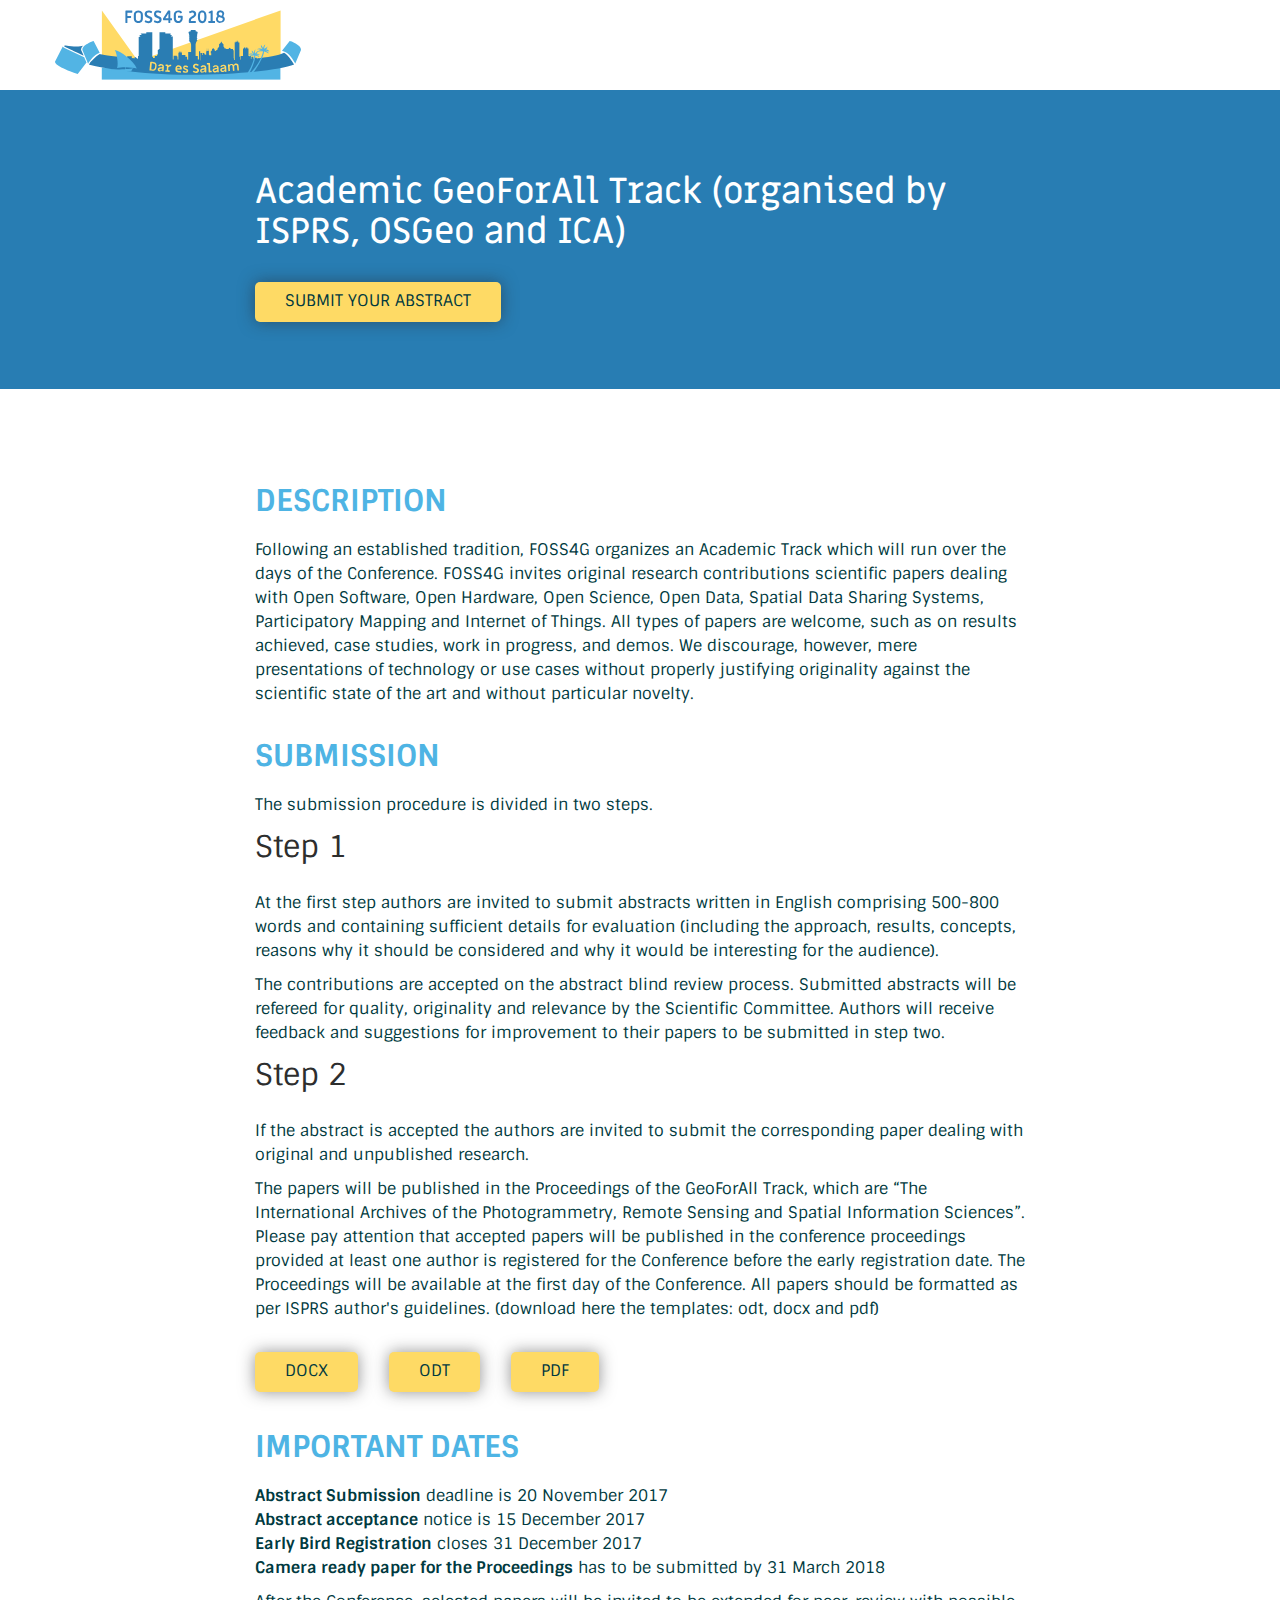
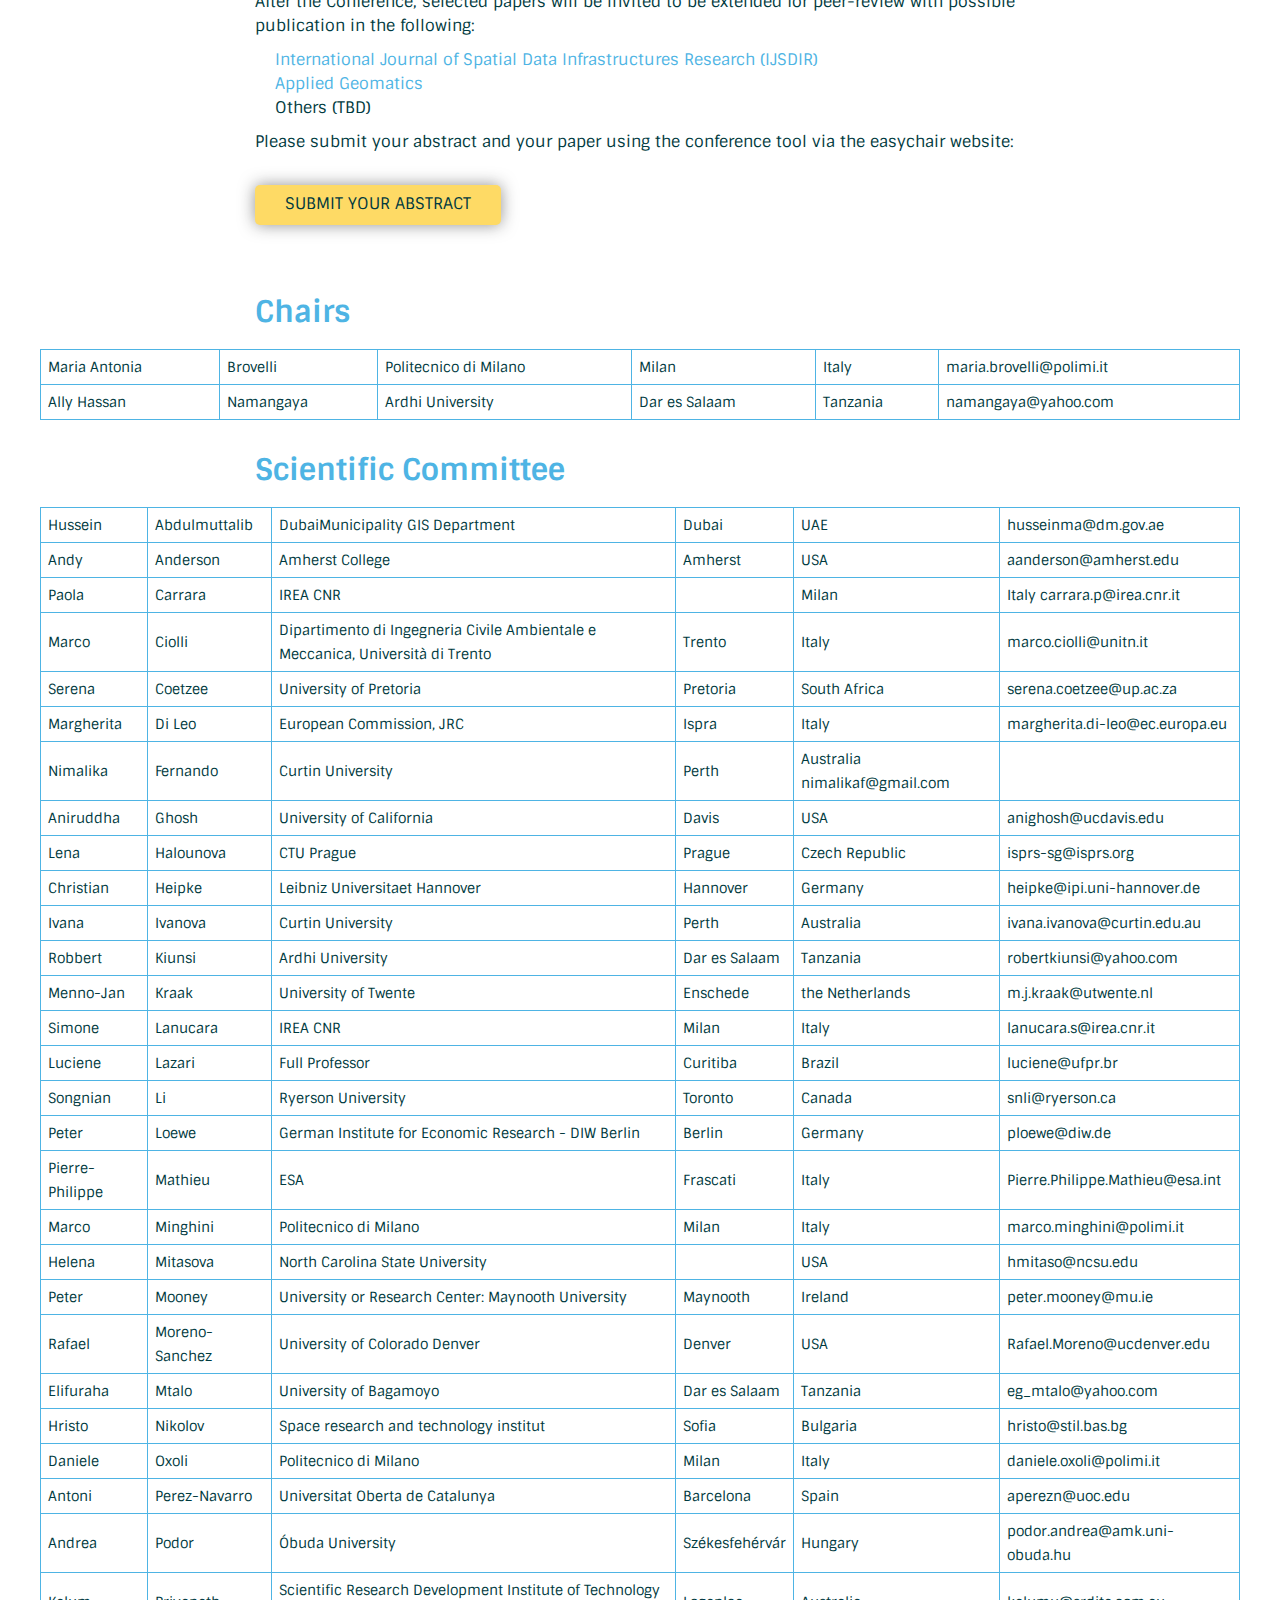
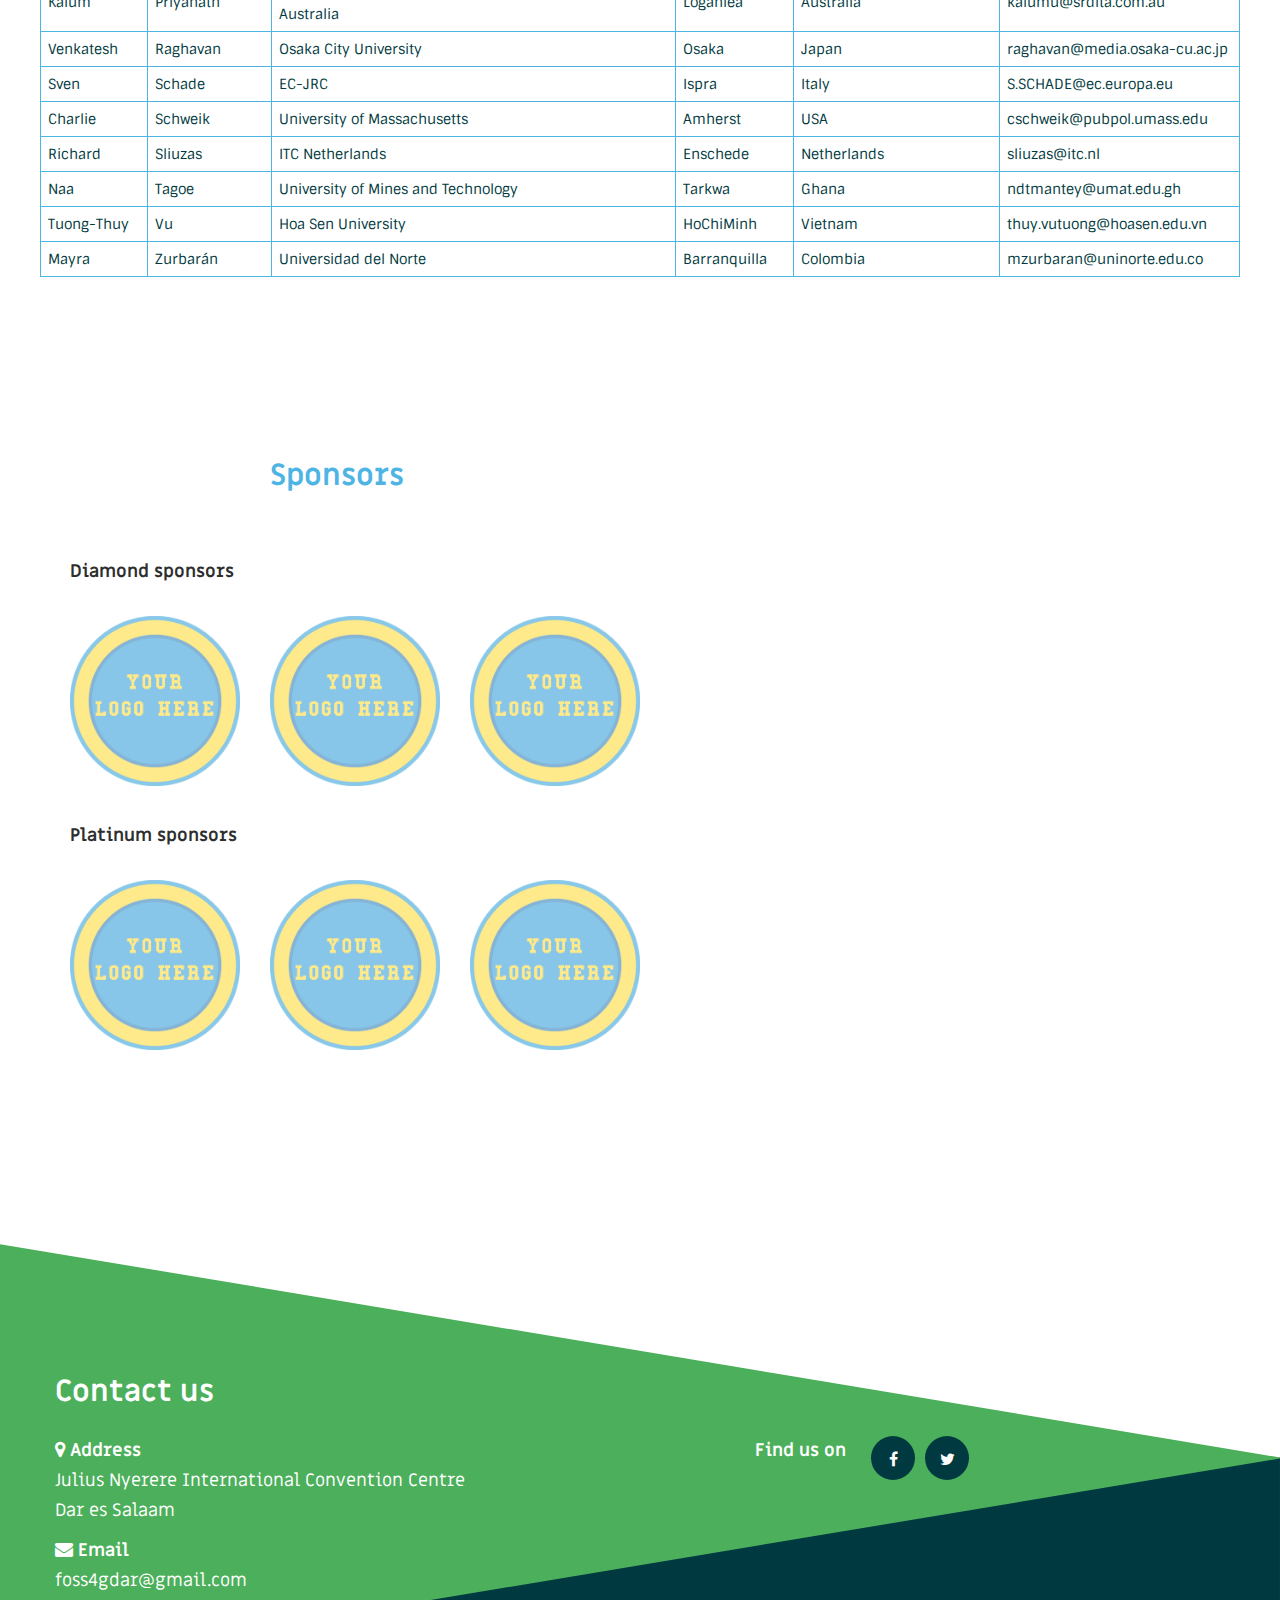
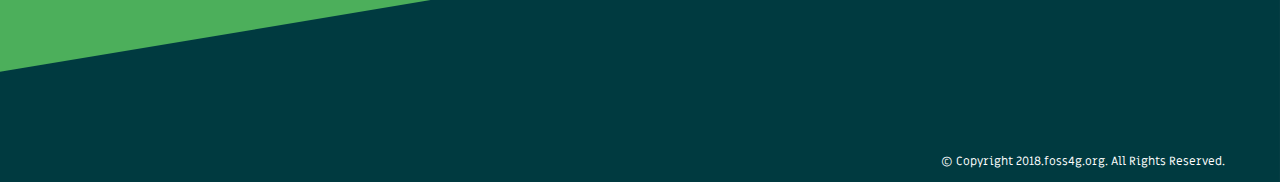
==== call-for-papers.html @ 8e07f941 "Merge pull request #9 from timlinux/maria" ====
﻿<!DOCTYPE html>
<html>
<head>
<meta charset="utf-8">
<title>Academic GeoForAll Track (organised by ISPRS, OSGeo and ICA)</title>
<meta name="viewport" content="width=device-width, initial-scale=1.0">
<meta name="description" content="">
<meta name="author" content="">
<link rel="icon" type="image/png" sizes="32x32" href="/img/favicons/favicon-32x32.png">
<link rel="icon" type="image/png" sizes="16x16" href="/img/favicons/favicon-16x16.png">
<link rel="manifest" href="/img/favicons/manifest.json">
<link rel="mask-icon" href="/img/favicons/safari-pinned-tab.svg" color="#5bbad5">
<link rel="shortcut icon" href="./img/favicon.ico">
<meta name="theme-color" content="#ffffff">
<link rel="stylesheet" href="https://maxcdn.bootstrapcdn.com/bootstrap/3.3.7/css/bootstrap.min.css" integrity="sha384-BVYiiSIFeK1dGmJRAkycuHAHRg32OmUcww7on3RYdg4Va+PmSTsz/K68vbdEjh4u" crossorigin="anonymous">
<link rel="stylesheet" type="text/css" href="css/slick.css"/>
<link href="css/plugins.css" rel="stylesheet" type="text/css" />
<link href="css/style.css" rel="stylesheet" type="text/css" />
<link href="https://fonts.googleapis.com/css?family=Sintony:400,700" rel="stylesheet"> 
<link href="https://fonts.googleapis.com/css?family=Miriam+Libre:400,700" rel="stylesheet"> 
<script type="text/javascript" src="js/jquery.min.js"></script>
<script type="text/javascript" src="js/slick.min.js"></script>
</head>

<body class="animated" data-animated="fadeIn">
<div class="wrapper">
    <!-- header section -->
    <section id="top">
        <header>
            <div class="container">
                <!-- logo -->
                <div id="logo"> <a href="index.html"><img src="./img/FOSSG42018logo.svg" width="246" height="70" alt="logo" /></a> </div>
                <!-- menu -->
                <nav class="navmenu">
                    <ul>
                        <!-- <li class="scrollable active"><a href="#home">Home</a></li> 
                        <li class="scrollable"><a href="#about">About</a></li>
                        <li class="scrollable"><a href="#vision">Vision</a></li>
                        <li class="scrollable"><a href="#program">Program</a></li>
                        <li class="scrollable"><a href="#sponsors">Sponsors</a></li>
                        <li class="scrollable"><a href="#contact">Contact</a></li>-->
                    </ul>
                </nav>
                <!-- end nav -->
                <div class="clear"></div>
            </div>
        </header>
    </section>
    <!-- //header section -->

    <!-- page content -->
    <section class="page_section header">
    	<div class="dark_blue_wrap" id="program">
            <div class="container">
                <div class="row">                   
                    <div class="col-md-8 col-md-offset-2">
                        <h1>Academic GeoForAll Track (organised by ISPRS, OSGeo and ICA)</h1>
                        <div class="entry-content">
                        <div class="btns"><a href="https://easychair.org/conferences/?conf=foss4g2018" class="shortcode_button" target="_blank">Submit your abstract</a></div>
                        </div>
                    </div>
                </div>
            </div>
        </div>
    </section>
    <section class="page_section common" id="about">
        <div class="inner">
            <div class="container">
                <div class="row">
                    <!-- Welcome Text -->
                    <div class="col-md-8 col-md-offset-2">
                    <div class="entry-content">
                    <h2>DESCRIPTION</h2>
                    <p>Following an established tradition, FOSS4G organizes an Academic Track which will run
over the days of the Conference. FOSS4G invites original research contributions scientific
papers dealing with Open Software, Open Hardware, Open Science, Open Data, Spatial
Data Sharing Systems, Participatory Mapping and Internet of Things. All types of papers are
welcome, such as on results achieved, case studies, work in progress, and demos. We
discourage, however, mere presentations of technology or use cases without properly
justifying originality against the scientific state of the art and without particular novelty.</p>
                   <h2>SUBMISSION</h2>
<p>The submission procedure is divided in two steps.</p>
<h3>Step 1</h3>
<p>At the first step authors are invited to submit abstracts written in English comprising
500-800 words and containing sufficient details for evaluation (including the approach,
results, concepts, reasons why it should be considered and why it would be interesting for
the audience).</p>
<p>The contributions are accepted on the abstract blind review process. Submitted abstracts
will be refereed for quality, originality and relevance by the Scientific Committee. Authors
will receive feedback and suggestions for improvement to their papers to be submitted in
step two.</p>

<h3>Step 2</h3>
<p>If the abstract is accepted the authors are invited to submit the corresponding paper dealing
with original and unpublished research.</p>
<p>The papers will be published in the Proceedings of the GeoForAll Track, which are “The
International Archives of the Photogrammetry, Remote Sensing and Spatial Information
Sciences”. Please pay attention that accepted papers will be published in the conference
proceedings provided at least one author is registered for the Conference before the early
registration date. The Proceedings will be available at the first day of the Conference.
All papers should be formatted as per ISPRS author's guidelines. (download here the
templates: odt, docx and pdf)</p>
                 <div class="btns"><a href="templates/ISPRS_template_FOSS4G2018.docx" class="shortcode_button" target="_blank">DOCX</a> <a href="templates/ISPRS_template_FOSS4G2018.odt" class="shortcode_button" target="_blank">ODT</a> <a href="templates/ISPRS_template_FOSS4G2018.pdf" class="shortcode_button" target="_blank">PDF</a></div>
                  
                  <h2>IMPORTANT DATES</h2>
<p><strong>Abstract Submission</strong> deadline is 20 November 2017<br>
<strong>Abstract acceptance</strong> notice is 15 December 2017<br>
<strong>Early Bird Registration</strong> closes 31 December 2017<br>
<strong>Camera ready paper for the Proceedings</strong> has to be submitted by 31 March 2018</p>
<p>After the Conference, selected papers will be invited to be extended for peer-review with
possible publication in the following:</p>
<ul><li><a href="http://ijsdir.jrc.ec.europa.eu/index.php/ijsdir/" target="_blank">International Journal of Spatial Data Infrastructures Research (IJSDIR)</a></li>
<li><a href="http://www.springer.com/earth+sciences+and+geography/geography/journal/12518" target="_blank">Applied Geomatics</a></li>
<li>Others (TBD)</li></ul>

<p>Please submit your abstract and your paper using the conference tool via the easychair website:</p>
                    <div class="btns"><a href="https://easychair.org/conferences/?conf=foss4g2018" class="shortcode_button" target="_blank">Submit your abstract</a></div>
                    
                    <div style="clear: both;"></div>
                    </div>
                    </div>
                </div>
            </div>
        </div>
    </section>
    <section id="people">
    	<div class="container">
    	<div class="row">
    	  <div class="entry-content">
    		<h2 class="col-md-8 col-md-offset-2">Chairs</h2>
                    <table style="width: 100%;">
                    <tbody>
                    <tr><td>Maria Antonia</td><td>Brovelli</td><td>Politecnico di Milano</td><td>Milan</td><td>Italy</td><td>maria.brovelli@polimi.it</td></tr>
<tr><td>Ally Hassan</td><td>Namangaya</td><td>Ardhi University</td><td>Dar es Salaam</td><td>Tanzania</td><td>namangaya@yahoo.com</td></tr>
                    </tbody></table>
<h2 class="col-md-8 col-md-offset-2">Scientific Committee</h2>
                   <table style="width: 100%;">
                   	<tbody>
                   		<tr><td>Hussein</td><td>Abdulmuttalib</td><td>DubaiMunicipality GIS Department</td><td>Dubai</td><td>UAE</td><td>husseinma@dm.gov.ae</td></tr>
                   		<tr><td>Andy</td><td>Anderson</td><td>Amherst College</td><td>Amherst</td><td>USA</td><td>aanderson@amherst.edu</td></tr>
                   		<tr><td>Paola</td><td>Carrara</td><td>IREA CNR</td><td></td><td>Milan</td><td>Italy	carrara.p@irea.cnr.it</td></tr>
                   		<tr><td>Marco</td><td>Ciolli</td><td>Dipartimento di Ingegneria Civile Ambientale e Meccanica, Università di Trento</td><td>Trento</td><td>Italy</td><td>marco.ciolli@unitn.it</td></tr>
                   		<tr><td>Serena</td><td>Coetzee</td><td>University of Pretoria</td><td>Pretoria</td><td>South Africa</td><td>serena.coetzee@up.ac.za</td></tr>
                   		<tr><td>Margherita</td><td>Di Leo</td><td>European Commission, JRC</td><td>Ispra</td><td>Italy</td><td>margherita.di-leo@ec.europa.eu</td></tr>
                   		<tr><td>Nimalika</td><td>Fernando</td><td>Curtin University</td><td>Perth</td><td>Australia	nimalikaf@gmail.com</td></tr>
                   		<tr><td>Aniruddha</td><td>Ghosh</td><td>University of California</td><td>Davis</td><td>USA</td><td>anighosh@ucdavis.edu</td></tr>
                   		<tr><td>Lena</td><td>Halounova</td><td>CTU Prague</td><td>Prague</td><td>Czech Republic</td><td>isprs-sg@isprs.org</td></tr>
                   		<tr><td>Christian</td><td>Heipke</td><td>Leibniz Universitaet Hannover</td><td>Hannover</td><td>Germany</td><td>heipke@ipi.uni-hannover.de</td></tr>
                   		<tr><td>Ivana</td><td>Ivanova</td><td>Curtin University</td><td>Perth</td><td>Australia</td><td>ivana.ivanova@curtin.edu.au</td></tr>
                   		<tr><td>Robbert</td><td>Kiunsi</td><td>Ardhi University</td><td>Dar es Salaam</td><td>Tanzania</td><td>robertkiunsi@yahoo.com</td></tr>
                   		<tr><td>Menno-Jan</td><td>Kraak</td><td>University of Twente</td><td>Enschede</td><td>the Netherlands</td><td>m.j.kraak@utwente.nl</td></tr>
                   		<tr><td>Simone</td><td>Lanucara</td><td>IREA CNR</td><td>Milan</td><td>Italy</td><td>lanucara.s@irea.cnr.it</td></tr>
                   		<tr><td>Luciene</td><td>Lazari</td><td>Full Professor</td><td>Curitiba</td><td>Brazil</td><td>luciene@ufpr.br</td></tr>
                   		<tr><td>Songnian</td><td>Li</td><td>Ryerson University</td><td>Toronto</td><td>Canada</td><td>snli@ryerson.ca</td></tr>
                   		<tr><td>Peter</td><td>Loewe</td><td>German Institute for Economic Research - DIW Berlin</td><td>Berlin</td><td>Germany</td><td>ploewe@diw.de</td></tr>
                   		<tr><td>Pierre-Philippe</td><td>Mathieu</td><td>ESA</td><td>Frascati</td><td>Italy</td><td>Pierre.Philippe.Mathieu@esa.int</td></tr>
						<tr><td>Marco</td><td>Minghini</td><td>Politecnico di Milano</td><td>Milan</td><td>Italy</td><td>marco.minghini@polimi.it</td></tr>
                  	    <tr><td>Helena</td><td>Mitasova</td><td>North Carolina State University</td><td></td><td>USA</td><td>hmitaso@ncsu.edu</td></tr>
                  	    <tr><td>Peter</td><td>Mooney</td><td>University or Research Center: Maynooth University</td><td>Maynooth</td><td>Ireland</td><td>peter.mooney@mu.ie</td></tr>
                  	    <tr><td>Rafael</td><td>Moreno-Sanchez</td><td>University of Colorado Denver</td><td>Denver</td><td>USA</td><td>Rafael.Moreno@ucdenver.edu</td></tr>
                  	    <tr><td>Elifuraha</td><td>Mtalo</td><td>University of Bagamoyo</td><td>Dar es Salaam</td><td>Tanzania</td><td>eg_mtalo@yahoo.com</td></tr>
                  	    <tr><td>Hristo</td><td>Nikolov</td><td>Space research and technology institut</td><td>Sofia</td><td>Bulgaria</td><td>hristo@stil.bas.bg</td></tr>
                  	    <tr><td>Daniele</td><td>Oxoli</td><td>Politecnico di Milano</td><td>Milan</td><td>Italy</td><td>daniele.oxoli@polimi.it</td></tr>
                  	    <tr><td>Antoni</td><td>Perez-Navarro</td><td>Universitat Oberta de Catalunya</td><td>Barcelona</td><td>Spain</td><td>aperezn@uoc.edu</td></tr>
                  	    <tr><td>Andrea</td><td>Podor</td><td>Óbuda University</td><td>Székesfehérvár</td><td>Hungary</td><td>podor.andrea@amk.uni-obuda.hu</td></tr>
                  	    <tr><td>Kalum</td><td>Priyanath</td><td>Scientific Research Development Institute of Technology Australia</td><td>Loganlea</td><td>Australia</td><td>kalumu@srdita.com.au</td></tr>
                  	    <tr><td>Venkatesh</td><td>Raghavan</td><td>Osaka City University</td><td>Osaka</td><td>Japan</td><td>raghavan@media.osaka-cu.ac.jp</td></tr>
                  	    <tr><td>Sven</td><td>Schade</td><td>EC-JRC</td><td>Ispra</td><td>Italy</td><td>S.SCHADE@ec.europa.eu</td></tr>
                  	    <tr><td>Charlie</td><td>Schweik</td><td>University of Massachusetts</td><td>Amherst</td><td>USA</td><td>cschweik@pubpol.umass.edu</td></tr>
                  	    <tr><td>Richard</td><td>Sliuzas</td><td>ITC Netherlands</td><td>Enschede</td><td>Netherlands</td><td>sliuzas@itc.nl</td></tr>
                  	    <tr><td>Naa</td><td>Tagoe</td><td>University of Mines and Technology</td><td>Tarkwa</td><td>Ghana</td><td>ndtmantey@umat.edu.gh</td></tr>
                  	    <tr><td>Tuong-Thuy</td><td>Vu</td><td>Hoa Sen University</td><td>HoChiMinh</td><td>Vietnam</td><td>thuy.vutuong@hoasen.edu.vn</td></tr>
                  	    <tr><td>Mayra</td><td>Zurbarán</td><td>Universidad del Norte</td><td>Barranquilla</td><td>Colombia</td><td>mzurbaran@uninorte.edu.co</td></tr>
                   	</tbody>
                   </table>
                </div>
            </div>
    	</div>
    </section>
   
    
    

<section id="sponsors">
    <div class="container pt110 pb52">
        <div class="container ">
            <div class="row">
                <div class="col-md-8 col-md-offset-2">
                    <div class="welcome_text">
                        <h2>Sponsors</h2>
                        
                    </div>
                </div>
			</div>
              <div class="sponsor-group">
                   <h3>Diamond sponsors</h3>
               <div class="row">              
                   
                    
                        <div class="partner col-md-2 col-sm-3 col-xs-4">
                            <a href="javascript:void(0);">
                               
                                    <img src="./img/Put_your_logo_here_faint.png" alt="Your logo here"/>
                                
                            </a>
                        </div>
                         <div class="partner col-md-2 col-sm-3  col-xs-4">
                            <a href="javascript:void(0);">
                               
                                    <img src="./img/Put_your_logo_here_faint.png" alt="Your logo here"/>
                                
                            </a>
                        </div>
                        <div class="partner col-md-2 col-sm-3 col-xs-4">
                            <a href="javascript:void(0);">
                               
                                    <img src="./img/Put_your_logo_here_faint.png" alt="Your logo here"/>
                                
                            </a>
                        </div>
                    
                </div>
            </div>
            <div class="sponsor-group">
                   <h3>Platinum sponsors</h3>
               <div class="row">              
                   
                    
                        <div class="partner col-md-2 col-sm-3 col-xs-4">
                            <a href="javascript:void(0);">
                               
                                    <img src="./img/Put_your_logo_here_faint.png" alt="Your logo here"/>
                                
                            </a>
                        </div>
                         <div class="partner col-md-2 col-sm-3 col-xs-4">
                            <a href="javascript:void(0);">
                               
                                    <img src="./img/Put_your_logo_here_faint.png" alt="Your logo here"/>
                                
                            </a>
                        </div>
                        <div class="partner col-md-2 col-sm-3 col-xs-4">
                            <a href="javascript:void(0);">
                               
                                    <img src="./img/Put_your_logo_here_faint.png" alt="Your logo here"/>
                                
                            </a>
                        </div>
                    
                </div>
            </div>
        </div>
    </div>
</section>

<footer class="content-info" role="contentinfo">
    <section class="block lets-connect">
        <div class="container">
            <h3 class="title title-h2">Contact us</h3>
            <div class="row">

                <div class="col-lg-6 col-md-7">
                    <section class="subscriptions">
                        <p><i class="fa fa-map-marker" aria-hidden="true"></i> <strong>Address</strong><br>
                         Julius Nyerere International Convention Centre<br>
Dar es Salaam</p>   
                    </section>
                    <section class="subscriptions">
                        <p><i class="fa fa-envelope" aria-hidden="true"></i> <strong>Email</strong><br>
                        foss4gdar@gmail.com</p>   
                    </section>
                </div>
                <div class="col-lg-6 col-md-4">
                    <section class="social-media">
                        <p><strong>Find us on</strong></p>
                        <ul class="social list-inline">
            <li><a href="https://www.facebook.com/Foss4g2018/?ref=bookmarks"><i class="fa fa-facebook" aria-hidden="true"></i></a></li>
            <li><a href="https://twitter.com/foss4g2018#"><i class="fa fa-twitter" aria-hidden="true"></i></span></a></li>
    </ul>
                    </section>
                </div>
            </div>
        </div>
    </section>

    <section class="block colophon">
        <div class="container">
            
                <p>© Copyright 2018.foss4g.org. All Rights Reserved. </p>

                
            
        </div>
    </section>
    <div class="compass-footer"></div>
	</footer>

<!--Contact content -->
<section class="" id="contact">



    <div class="module_google_map" style="display:none;">
        <iframe src="https://www.google.com/maps/embed?pb=!1m18!1m12!1m3!1d3966.6151825602956!2d106.82654155061107!3d-6.182229562275676!2m3!1f0!2f0!3f0!3m2!1i1024!2i768!4f13.1!3m3!1m2!1s0x2e69f42e10e365ff%3A0x6e3aac73cfbe1a87!2sBPBD+PROVINSI+DKI+JAKARTA!5e0!3m2!1sen!2sus!4v1457518219034" width="80%" height="450" frameborder="0" style="border:0" allowfullscreen height="400">
        </iframe>
    </div>
</section> 



</div>
<!-- //wrapper -->
<header class="fixed-menu"></header>
<script type="text/javascript" src="js/jquery-ui.min.js"></script>
<script type="text/javascript" src="js/modules.js"></script>
<script type="text/javascript" src="js/current.js"></script>
<script type="text/javascript" src="js/jquery.countdown.min.js"></script>
</body>
</html>
---- css/style.css ----
/* GRID */
body, html {
    padding: 0;
    margin: 0;
	overflow-x:hidden !important;
}

iframe {border:0;
}
input,
textarea {
	outline:none !important;
	resize:none;
	-webkit-appearance: none;
}
.clear {
	clear:both;
	height:0;
	font-size:0;
}
ul {
	padding:0;
	margin:0;
}
li {
	padding:0;
	margin:0;
	list-style:none;
}
.fleft {float:left;
}
.fright {float:right;
}

.color {color:#5b93b8;
}

/** MAIN **/
html {
  font-size: 62.5%;
}
body {
	color: #003a40;
    font-family: "Miriam Libre","Helvetica Neue",Helvetica,Arial,sans-serif;
    font-size: 1.4rem;	
	line-height: 2.2rem;
	background: #fff;	
	margin: 0;
	padding: 0;
}
::selection{
	background: #5b93b8;
	color: #ffffff;
}
::-moz-selection {
	background: #5b93b8;
	color: #ffffff;
}
.wrapper {overflow:hidden;
}
a {
	color: #4eb4e4;
	text-decoration:none !important;
}
a:hover { color: #2980b9;
}
strong { font-weight: 700;
}
.center {text-align: center;
}
.justify {text-align: justify;
}
p {
	padding:0;
	margin:0 0 10px 0;
}

/** HEADER **/
#top {
	background:#fff;
	border:none;
	position:absolute;
	left:0;
	top:0;
	width:100%!important;
	z-index:999;
}
#top header,
.fixed-menu-wrapper {
	padding: 10px 0;
}
.fixed-menu {
	border:none;
	position:fixed;
	left:0;
	top:-100px;
	background:#fff;
	z-index:9999;
	opacity: 0;
	filter:progid:DXImageTransform.Microsoft.Alpha(opacity=0);
	width:100% !important;
	transition: all 250ms;
	-webkit-transition: all 250ms;
}
.fixed-menu.fixed_show {
	top:0;
	opacity: 1;
	filter:progid:DXImageTransform.Microsoft.Alpha(opacity=100);
}

/* Logo */
#logo {
	float:left;
	vertical-align:top;
}

/*Menu*/
.navmenu{
	margin: 0;
	padding:0;
	float:right;
}
.navmenu ul li {
	display: inline-block;
	vertical-align:top;
	list-style: none;
    margin: -2px 0 0 0;
    position: relative;
	text-transform: uppercase;
}
.navmenu ul li a {
	border-radius: 0.5rem;
	color: #003a40;
	font-size: 1.8rem;
	font-weight: bold;
	line-height: 2.2rem;
	margin-right: 1.5rem;
	padding: 1rem 1.5rem 0.75rem;
	text-decoration:none !important;
	outline:none;
	transition: all 300ms;
	-webkit-transition: all 300ms;
	position:relative;
}
.navmenu li a:hover,
.navmenu li.active a {
    color: #4caf5b;
}
/*.navmenu ul li a:before {
	position:absolute;
	left:50%;
	right:50%;
	width:0;
	height:1px;
	bottom:3px;
	content:'';
	background:#2d2e2e;
	transition: all 300ms;
	-webkit-transition: all 300ms;
}
.navmenu li a:hover:before,
.navmenu li.active a:before {
    width:100%;
	left:0;
	right:0;
}*/
a.menu_toggler {display:none;
}
.mobile_menu_wrapper {display:none;
}
.navmenu ul li:last-child {margin-right:0;
}

/* Main Slider */
#home {
    padding-top: 90px;
}
.full_slider {
	background-position:center center;
	background-repeat:no-repeat;
}
.full_slider.preloader {
	background-image:url(../img/preloader.gif);
}
.full_slider_caption {
    position:absolute;
	top:50%;
	left:0;
	right:0;
	transform:translateY(-50%);
	-webkit-transform:translateY(-50%);
	text-align:center;
	color: #2d2e2e;
    font-size: 18px;
    font-weight: 300;
	line-height: 27px;
    margin: 0;
    text-shadow: none;
	opacity: 1;
	filter:progid:DXImageTransform.Microsoft.Alpha(opacity=100);
	float:none;
	z-index: 3;
}
.full_slider_caption img {
	width:auto !important;
	margin:0 auto;
}
.dark-bg {
	position: absolute;
	bottom: 0;
	right: -4px;
	background-image: url(../img/bgs/top-dark.svg);
	background-size: contain;
	background-repeat: no-repeat;
	background-position: right bottom;
	height: 100%;
	width: 100%;
	z-index: 1;
}
.green-bg {
	position: absolute;
	bottom: 0;
	left: -4px;
	background-image: url(../img/bgs/top-green.svg);
	background-position: left bottom;
	background-size: contain;
	background-repeat: no-repeat;
	height: 100%;
	width: 100%;
	z-index: 1;
}
/*CountDown*/
.global_count_wrapper {
    text-align: center;
    overflow: hidden;
	padding-top:104px;
	padding-bottom:67px;
}
.countdown-rtl {
    direction: rtl;
}
.countdown-row {
    clear: both;
    width: 100%;
    padding: 0;
    text-align: center;
    overflow: hidden;
}
.countdown-section {
    display: inline-block;
    text-align: center;
	margin-right:10px;
	width:152px;
	height:124px;
	position:relative;
	margin-bottom:20px;
	padding-top:21px;
	padding-bottom:0;
	background: rgba(0,57,63,0.6);
}
.countdown-section:last-child {
	margin-right:0;
}
.countdown-amount {
    font-size: 90px;
    line-height: 92px;
    color: #fff;
    font-weight: 300;
    padding: 0;
	margin-bottom:3px;
}
.countdown-period {
    padding: 0 10px;
    font-size: 24px;
    line-height: 24px;
    font-weight: 300;
    color: #fff;
    display: block;
    width: 100% !important;
    text-align: center !important;
    position: relative;
    text-transform: none;
    margin: 0;
}

.shortcode_button {
	display:inline-block;
	margin:0 0 5px 0;
	text-decoration:none;
	border:none;
	background-color:#feda65;
	color: #00393f;
	font-weight: bold;
	transition: all 300ms;
	-webkit-transition: all 300ms;
	line-height:41px;
	font-size:18px;
	padding:12px 30px 14px 30px;
	font-weight:300;
	text-transform:uppercase;
	vertical-align:middle;
	text-align:center;
	border-radius:5px;
	-webkit-border-radius:5px;
	-webkit-box-shadow: 0px 0px 16px 0px rgba(38, 38, 38, 0.5);
-moz-box-shadow:    0px 0px 16px 0px rgba(38, 38, 38, 0.5);
box-shadow:         0px 0px 16px 0px rgba(38, 38, 38, 0.5);
}
.announce {
	background: rgba(255,255,255,0.8);
	color: #00393f;
	font-weight: bold;
	font-size:18px;
	padding:12px 30px 14px 30px;
	font-weight:300;	
	vertical-align:middle;
	text-align:center;
	border-radius:5px;
	-webkit-border-radius:5px;
	margin: 20px auto 0 auto;
	
	-webkit-box-shadow: 0px 0px 16px 0px rgba(38, 38, 38, 0.5);
-moz-box-shadow:    0px 0px 16px 0px rgba(38, 38, 38, 0.5);
box-shadow:         0px 0px 16px 0px rgba(38, 38, 38, 0.5);
}
.announce a {
	color: #00393f;
}
.shortcode_button:hover {
	background-color:#fff;
	color: #00393f;
}

.next_section {
	position:absolute;
	left:50%;
	bottom:30px;
	width:24px;
	height:42px;
	margin-left:-12px;
	transition: all 300ms;
	-webkit-transition: all 300ms;
	background-image:url(../img/sprite.png);
	background-position:0 0;
	background-repeat:no-repeat;
}
.next_section:hover {
	opacity:0.7;
}

.stretch {
	background-position:center center;
	background-size:cover;
	-webkit-background-size:cover;
	background-repeat:no-repeat;
	background-attachment:fixed;
}

h2 {
	line-height:39px;
	color:#4eb4e4;
	font-weight:bold;
	font-size:30px;
	margin:0;
	padding:0 0 18px 0;
	text-transform:none;
}
.entry-content {
  font-family: "Sintony","Helvetica Neue",Helvetica,Arial,sans-serif;
	font-size: 16px;
	line-height: 24px;
}
.entry-content table {
	border: 1px solid #4eb4e4;
	margin-bottom: 30px;
}
.entry-content table td {
	border: 1px solid #4eb4e4;
	padding: 5px 7px;
	font-size: 14px;
}
.page_section .inner {
	padding: 62px 0;
}
.page_section.header {
	margin-top: 90px;
}
.page_section.triangle {
	background-position: center center;
    background-repeat: no-repeat;
    background-size: cover;
    color: #fff;
    display: block;
    margin: 15rem 0 0;
    position: relative;
    width: 100%;
    z-index: 0;
	height: 64rem;
}
.page_section.triangle .overlay-top {
  background-position: left center;
  background-repeat: no-repeat;
  background-size: cover;
  content: "";
  display: block;
  height: 100rem;
  position: absolute;
  top: -33.1rem;
  width: 100%;
}
.page_section.triangle .overlay-bottom {
  background-position: left center;
  background-repeat: no-repeat;
  background-size: cover;
  bottom: -67rem;
  content: "";
  display: block;
  height: 100rem;
  position: absolute;
  width: 100%;
}
.page_section.triangle h2, .page_section.triangle .descr, .dark_blue_wrap h2, .dark_blue_wrap .descr {
  color: #fff;
}
.page_section.triangle [class^="col-"], .page_section.triangle [class*=" col-"] {
  left: 0;
  position: absolute;
  top: -5rem;
  z-index: 1;
}
.blue_wrap {
	background:#287db3;
}
.page_section.common h2 {
	margin-top: 30px;
	
}
.page_section.common ul {
	margin-bottom: 10px;
	padding-left: 20px;
}
.dark_blue_wrap {
	background:#287db3;
	color: #fff;
	padding: 62px 0;
}

.rhomb_block {
	margin-right: auto;
	transform:rotate(-45deg);
	-webkit-transform:rotate(-45deg);
	margin-left:20px;
}
.rhomb_block.col3 {
	width:606px;
}
.rhomb_block.col4 {
	width:808px;
}
.rhomb_block .odd {
	text-align:left;
}
.rhomb_block .even {
	text-align:right;
}
.rhomb {
	width:193px;
	height:193px;
	display:inline-block;
	vertical-align:top;
	margin:0 0 9px 5px;
}
.rhomb_block .even .rhomb {
	margin:0 4px 9px 1px;
}

.welcome_text,
.speaker_text {
	padding:39px 0;
}
.welcome_text p,
.speaker_text p {padding-right:30px;
}
.speaker_text {
	padding-top:75px;
}
.descr {
	position:relative;
	line-height:27px;
	padding:0 0 20px 0;
	font-size:18px;
	font-weight:300;
	color:#2980b9;
}
/* Rule */
ol li {
    list-style: decimal;
}
ol li ol li {
    list-style: lower-alpha;
}
/* Partners */
.partners .partner {
    display: inline-block;
    width: 200px;
    height: 180px;
    text-align: center;
    margin: 10px;
    background: #fff;
}
.partners .partner img {
    max-height: 100%;
}
/* Padding */
.pt9 {
	padding-top:9px;
}
.pt20 {
	padding-top:20px;
}
.pt110 {
	padding-top:110px;
}
.pt130 {
	padding-top:130px;
}
.pt170 {
	padding-top:170px;
}
.pb165 {
	padding-bottom:165px;
}
.pb123 {
	padding-bottom:123px;
}
.pb85 {
	padding-bottom:85px;
}
.pb30 {
	padding-bottom:30px;
}
.pt16 {
	padding-top:16px;
}
.pt108 {
	padding-top:108px;
}
.pb106 {
	padding-bottom:106px;
}
.pb52 {
	padding-bottom:52px;
}

/* Margin */
.mb30 {
	margin-bottom:30px;
}
.mb35 {
	margin-bottom:35px;
}

.btns {
	padding-top:21px;
}
.btns .shortcode_button {
	margin-right:26px;
	line-height:24px;
	font-size:16px;
	padding:7px 30px 9px 30px;
}
.shortcode_button.type2 {
	background:#5a6383;
}
.shortcode_button.type2:hover {
	background:#6c779e;
}



/*Tabs*/
.all_heads_cont {
	display:block;
	clear:both;
	text-align:center;
	padding-bottom:51px;
}
.shortcode_tab_item_title {
	background:#5a6383;
	display:inline-block;
	vertical-align:top;
	margin:0 9px 9px 0;
	cursor:pointer;
	padding:7px 30px 9px 30px;
	font-size:16px;
	line-height:24px;
	position:relative;
	z-index:10;
	color:#ffffff;
	font-weight:300;
	border:0;
	text-transform:none;
}
.shortcode_tab_item_title:hover,
.shortcode_tab_item_title.active {
	background:#6c779e;
	color:#fff;
}
.shortcode_tab_item_title.active {
	cursor:default;
	background:#5b93b8 !important;
	color:#fff;
}
.all_body_cont {
	position:relative;
}
.shortcode_tab_item_body {
	display:none;
}
.shortcode_tab_item_body.active {
}

/* Reports block */
.reports_block {
	position:relative;
	overflow:hidden;
}
.reports_block:before {
	position:absolute;
	width:170px;
	height:36px;
	background:#fff;
	left:50%;
	margin-left:-85px;
	content:'';
	z-index:50;
}
.report {
	width:100%;
	padding:20px 20px 15px 20px;
	background:#f6f6f6;
	margin-bottom:30px;
	position:relative;
}
.info {
	padding:13px 20px;
	background:#dddddd;
	font-size:14px;
	color:#2d2e2e;
	margin-bottom:14px;
}
.info .fleft span {
	margin-right:14px
}
.info i {
	font-weight:normal;
	color:#2d2e2e;
}
.info a {
	color:#2d2e2e;
}
.info a:hover,
.info a:hover i {
	color:#5b93b8;
}
.report:before {
	width:1px;
	height:1000px;
	background:#cdcdcd;
	position:absolute;
	content:'';
	right:-85px;
	top:0;
	margin-top:-955px;
	z-index:10;
}
.fright .report:before {
	right:auto;
	left:-86px;
}
.report:after {
	width:37px;
	height:1px;
	background:#cdcdcd;
	position:absolute;
	content:'';
	right:-57px;
	top:44px;
	z-index:15;
}
.fright .report:after {
	right:auto;
	left:-57px;
}
.thumb {
	position:relative;
}
.thumb img {
	width:100%;
	height:auto;
}
.thumb:before {
	width:15px;
	height:15px;
	background:#5b93b8;
	position:absolute;
	border-radius:50%;
	-webkit-border-radius:50%;
	content:'';
	right:-112px;
	top:16px;
	z-index:55;
	box-shadow:0 0 0 20px #fff;
	-webkit-box-shadow:0 0 0 20px #fff;
}
.fright .thumb:before {
	right:auto;
	left:-112px;
}

h5 {
	font-size:18px;
	color:#2d2e2e;
	font-weight:300;
	line-height:27px;
	padding:0;
	margin:0 0 7px 0;
}

h6 {
	font-size:16px;
	color:#2d2e2e;
	font-weight:300;
	line-height:24px;
	padding:0;
	margin:0 0 9px 0;
}

h3 {
	font-size:30px;
	color:#2d2e2e;
	font-weight:400;
	line-height:40px;
	padding:0;
	margin:0 0 24px 0;
}

.report h5 a,
.report h6 a,
h3 a {
	color:#2d2e2e;
}
.report h5 a:hover,
.report h6 a:hover,
h3 a:hover {
	color:#5b93b8;
}

.subscribe_block {
	padding-top:108px;
	padding-bottom:102px;
	background-image:url(../img/bgs/bg1.jpg);
}
.subscribe_form {
	margin-top:140px;
	position:relative;
}
/** Speakers **/
.speakers-slider {
	position: relative;
	z-index: 20;
}
.slick-arrow {
	position: absolute;
	top: 20px;
	font-size: 62px;
	cursor: pointer;
}
.slick-arrow.fa-angle-left {
	left: -30px;
}
.slick-arrow.fa-angle-right {
	right: -30px;
}
.speakers-slider .speaker .photo {
	float: left;
	margin: 0 15px;
	overflow: hidden;
	height: 96px;
	width: 96px;
	border-radius: 50%;
}
.speakers-slider .speaker .name {
	font-size: 18px;
	font-weight: bold;
	margin-top: 10px;
}
.speakers-slider .speaker .topic {
	font-size: 18px;
}
/** Sponsors **/
.sponsor-group h3 {
	font-size: 18px;
	font-weight: bold;
}
.sponsor-group {
	margin-bottom: 30px;
}
.partner img {
	width: 100%;
	height: auto;
}
/** Contact Section **/
form input[type="text"],
form textarea {
	background: #fff;
	margin: 0 0 30px 0;
	padding: 7px 10px 9px 10px;
	width: 100%;
	border:1px #cdcdcd solid;
	outline:none;
	border-radius:0;
	-webkit-border-radius:0;
	box-shadow:none;
	font-size:14px;
	color:#666666;
	font-weight:300;
	font-family: 'Open Sans', sans-serif;
	line-height:22px;
}
form textarea {
	height:150px;
}

input.send_btn,
input.subscribe {
	cursor: pointer;
	background: #5b93b8 !important;
	color: #fff !important;
	margin: 0 0 30px 0 !important;
	border-radius: 0 !important;
	-webkit-border-radius:0 !important;
	display: inline-block;
	padding: 0 30px !important;
	height:40px;
	line-height:39px;
	font-size: 16px !important;
	font-weight: 300 !important;
	width: 100%;
	font-family: 'Open Sans', sans-serif;
	vertical-align:top;
	-webkit-transition:all 0.4s ease;
    transition:all 0.4s ease;
	border:0 !important;
	text-transform:none;
}
input.send_btn:hover,
input.subscribe:hover {
    background-color:#68a7d0 !important;
    text-decoration: none;
	color:#fff !important;
}

input.subscribe {
	position:absolute;
	top:0;
	right:15px;
	width:130px;
	padding-left:0;
	padding-right:0;
}

.subscribe_form form input[type="text"] {
	width:calc(100% - 150px);
	font-size:16px;
}
/*** Footer ***/
.content-info {
  background-color: #fff;
  background-image: url("../img/bgs/footer.svg");
  background-position: right center;
  background-repeat: no-repeat;
  background-size: cover;
  color: #fff;
  height: 65rem;
  overflow: hidden;
  position: relative;
  width: 100%;
  z-index: 0;
}
.content-info .lets-connect {
  font-size: 1.8rem;
  position: absolute;
  top: 24rem;
  width: 100%;
  z-index: 1;
}
.content-info .colophon {
  bottom: 0;
  font-size: 1.2rem;
  position: absolute;
  text-align: right;
  width: 100%;
  z-index: 1;
}
.content-info .lets-connect .title {
  color: #fff;
	font-weight: bold;
}
.content-info .lets-connect p {
  float: left;
  line-height: 3rem;
  margin: 0 2rem 1rem 0;
}
.content-info .subscriptions p {
  float: none;
}
.content-info .social-media .social {
  display: flex;
}
.content-info ul {
  list-style-position: inside;
  padding: 0;
}
.list-inline > li {
  display: inline-block;
  position: relative;
}
.list-inline > li {
  padding-left: 5px;
  padding-right: 5px;
}
.content-info .social-media .social a {
  background-color: #003a40;
  border-radius: 100%;
  color: #fff;
  display: inline-block;
  font-size: 1.6rem;
  height: 4.4rem;
  line-height: 4.8rem;
  text-align: center;
  width: 4.4rem;
}
/* Placeholder */
::-webkit-input-placeholder {
    opacity: 1 !important;
}

:-moz-placeholder { /* Firefox 18- */
   opacity: 1 !important;
}

::-moz-placeholder {  /* Firefox 19+ */
   opacity: 1 !important;
}

:-ms-input-placeholder {
    opacity: 1 !important;
}

/* WebKit browsers */
input:focus::-webkit-input-placeholder,
textarea:focus::-webkit-input-placeholder {
    color: transparent !important;
}

/* Mozilla Firefox 4 to 18 */
input:focus:-moz-placeholder,
textarea:focus:-moz-placeholder {
    color: transparent !important;
}

/* Mozilla Firefox 19+ */
input:focus::-moz-placeholder,
textarea:focus::-moz-placeholder {
    color: transparent !important;
}

/* Internet Explorer 10+ */
input:focus:-ms-input-placeholder,
textarea:focus:-ms-input-placeholder {
    color: transparent !important;
}

/** form valid style **/
.notification_error,
.notification_ok {
    border-radius: 0;
	-webkit-border-radius:0;
    margin: 0 0 30px 0;
    padding: 12px 10px 12px 35px;
	position:relative;
	text-align:left;
	line-height:22px;
	font-size:14px;
}
.notification_ok {
    border: 1px #038BD4 solid;
    color: #038BD4;
	background:#D0E3EA;
}
.notification_error {
    border: 1px #C93119 solid;
    color: #C93119;
	background:#FFCFCF;
}
.notification_error:before,
.notification_ok:before {
    content: '';
	width: 16px;
	height: 16px;
	position: absolute;
	left:11px;
	top:13px;
	background-position:0 0;
	background-repeat:no-repeat;
}
.notification_error:before {background-image:url(../img/error.png);
}
.notification_ok:before {background-image:url(../img/info.png);
}

.blog_section {
	padding-top:110px;
	padding-bottom:110px;
}
.post_preview {
	padding-top:50px;
}
.post_preview img,
.post_preview iframe {
	margin-bottom:32px;
	width:100%;
}
.post_preview .shortcode_button {
	margin-top:24px;
	padding:7px 30px 9px 30px;
	font-size:16px;
}

/*Price Table*/
.price_table_wrap {
	padding-top:52px;
}
.price_item_wrapper {
	margin-bottom:30px;
	background:#fff;
	text-align:center;
	border:1px #cdcdcd solid;
	padding:31px 33px 34px 33px;
}
.most_popular {
	border-color:#5b93b8;
	margin-top:-16px;
	margin-bottom:-16px;
}
.price_item_title {
	margin-bottom:25px;
	text-align:center;
	border-bottom:1px #cdcdcd solid;
	padding-bottom:33px;
}
.price_item_title h5 {
	padding:0;
	margin:0 0 14px 0;
	line-height:40px;
	color:#2d2e2e;
	font-size:30px;
	font-weight:300;
	text-align:center;
}
.price_item_title h5 span {
	font-weight:400;
}
.price_item_title h6 {
	padding:0;
	margin:0;
	line-height:24px;
	color:#2d2e2e;
	font-size:16px;
	font-weight:300;
	text-align:center;
}
.price_item_text {
	text-align:center;
	padding-bottom:7px;
	font-size:14px;
	color:#2d2e2e;
}
.price_item_cost {
	padding:22px 0 32px 0;
	text-align:center;
}
.price_item_cost h3 {
	line-height:50px;
	margin:0;
	padding:0;
	color:#262626;
	font-size:48px;
	font-weight:400;
	vertical-align:top;
}
.price_item_cost h3 span {
	line-height:16px;
	display:inline-block;
	vertical-align:top;
	padding-top:1px;
	font-size:16px;
}
.price_item_btn {
}
.price_item_btn a {
	padding:7px 30px 9px 30px;
	font-size:16px;
	background:#5a6383;
	color:#fff;
}
.price_item_btn a:hover {
	background:#6c779e;
}
.most_popular .price_item_btn a {
	background:#5b93b8 !important;
}
.most_popular .price_item_btn a:hover {
	background:#68a7d0 !important;
}

/* Icon Box */
.icon_box {
	margin-bottom:55px;
	text-align:center;
}
.icon_box h6 {
	font-size:18px;
	font-weight:400;
}
.icon_box p,
.icon_box a {
	color:#2d2e2e;
}
.icon_box a:hover {
	color:#5b93b8;
}
.icon_img {
	display:inline-block;
	position:relative;
	padding-bottom:52px;
}
.icon_img:after {
	position:absolute;
	left:50%;
	bottom:16px;
	width:1px;
	height:20px;
	background:#2d2e2e;
	content:'';
}

.module_google_map iframe {
	width:100%;
	margin:0 0 -5px 0;
	overflow:hidden;
	border:0;
}

.contact_form {
	padding-bottom:90px;
}

/* Footer */
.footer {
	background:#f6f6f6;
	line-height:24px;
	padding-top:39px;
	padding-bottom:24px;
	font-size:16px;
	color:#666666;
	text-align:center;
}

/* Socials */
.socials {
	padding-top:32px;
	padding-bottom:14px;
}
.socials li {
	padding:0;
	margin:0 7px 20px 9px;
	display:inline-block;
	vertical-align:top;
}
.socials a {
	width:30px;
	height:30px;
	display:block;
	text-indent:9999px;
	background-image:url(../img/sprite.png);
	background-repeat:no-repeat;
}
.socials a.fb_icon {
	background-position:-29px -1px;
}
.socials a.tweet_icon {
	background-position:-69px -1px;
}
.socials a.dribbble_icon {
	background-position:-109px -1px;
}
.socials a.behance_icon {
	background-position:-149px -1px;
}
.socials a.linkedin_icon {
	background-position:-189px -1px;
}
.socials a.pinterest_icon {
	background-position:-229px -1px;
}
.socials a.fb_icon:hover {
	background-position:-29px -31px;
}
.socials a.tweet_icon:hover {
	background-position:-69px -31px;
}
.socials a.dribbble_icon:hover {
	background-position:-109px -31px;
}
.socials a.behance_icon:hover {
	background-position:-149px -31px;
}
.socials a.linkedin_icon:hover {
	background-position:-189px -31px;
}
.socials a.pinterest_icon:hover {
	background-position:-229px -31px;
}

.hide {
	opacity:0;
}

/* Services */
.services_block {
	margin-left:-31px;
	padding:30px 0 35px 0;
}
.service {
	display:inline-block;
	vertical-align:top;
}
.services_block .odd {
	text-align:right;
}
.services_block .odd .service {
	margin:0 41px 0 45px;
}
.services_block .even {
	text-align:left;
	margin-top:-48px;
}
.services_block .even .service {
	margin:0 45px 0 41px;
}

.service a {
	width:193px;
	height:193px;
	display:block;
	-webkit-transition: all 300ms;
	position:relative;
}

.service a:before {
	width:100%;
	height:100%;
	top:0;
	left:0;
	display:block;
	background:#fff;
	transition: all 300ms;
	-webkit-transition: all 300ms;
	position:absolute;
	content:'';
	transform:rotate(-45deg);
	-webkit-transform:rotate(-45deg);
	border:2px #fff solid;
}

.service a:hover:before {
	border:2px #5b93b8 solid;
}

.service_in {
	display:block;
	position:absolute;
	top:50%;
	left:0;
	text-align:center;
	width:100%;
	font-size:18px;
	color:#2d2e2e;
	font-weight:300;
	line-height:24px;
	transform:translateY(-50%);
	-webkit-transform:translateY(-50%);
	margin-top:-5px;
}
.icon {
	display:block;
	text-align:center;
	margin-bottom:15px;
}
/* FAQ */
.question {
    font-weight: bold;
}
.answer {
    margin-bottom: 1em;
}

/* Responsive changes */
@media only screen and (max-width: 767px) {
	#top header {
		position: fixed;
		width: 100%;
		z-index: 999;
		top: 0;
		left:0;
		background:#eaeaea;
	}
	#top header nav {
		display: none !important;
	}
	a.menu_toggler {
		display:inline-block;
		float:right;
		margin:-17px 20px 0px 0;
		border:#cfcfcf 1px solid;
		border-radius:4px;
		box-shadow:inset #fbfbfb 0 1px 0;
		width:34px;
		height:34px;
		position:absolute;
		overflow:hidden;
		right:0;
		top:50%;

		background-color:#efefef;
		background-image: linear-gradient(top, #f5f5f5, #e9e9e9);
		background-image: -webkit-linear-gradient(top, #f5f5f5, #e9e9e9);
		background-image: -moz-linear-gradient(top, #f5f5f5, #e9e9e9);
		background-image: -ms-linear-gradient(top, #f5f5f5, #e9e9e9);
		background-image: -o-linear-gradient(top, #f5f5f5, #e9e9e9);
	}
	a.menu_toggler:hover {
		background-color:#f5f5f5;
		background-image: linear-gradient(top, #e9e9e9, #f5f5f5);
		background-image: -webkit-linear-gradient(top, #e9e9e9, #f5f5f5);
		background-image: -moz-linear-gradient(top, #e9e9e9, #f5f5f5);
		background-image: -ms-linear-gradient(top, #e9e9e9, #f5f5f5);
		background-image: -o-linear-gradient(top, #e9e9e9, #f5f5f5);
	}
	a.menu_toggler:before {
		content:'';
		display:block;
		position:absolute;
		left:7px;
		top:7px;
		width:20px;
		height:20px;
		background-repeat:no-repeat;
		background:url(../img/sprite.png) no-repeat -160px -70px;
	}
	.fixed-menu,
	.fixed-menu:before,
	.fixed-menu:after {
		display:none!important;
	}
	.mobile_menu_wrapper {
		display:block;
		background:#2d2e2e;
		position: fixed;
		width: 100%;
		z-index: 999;
		top: 80px;
		left:0;
		padding:15px 40px 20px 20px;
	}
	.mobile_menu_wrapper a {
		color:#fff;
		font-size:13px;
	}
	.mobile_menu_wrapper a:hover {color:#5b93b8;
	}

	.full_slider_caption .container {
		padding-bottom:0 !important;
	}
	.full_slider_caption .container h2 {
		font-size:30px;
		line-height:34px;
		padding-bottom:5px;
	}
	.full_slider_caption .container p {
		font-size:13px;
		line-height:20px;
	}
	.page_section.triangle .overlay-top {
		background-position: right center;
		height: 45rem;
		top: -20rem;
	}
	.content-info {
  background-position: center bottom;

}
	.content-info .lets-connect {
  font-size: 1.6rem;
  top: 18rem;
}
	.full_slider_caption .container h2 {
  font-size: 20px;
}
	.announce {
		font-size: 13px;
		line-height: 16px;
	}
	

	/*CountDown*/
	.global_count_wrapper {
		padding-top:22px;
		padding-bottom:12px;
	}
	.countdown-section {
		margin-right:10px;
		width:78px;
		height:78px;
		padding-top:10px;
		padding-bottom:14px;
	}
	.countdown-amount {
		font-size: 26px;
		line-height: 34px;
		margin-bottom:0;
	}
	.countdown-period {
		padding: 0;
		font-size: 14px;
		line-height: 20px;
	}

	.next_section {
		display:none;
	}
.shortcode_button {
  font-size: 12px;
  padding: 3px 18px 3px;
	line-height: 16px;
}

	/* Rhomb */
	.rhomb_block {
		margin-left: auto;
		margin-right:auto;
		padding-top:40px;
	}
	.rhomb_block.col3 {
		width:378px;
	}
	.rhomb_block.col4 {
		width:504px;
	}
	.rhomb,
	.team {
		width:117px;
		height:117px;
	}
	.team_avatar {
		width:167px;
		height:167px;
		margin-left:-25px;
		margin-top:-25px;
	}
	h2 {
		line-height:45px;
		font-size:35px;
	}
	.welcome_text p,
	.speaker_text p {padding-right:0;
	}
	.icon {margin-bottom:5px;
	}
	.icon img {width:25%;
	}

	.pt110 {
		padding-top:60px;
	}
	.pt130 {
		padding-top:80px;
	}
	.pt170 {
		padding-top:120px;
	}
	.pb165 {
		padding-bottom:115px;
	}
	.pb123 {
		padding-bottom:73px;
	}
	.pb85 {
		padding-bottom:35px;
	}
	.welcome_text,
	.speaker_text {padding:0;
	}

	.reports_block .fleft,
	.reports_block .fright {
		float:none;
	}
	.reports_block:before,
	.report:before,
	.report:after,
	.thumb:before {
		display:none !important;
	}

	.post_preview iframe {
		height:250px;
	}

	.most_popular {
		margin-top:0;
		margin-bottom:0;
	}

	/* Services */
	.services_block {
		margin:0 auto;
		padding:30px 0 15px 0;
		width:400px;
	}
	.services_block .odd .service {
		margin:0 25px 0 25px;
	}
	.services_block .even {
		margin-top:-28px;
		margin-left:-24px;
	}
	.services_block .even .service {
		margin:0 25px 0 25px;
	}
	.service a {
		width:117px;
		height:117px;
	}
	.service_in {
		font-size:12px;
	}

}

@media only screen and (max-width: 500px) {
	/*CountDown*/
	.countdown-section {
		margin-right:10px;
		width:47px;
		height:47px;
		padding-top:0;
		padding-bottom:0;
	}
	.countdown-amount {
		font-size: 12px;
		line-height: 13px;
		margin-bottom:0;
	}
	.countdown-period {
		padding: 0;
		font-size: 10px;
		line-height: 12px;
	}
	.full_slider_caption .container h2 {
		font-size:20px;
		line-height:24px;
		padding-bottom:5px;
	}

	/* Rhomb */
	.rhomb_block {
		margin-left: auto;
		margin-right:auto;
		padding-top:40px;
		transform:rotate(0);
		-webkit-transform:rotate(0);
		width:193px;
	}
	.rhomb_block.col3,
	.rhomb_block.col4 {
		width:193px;
	}
	.rhomb_block .odd,
	.rhomb_block .even {
		text-align:center;
	}
	.rhomb,
	.team {
		width:193px;
		height:193px;
	}
	.team_avatar {
		width:273px;
		height:273px;
		margin-left:-40px;
		margin-top:-40px;
	}
	.rhomb {
		transform:rotate(-45deg);
		-webkit-transform:rotate(-45deg);
		margin:0 0 100px 0 !important;
	}
	.rhomb.fake {
		display:none !important;
	}


	h2 {
		line-height:45px;
		font-size:35px;
	}
	.welcome_text p,
	.speaker_text p {padding-right:0;
	}
	.icon {margin-bottom:5px;
	}
	.icon img {width:auto;
	}

	.pt110 {
		padding-top:60px;
	}
	.pt130 {
		padding-top:80px;
	}
	.pt170 {
		padding-top:60px;
	}
	.pb165 {
		padding-bottom:35px;
	}
	.pb123 {
		padding-bottom:53px;
	}
	.pb85 {
		padding-bottom:35px;
	}

	.welcome_text,
	.speaker_text {padding:0;
	}

	/* Services */
	.services_block {
		margin:0 auto;
		padding:50px 0 0 0;
		width:193px;
	}
	.services_block .odd .service,
	.services_block .even .service {
		margin:0 auto 90px auto;
	}
	.services_block .even,
	.services_block .odd {
		margin-top:0;
		text-align:center;
	}
	.service a {
		width:193px;
		height:193px;
	}
	.service_in {
		font-size:18px;
	}
}

@media only screen and (min-width: 768px) and (max-width: 991px) {
    /* Menu */
	#logo img {
		width: 180px;
	}
	.navmenu ul li a {
		font-size: 1.5rem;
		margin-right: 1.2rem;
	}
	.page_section.triangle .overlay-top {
		background-position: right center;
		height: 45rem;
		top: -20rem;
	}
	.content-info {
  background-position: center bottom;

}
	.content-info .lets-connect {
  font-size: 1.6rem;
  top: 18rem;
}
	/*CountDown*/
	.global_count_wrapper {
		padding-top:62px;
		padding-bottom:42px;
	}
	.countdown-section {
		margin-right:10px;
		width:117px;
		height:117px;
		padding-top:20px;
		padding-bottom:19px;
	}
	.countdown-amount {
		font-size: 38px;
		line-height: 42px;
		margin-bottom:3px;
	}
	.countdown-period {
		padding: 0;
		font-size: 18px;
		line-height: 24px;
	}

	/* Rhomb */
	.rhomb_block {
		margin-left:10px;
	}
	.rhomb_block.col3 {
		width:378px;
	}
	.rhomb_block.col4 {
		width:504px;
	}
	.rhomb,
	.team {
		width:117px;
		height:117px;
	}
	.team_avatar {
		width:167px;
		height:167px;
		margin-left:-25px;
		margin-top:-25px;
	}
	h2 {
		line-height:45px;
		font-size:35px;
	}
	.welcome_text p,
	.speaker_text p {padding-right:10px;
	}
	.icon {margin-bottom:5px;
	}
	.icon img {width:25%;
	}

	.pt110 {
		padding-top:60px;
	}
	.pt130 {
		padding-top:80px;
	}
	.pt170 {
		padding-top:120px;
	}
	.pb165 {
		padding-bottom:115px;
	}
	.pb123 {
		padding-bottom:73px;
	}
	.pb85 {
		padding-bottom:35px;
	}

	.welcome_text,
	.speaker_text {padding:0;
	}

	.report {
		width:280px;
	}

	.post_preview iframe {
		height:221px;
	}

	/* Services */
	.services_block {
		margin-left:-25px;
		padding:30px 0 35px 0;
	}
	.services_block .odd .service {
		margin:0 25px 0 35px;
	}
	.services_block .even {
		margin-top:-28px;
	}
	.services_block .even .service {
		margin:0 35px 0 25px;
	}
	.service a {
		width:117px;
		height:117px;
	}
	.service_in {
		font-size:12px;
	}

}

@media (min-width: 992px) {
	/* Grid */
	.container {
        width: 990px;
    }
    .col-md-1,
    .col-md-2,
    .col-md-3,
    .col-md-4,
    .col-md-5,
    .col-md-6,
    .col-md-7,
    .col-md-8,
    .col-md-9,
    .col-md-10,
    .col-md-11,
    .col-md-12 {
        float: left;
    }
    .col-md-12 {
        width: 100%;
    }
    .col-md-11 {
        width: 91.66666666666666%;
    }
    .col-md-10 {
        width: 83.33333333333334%;
    }
    .col-md-9 {
        width: 75%;
    }
    .col-md-8 {
        width: 66.66666666666666%;
    }
    .col-md-7 {
        width: 58.333333333333336%;
    }
    .col-md-6 {
        width: 50%;
    }
    .col-md-5 {
        width: 41.66666666666667%;
    }
    .col-md-4 {
        width: 33.33333333333333%;
    }
    .col-md-3 {
        width: 25%;
    }
    .col-md-2 {
        width: 16.666666666666664%;
    }
    .col-md-1 {
        width: 8.333333333333332%;
    }

	/*CountDown*/
	.global_count_wrapper {
		padding-top:72px;
		padding-bottom:53px;
	}
	.countdown-section {
		margin-right:10px;
		width:158px;
		height:138px;
		padding-top:21px;
		padding-bottom:19px;
	}
	.countdown-amount {
		font-size: 62px;
		line-height: 71px;
		margin-bottom:3px;
	}
	.countdown-period {
		padding: 0 20px;
		font-size: 22px;
		line-height: 26px;
	}

	/* Rhomb */
	.rhomb_block {
		margin-left:10px;
	}
	.rhomb_block.col3 {
		width:501px;
	}
	.rhomb_block.col4 {
		width:668px;
	}
	.rhomb,
	.team {
		width:158px;
		height:158px;
	}
	.team_avatar {
		width:224px;
		height:224px;
		margin-left:-33px;
		margin-top:-33px;
	}
	h2 {
		line-height:39px;
		font-size:30px;
	}

	.welcome_text p,
	.speaker_text p {padding-right:30px;
	}
	.report {
		width:395px;
	}

	.post_preview iframe {
		height:294px;
	}

	/* Services */
	.services_block {
		margin-left:-30px;
		padding:30px 0 35px 0;
	}
	.services_block .odd .service {
		margin:0 35px 0 35px;
	}
	.services_block .even {
		margin-top:-38px;
	}
	.services_block .even .service {
		margin:0 35px 0 35px;
	}
	.service a {
		width:158px;
		height:158px;
	}
	.service_in {
		font-size:14px;
	}

}

@media only screen and (min-width: 1200px) {
    .container {
        width: 1200px;
    }

	/*CountDown*/
	.global_count_wrapper {
		padding-top:68px;
		padding-bottom:61px;
	}
	.countdown-section {
		margin-right:10px;
		width:193px;
		height:154px;
		padding-top:21px;
		padding-bottom:0;
	}
	.countdown-amount {
		font-size: 90px;
		line-height: 92px;
		margin-bottom:3px;
	}
	.countdown-period {
		padding: 0 10px;
		font-size: 24px;
		line-height: 24px;
	}

	/* Rhomb */
	.rhomb_block.col3 {
		width:606px;
	}
	.rhomb_block.col4 {
		width:808px;
	}
	.rhomb,
	.team {
		width:193px;
		height:193px;
	}
	.team_avatar {
		width:273px;
		height:273px;
		margin-left:-40px;
		margin-top:-40px;
	}

	h2 {
		line-height:39px;
		font-size:30px;
	}
	.welcome_text p,
	.speaker_text p {padding-right:0;
	}
	.report {
		width:500px;
	}

	.post_preview iframe {
		height:360px;
	}

	/* Services */
	.services_block {
		margin-left:-31px;
		padding:30px 0 35px 0;
	}
	.services_block .odd .service {
		margin:0 41px 0 45px;
	}
	.services_block .even {
		margin-top:-48px;
	}
	.services_block .even .service {
		margin:0 45px 0 41px;
	}
	.service a {
		width:193px;
		height:193px;
	}
	.service_in {
		font-size:18px;
	}

}
/* make date buttons non-clickable */
.shortcode_tab_item_title {
    pointer-events: none !important;
}

/* presentation */
.presentation h3 {
    font-size: 20px;
    line-height: 26px;
    height: 52px;
    margin-bottom: 10px;
}
.presentation {
    margin-bottom: 30px;
    margin-top: 10px;
}
.slide-wrapper {
  height: 0;
  padding-bottom: 56.25%;
  padding-right: 20px;
  padding-top: 25px;
  position: relative;
}
.slide-wrapper iframe {
  height: 100%;
  left: 0;
  position: absolute;
  top: 0;
  width: 100%;
}
.slide-wrapper img {
  left: -2px;
  position: absolute;
  top: -3px;
  z-index: 5;
}
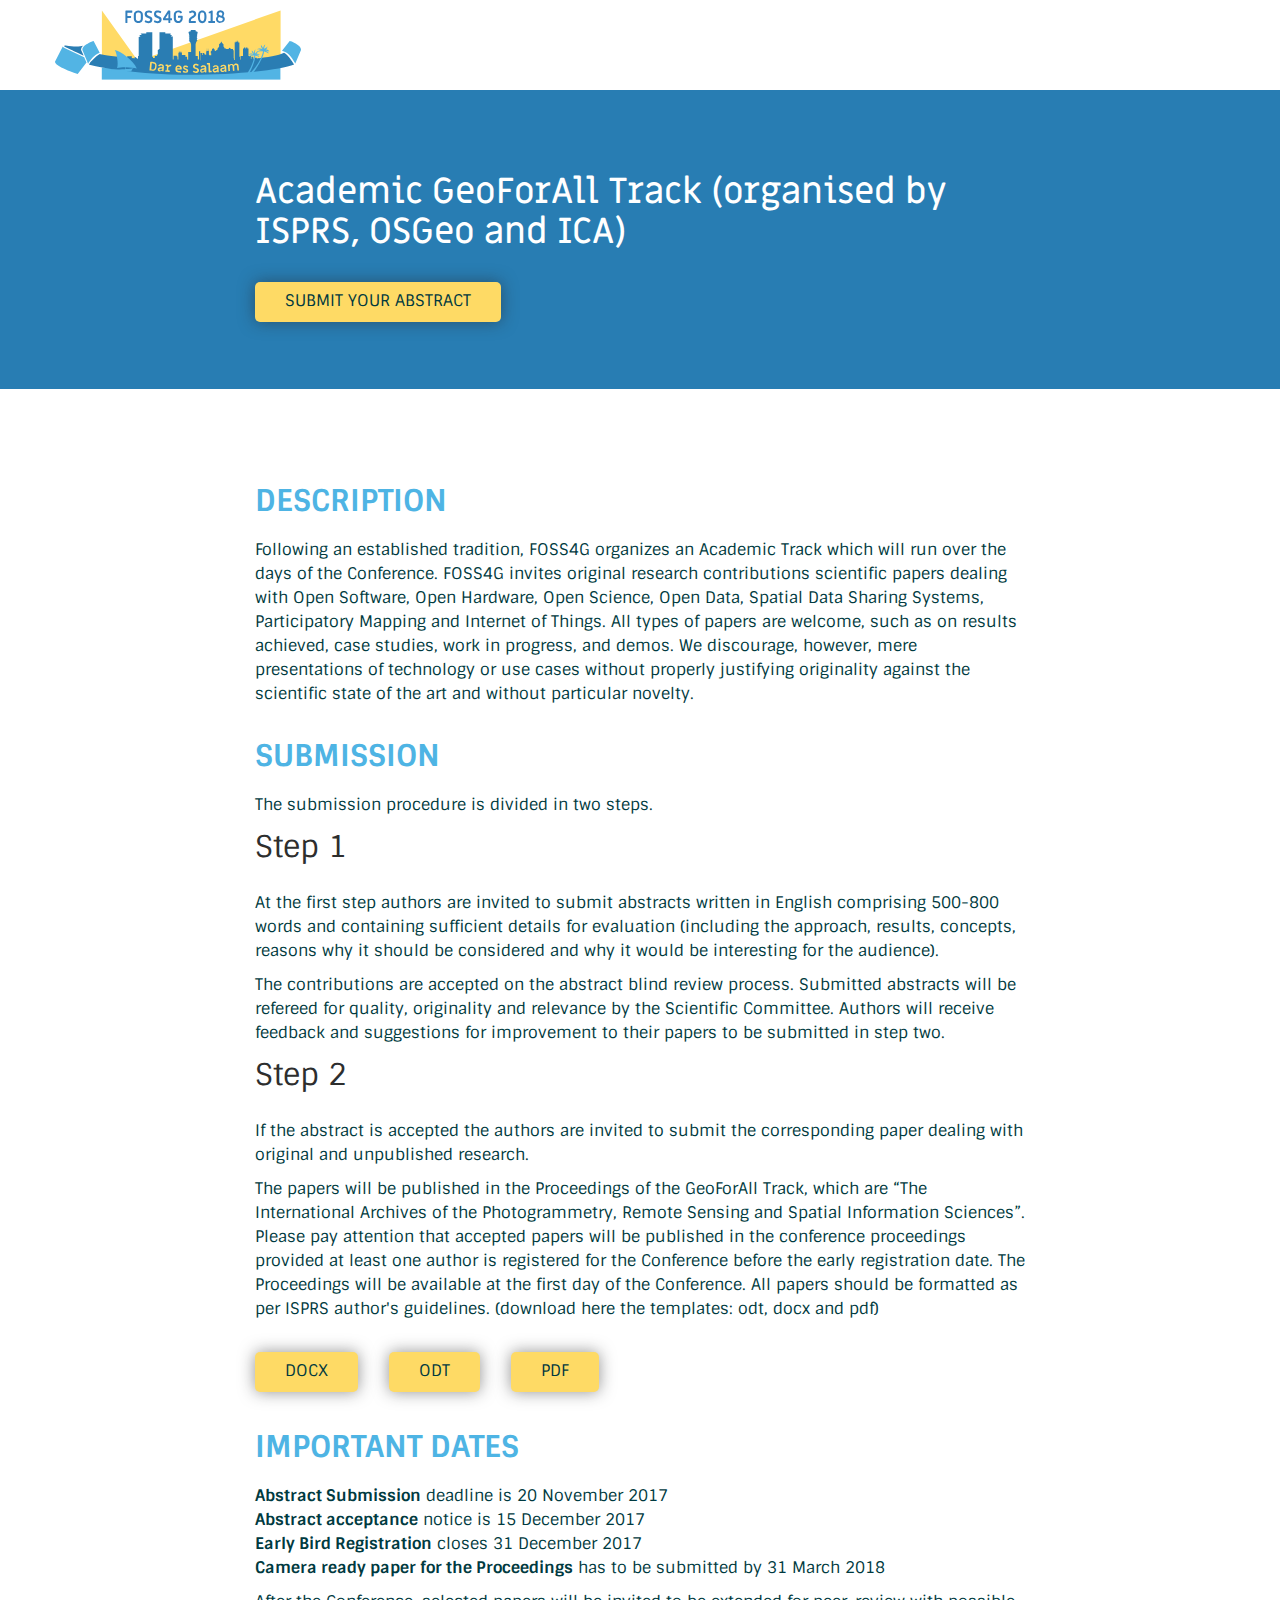
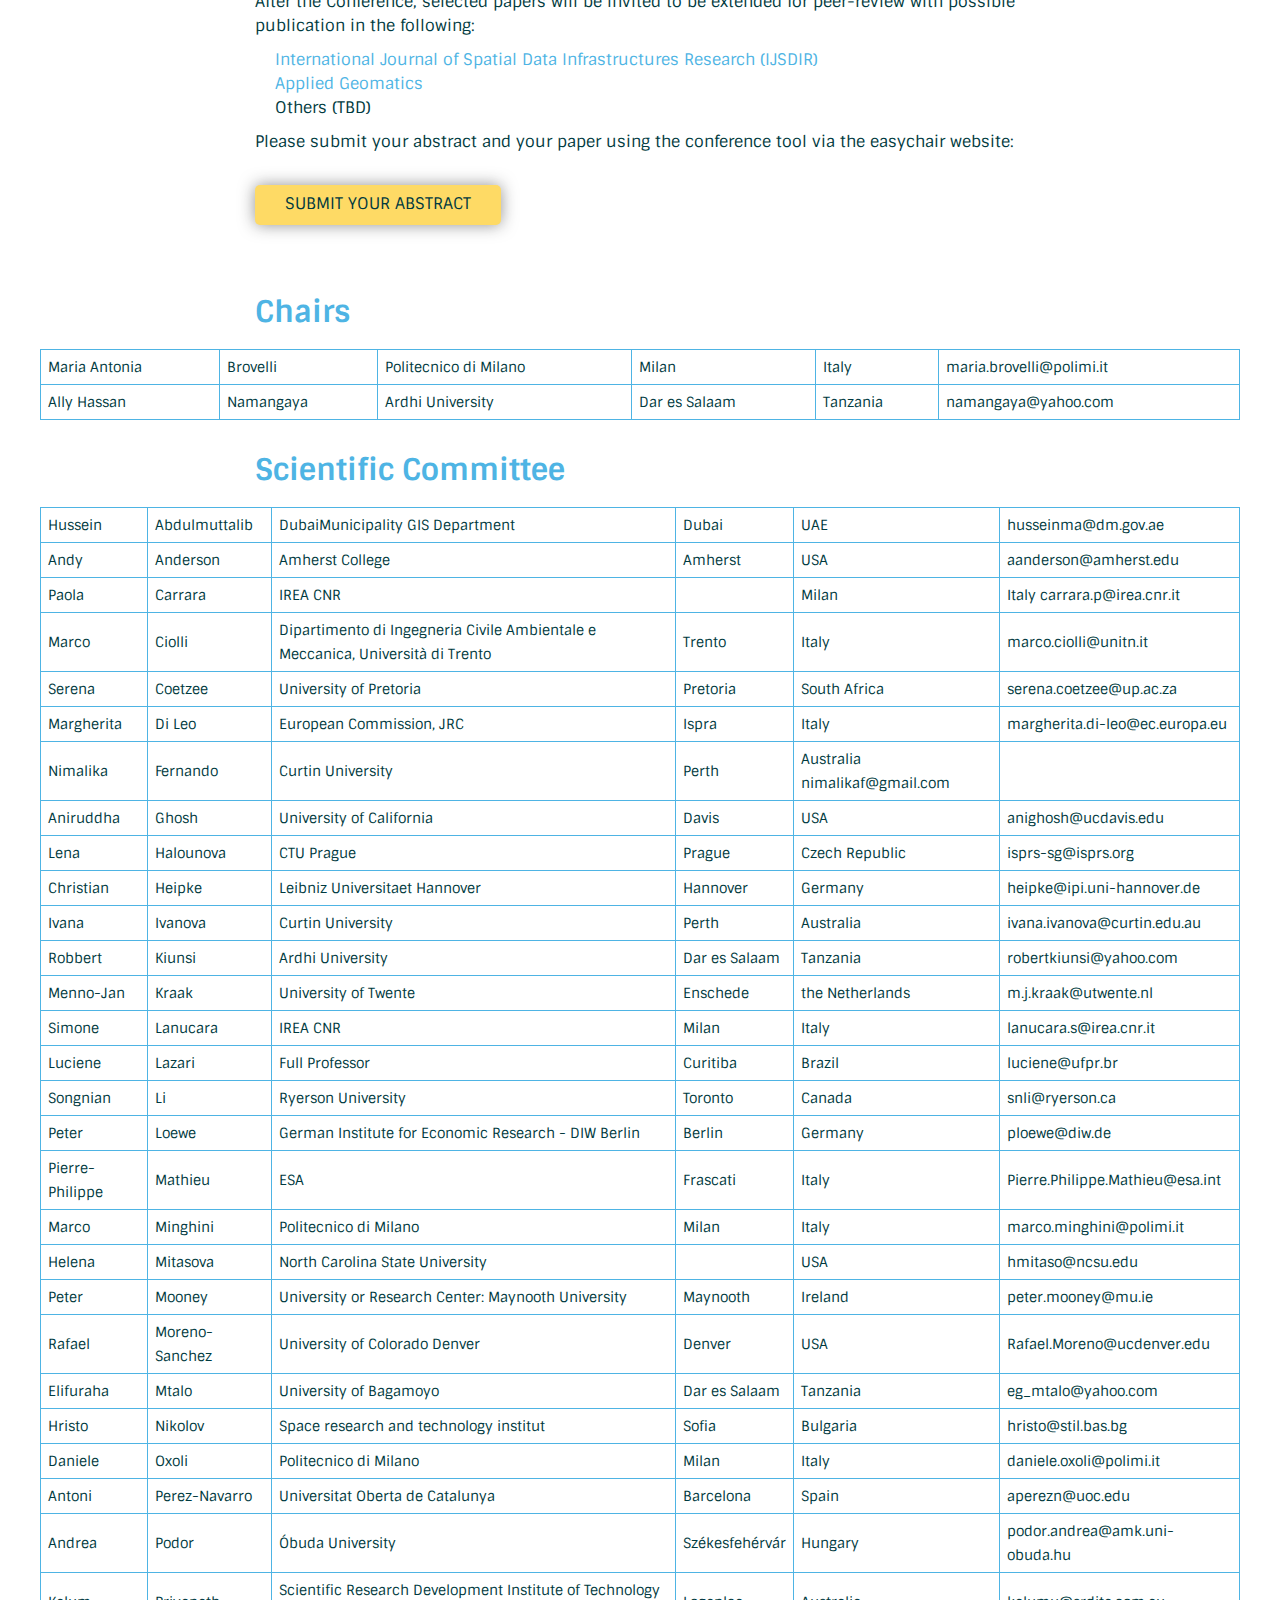
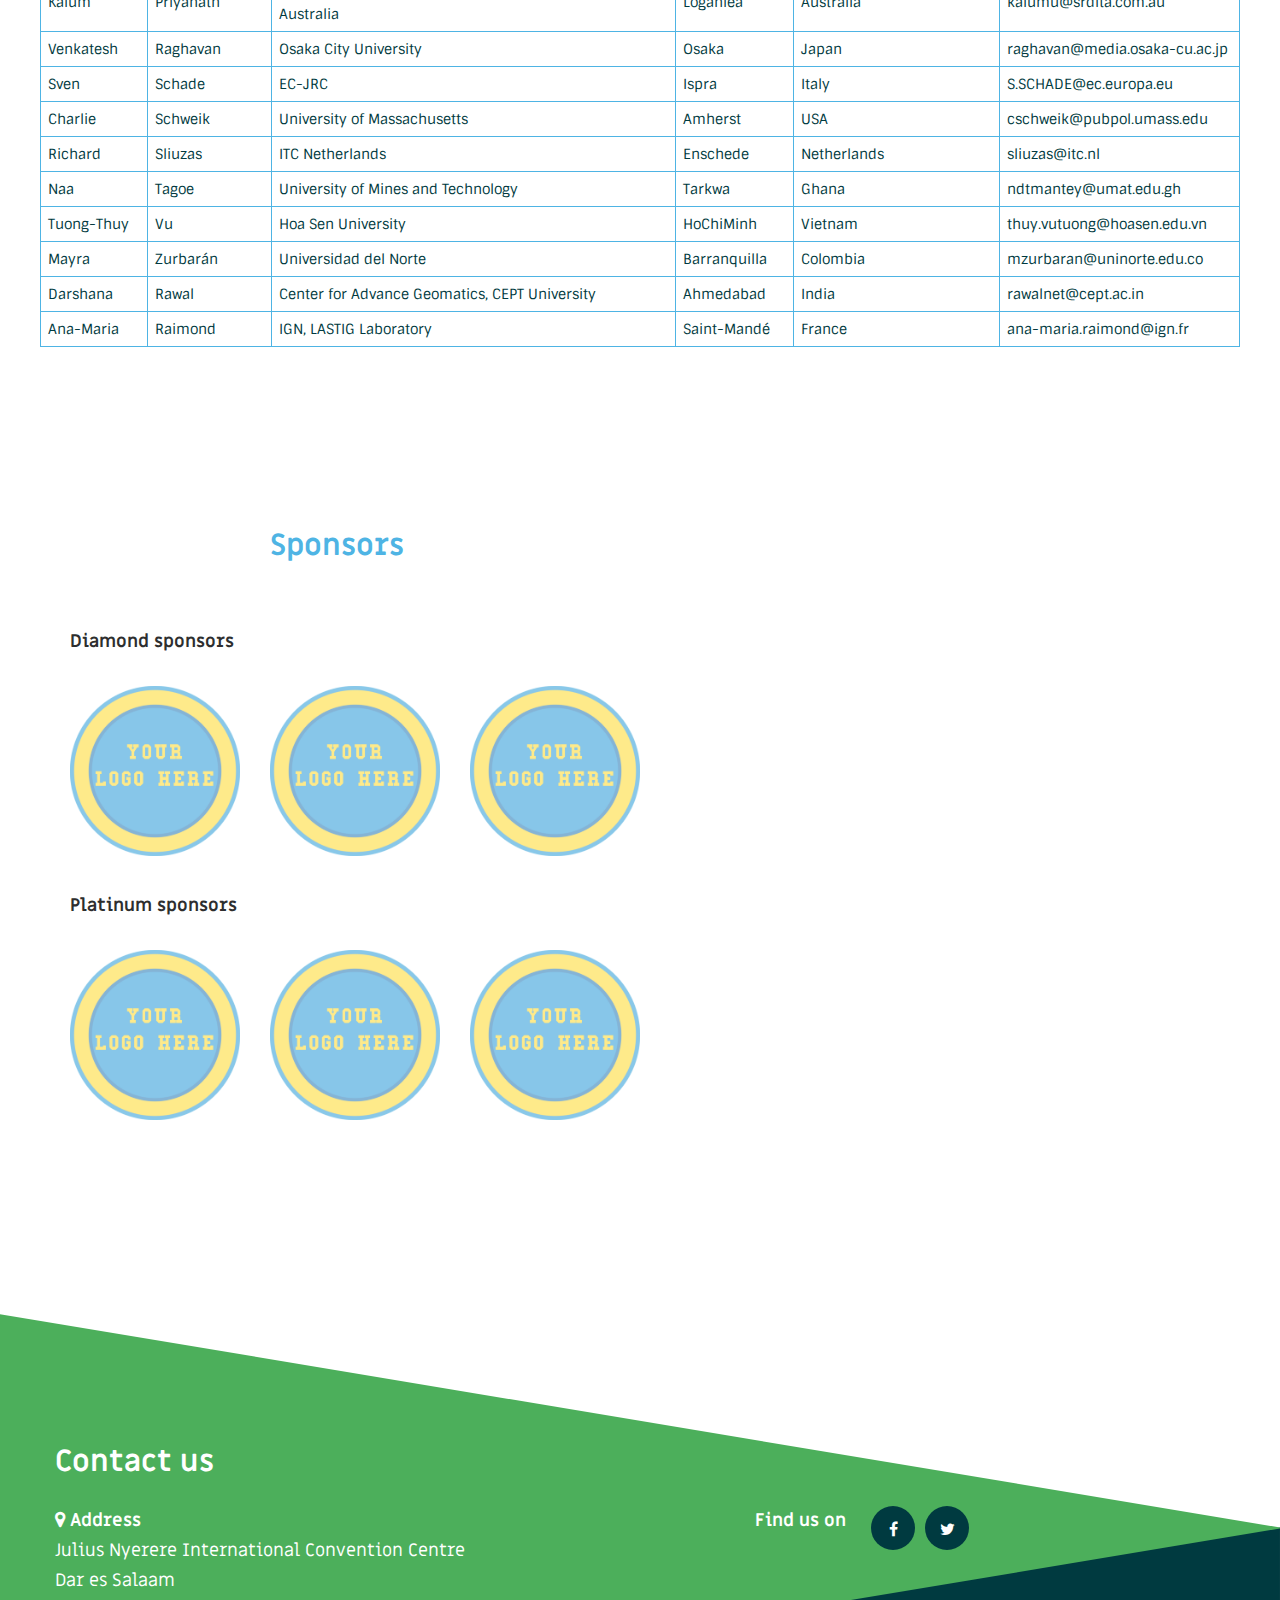
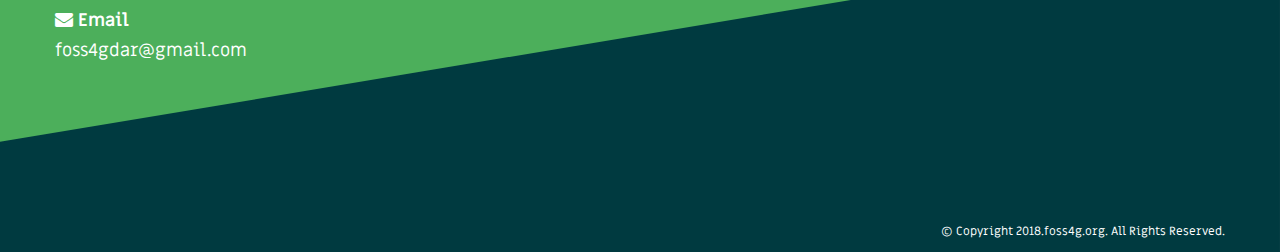
==== commit 7d7a9fdb: "Merge pull request #11 from timlinux/master" ====
--- a/call-for-papers.html
+++ b/call-for-papers.html
@@ -16,8 +16,8 @@
 <link rel="stylesheet" type="text/css" href="css/slick.css"/>
 <link href="css/plugins.css" rel="stylesheet" type="text/css" />
 <link href="css/style.css" rel="stylesheet" type="text/css" />
-<link href="https://fonts.googleapis.com/css?family=Sintony:400,700" rel="stylesheet"> 
-<link href="https://fonts.googleapis.com/css?family=Miriam+Libre:400,700" rel="stylesheet"> 
+<link href="https://fonts.googleapis.com/css?family=Sintony:400,700" rel="stylesheet">
+<link href="https://fonts.googleapis.com/css?family=Miriam+Libre:400,700" rel="stylesheet">
 <script type="text/javascript" src="js/jquery.min.js"></script>
 <script type="text/javascript" src="js/slick.min.js"></script>
 </head>
@@ -33,7 +33,7 @@
                 <!-- menu -->
                 <nav class="navmenu">
                     <ul>
-                        <!-- <li class="scrollable active"><a href="#home">Home</a></li> 
+                        <!-- <li class="scrollable active"><a href="#home">Home</a></li>
                         <li class="scrollable"><a href="#about">About</a></li>
                         <li class="scrollable"><a href="#vision">Vision</a></li>
                         <li class="scrollable"><a href="#program">Program</a></li>
@@ -52,11 +52,11 @@
     <section class="page_section header">
     	<div class="dark_blue_wrap" id="program">
             <div class="container">
-                <div class="row">                   
+                <div class="row">
                     <div class="col-md-8 col-md-offset-2">
                         <h1>Academic GeoForAll Track (organised by ISPRS, OSGeo and ICA)</h1>
                         <div class="entry-content">
-                        <div class="btns"><a href="https://easychair.org/conferences/?conf=foss4g2018" class="shortcode_button" target="_blank">Submit your abstract</a></div>
+                        <div class="btns"><a href="https://easychair.org/cfp/FOSS4G2018ACA" class="shortcode_button" target="_blank">Submit your abstract</a></div>
                         </div>
                     </div>
                 </div>
@@ -101,7 +101,7 @@
 All papers should be formatted as per ISPRS author's guidelines. (download here the
 templates: odt, docx and pdf)</p>
                  <div class="btns"><a href="templates/ISPRS_template_FOSS4G2018.docx" class="shortcode_button" target="_blank">DOCX</a> <a href="templates/ISPRS_template_FOSS4G2018.odt" class="shortcode_button" target="_blank">ODT</a> <a href="templates/ISPRS_template_FOSS4G2018.pdf" class="shortcode_button" target="_blank">PDF</a></div>
-                  
+
                   <h2>IMPORTANT DATES</h2>
 <p><strong>Abstract Submission</strong> deadline is 20 November 2017<br>
 <strong>Abstract acceptance</strong> notice is 15 December 2017<br>
@@ -115,7 +115,7 @@
 
 <p>Please submit your abstract and your paper using the conference tool via the easychair website:</p>
                     <div class="btns"><a href="https://easychair.org/conferences/?conf=foss4g2018" class="shortcode_button" target="_blank">Submit your abstract</a></div>
-                    
+
                     <div style="clear: both;"></div>
                     </div>
                     </div>
@@ -171,15 +171,17 @@
                   	    <tr><td>Naa</td><td>Tagoe</td><td>University of Mines and Technology</td><td>Tarkwa</td><td>Ghana</td><td>ndtmantey@umat.edu.gh</td></tr>
                   	    <tr><td>Tuong-Thuy</td><td>Vu</td><td>Hoa Sen University</td><td>HoChiMinh</td><td>Vietnam</td><td>thuy.vutuong@hoasen.edu.vn</td></tr>
                   	    <tr><td>Mayra</td><td>Zurbarán</td><td>Universidad del Norte</td><td>Barranquilla</td><td>Colombia</td><td>mzurbaran@uninorte.edu.co</td></tr>
+                        <tr><td>Darshana</td><td>Rawal</td><td>Center for Advance Geomatics, CEPT University</td><td>Ahmedabad</td><td>India</td><td>rawalnet@cept.ac.in</td></tr>
+                        <tr><td>Ana-Maria</td><td>Raimond</td><td>IGN, LASTIG Laboratory</td><td>Saint-Mandé</td><td>France</td><td>ana-maria.raimond@ign.fr</td></tr>
                    	</tbody>
                    </table>
                 </div>
             </div>
     	</div>
     </section>
-   
-    
-    
+
+
+
 
 <section id="sponsors">
     <div class="container pt110 pb52">
@@ -188,66 +190,66 @@
                 <div class="col-md-8 col-md-offset-2">
                     <div class="welcome_text">
                         <h2>Sponsors</h2>
-                        
+
                     </div>
                 </div>
 			</div>
               <div class="sponsor-group">
                    <h3>Diamond sponsors</h3>
-               <div class="row">              
-                   
-                    
+               <div class="row">
+
+
                         <div class="partner col-md-2 col-sm-3 col-xs-4">
                             <a href="javascript:void(0);">
-                               
-                                    <img src="./img/Put_your_logo_here_faint.png" alt="Your logo here"/>
-                                
+
+                                    <img src="./img/Put_your_logo_here_faint.png" alt="Your logo here"/>
+
                             </a>
                         </div>
                          <div class="partner col-md-2 col-sm-3  col-xs-4">
                             <a href="javascript:void(0);">
-                               
-                                    <img src="./img/Put_your_logo_here_faint.png" alt="Your logo here"/>
-                                
+
+                                    <img src="./img/Put_your_logo_here_faint.png" alt="Your logo here"/>
+
                             </a>
                         </div>
                         <div class="partner col-md-2 col-sm-3 col-xs-4">
                             <a href="javascript:void(0);">
-                               
-                                    <img src="./img/Put_your_logo_here_faint.png" alt="Your logo here"/>
-                                
-                            </a>
-                        </div>
-                    
+
+                                    <img src="./img/Put_your_logo_here_faint.png" alt="Your logo here"/>
+
+                            </a>
+                        </div>
+
                 </div>
             </div>
             <div class="sponsor-group">
                    <h3>Platinum sponsors</h3>
-               <div class="row">              
-                   
-                    
+               <div class="row">
+
+
                         <div class="partner col-md-2 col-sm-3 col-xs-4">
                             <a href="javascript:void(0);">
-                               
-                                    <img src="./img/Put_your_logo_here_faint.png" alt="Your logo here"/>
-                                
+
+                                    <img src="./img/Put_your_logo_here_faint.png" alt="Your logo here"/>
+
                             </a>
                         </div>
                          <div class="partner col-md-2 col-sm-3 col-xs-4">
                             <a href="javascript:void(0);">
-                               
-                                    <img src="./img/Put_your_logo_here_faint.png" alt="Your logo here"/>
-                                
+
+                                    <img src="./img/Put_your_logo_here_faint.png" alt="Your logo here"/>
+
                             </a>
                         </div>
                         <div class="partner col-md-2 col-sm-3 col-xs-4">
                             <a href="javascript:void(0);">
-                               
-                                    <img src="./img/Put_your_logo_here_faint.png" alt="Your logo here"/>
-                                
-                            </a>
-                        </div>
-                    
+
+                                    <img src="./img/Put_your_logo_here_faint.png" alt="Your logo here"/>
+
+                            </a>
+                        </div>
+
                 </div>
             </div>
         </div>
@@ -264,11 +266,11 @@
                     <section class="subscriptions">
                         <p><i class="fa fa-map-marker" aria-hidden="true"></i> <strong>Address</strong><br>
                          Julius Nyerere International Convention Centre<br>
-Dar es Salaam</p>   
+Dar es Salaam</p>
                     </section>
                     <section class="subscriptions">
                         <p><i class="fa fa-envelope" aria-hidden="true"></i> <strong>Email</strong><br>
-                        foss4gdar@gmail.com</p>   
+                        foss4gdar@gmail.com</p>
                     </section>
                 </div>
                 <div class="col-lg-6 col-md-4">
@@ -286,11 +288,11 @@
 
     <section class="block colophon">
         <div class="container">
-            
+
                 <p>© Copyright 2018.foss4g.org. All Rights Reserved. </p>
 
-                
-            
+
+
         </div>
     </section>
     <div class="compass-footer"></div>
@@ -305,7 +307,7 @@
         <iframe src="https://www.google.com/maps/embed?pb=!1m18!1m12!1m3!1d3966.6151825602956!2d106.82654155061107!3d-6.182229562275676!2m3!1f0!2f0!3f0!3m2!1i1024!2i768!4f13.1!3m3!1m2!1s0x2e69f42e10e365ff%3A0x6e3aac73cfbe1a87!2sBPBD+PROVINSI+DKI+JAKARTA!5e0!3m2!1sen!2sus!4v1457518219034" width="80%" height="450" frameborder="0" style="border:0" allowfullscreen height="400">
         </iframe>
     </div>
-</section> 
+</section>
 
 
 
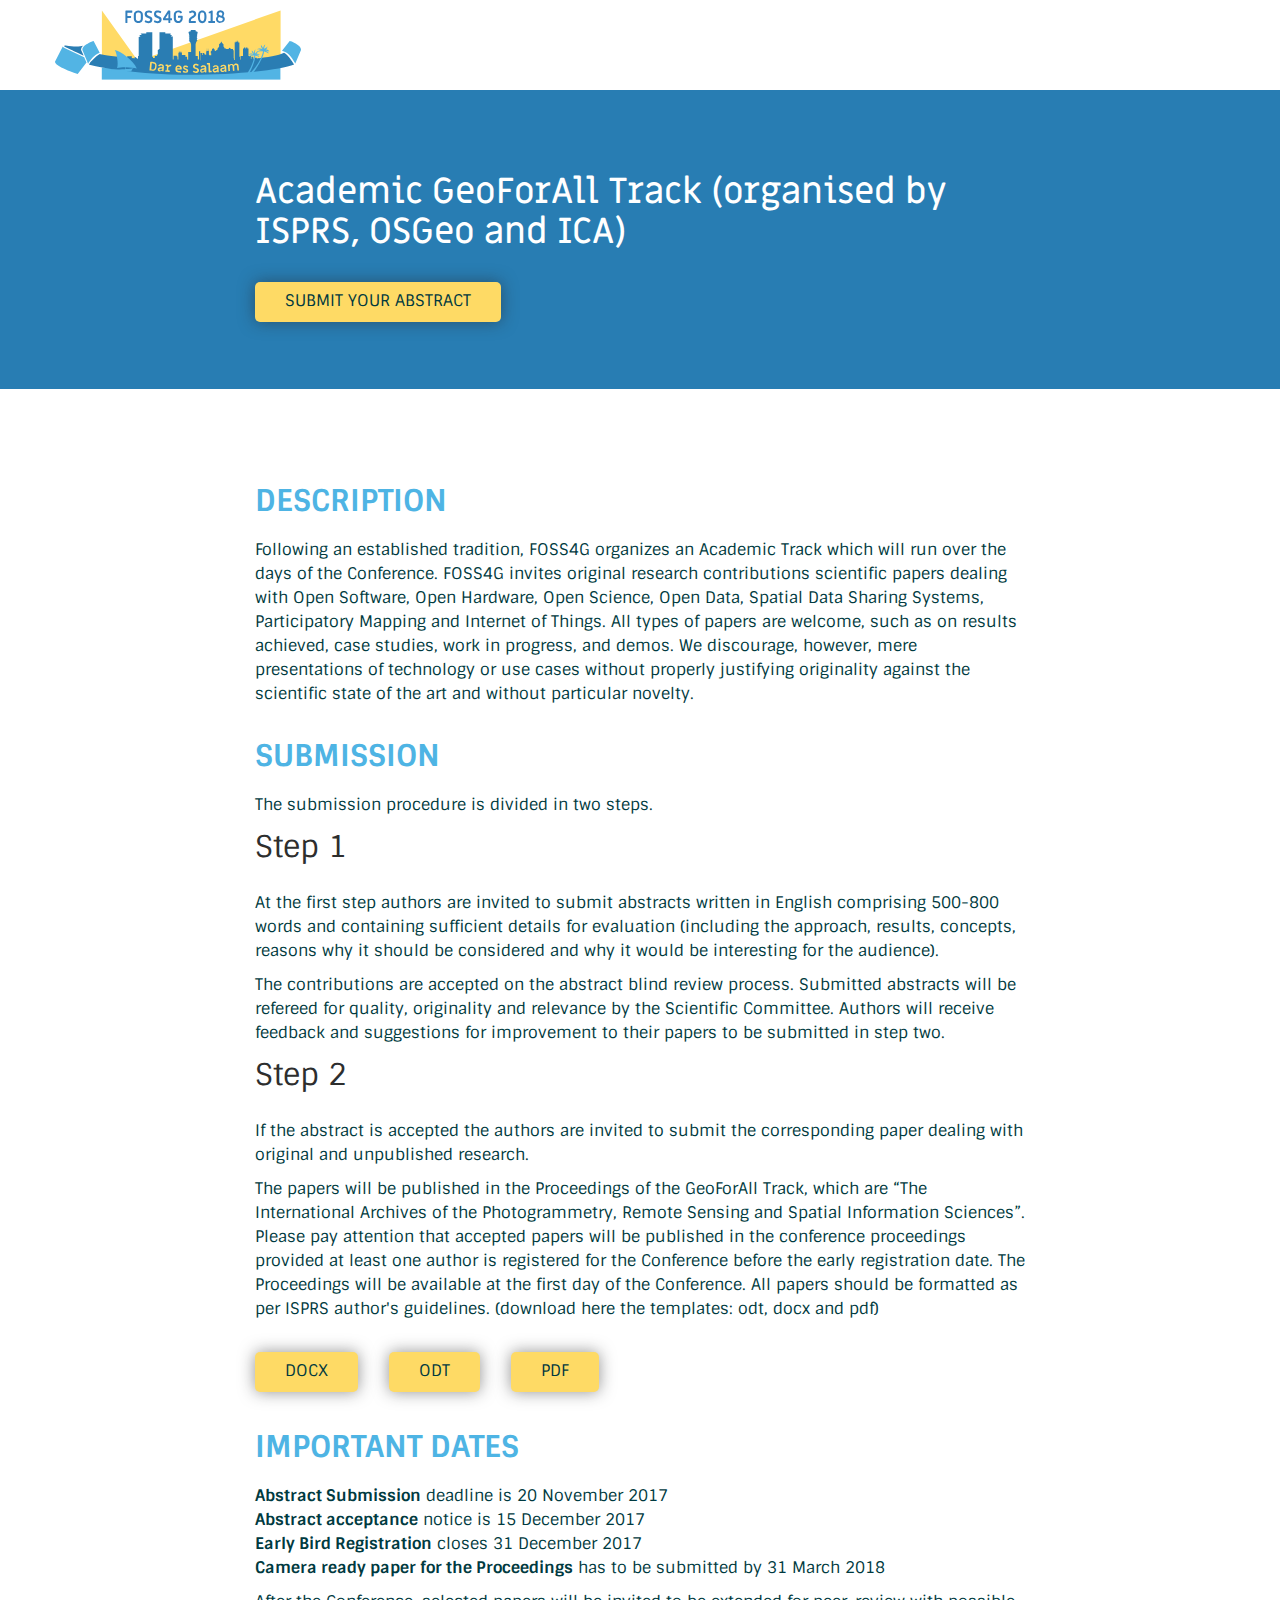
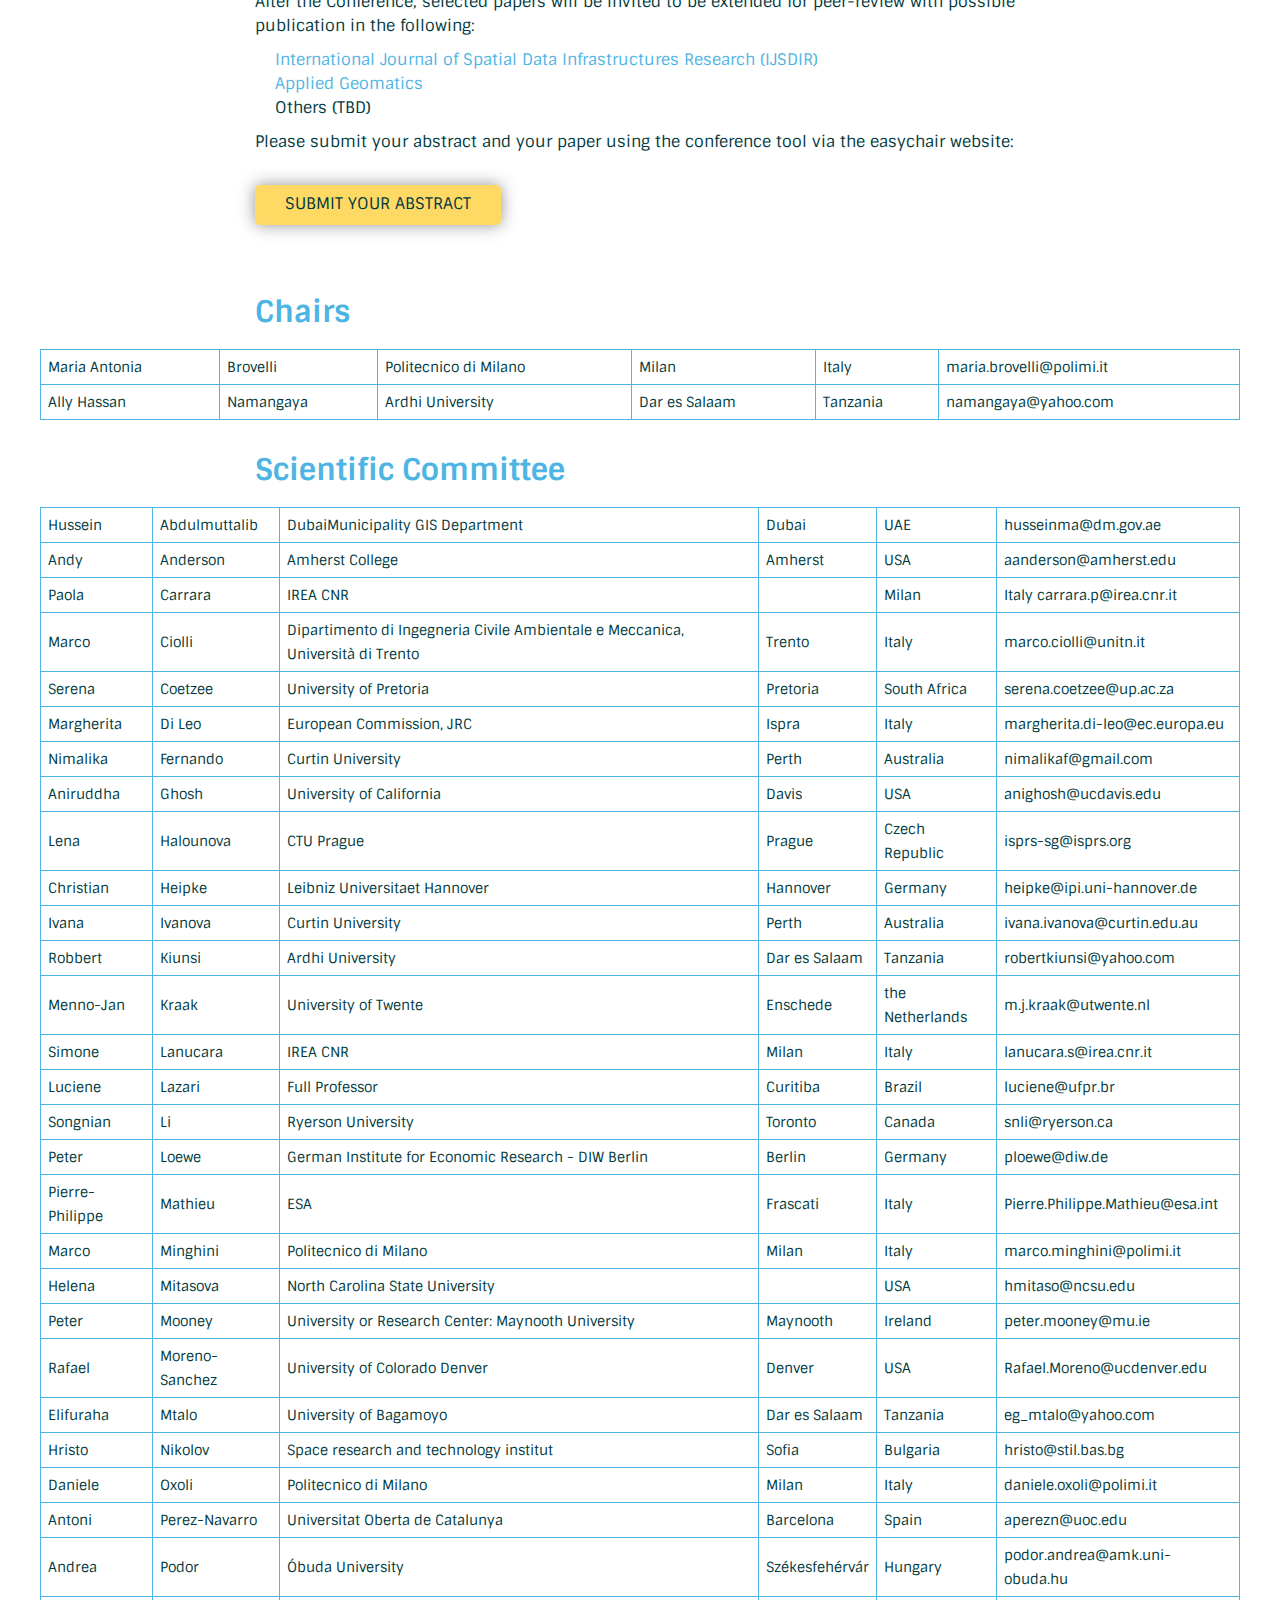
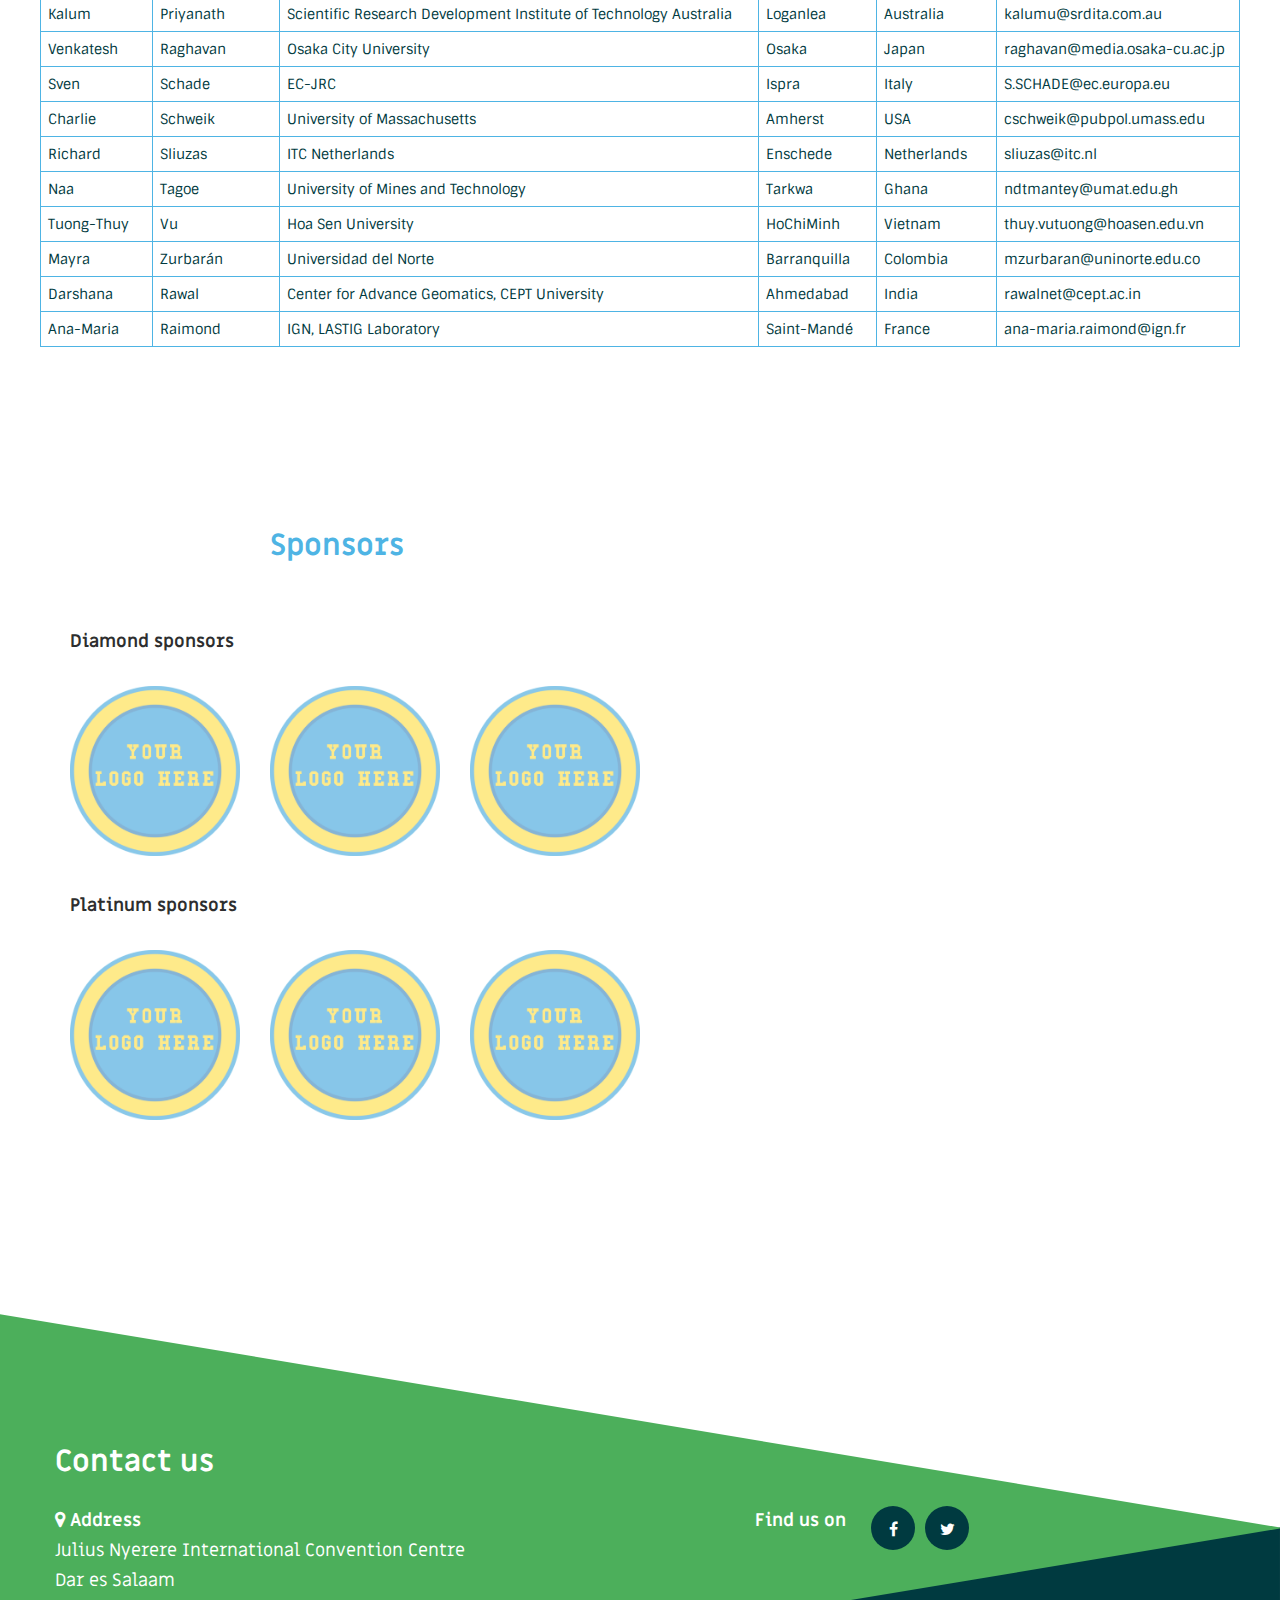
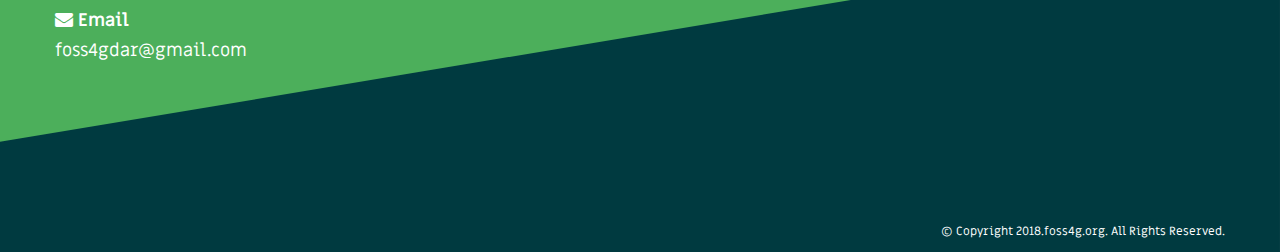
==== commit 2f8cbf37: "Fix formatting for Nimalika Fernando email in scientific committee table" ====
--- a/call-for-papers.html
+++ b/call-for-papers.html
@@ -142,7 +142,7 @@
                    		<tr><td>Marco</td><td>Ciolli</td><td>Dipartimento di Ingegneria Civile Ambientale e Meccanica, Università di Trento</td><td>Trento</td><td>Italy</td><td>marco.ciolli@unitn.it</td></tr>
                    		<tr><td>Serena</td><td>Coetzee</td><td>University of Pretoria</td><td>Pretoria</td><td>South Africa</td><td>serena.coetzee@up.ac.za</td></tr>
                    		<tr><td>Margherita</td><td>Di Leo</td><td>European Commission, JRC</td><td>Ispra</td><td>Italy</td><td>margherita.di-leo@ec.europa.eu</td></tr>
-                   		<tr><td>Nimalika</td><td>Fernando</td><td>Curtin University</td><td>Perth</td><td>Australia	nimalikaf@gmail.com</td></tr>
+                   		<tr><td>Nimalika</td><td>Fernando</td><td>Curtin University</td><td>Perth</td><td>Australia</td><td>nimalikaf@gmail.com</td></tr>
                    		<tr><td>Aniruddha</td><td>Ghosh</td><td>University of California</td><td>Davis</td><td>USA</td><td>anighosh@ucdavis.edu</td></tr>
                    		<tr><td>Lena</td><td>Halounova</td><td>CTU Prague</td><td>Prague</td><td>Czech Republic</td><td>isprs-sg@isprs.org</td></tr>
                    		<tr><td>Christian</td><td>Heipke</td><td>Leibniz Universitaet Hannover</td><td>Hannover</td><td>Germany</td><td>heipke@ipi.uni-hannover.de</td></tr>
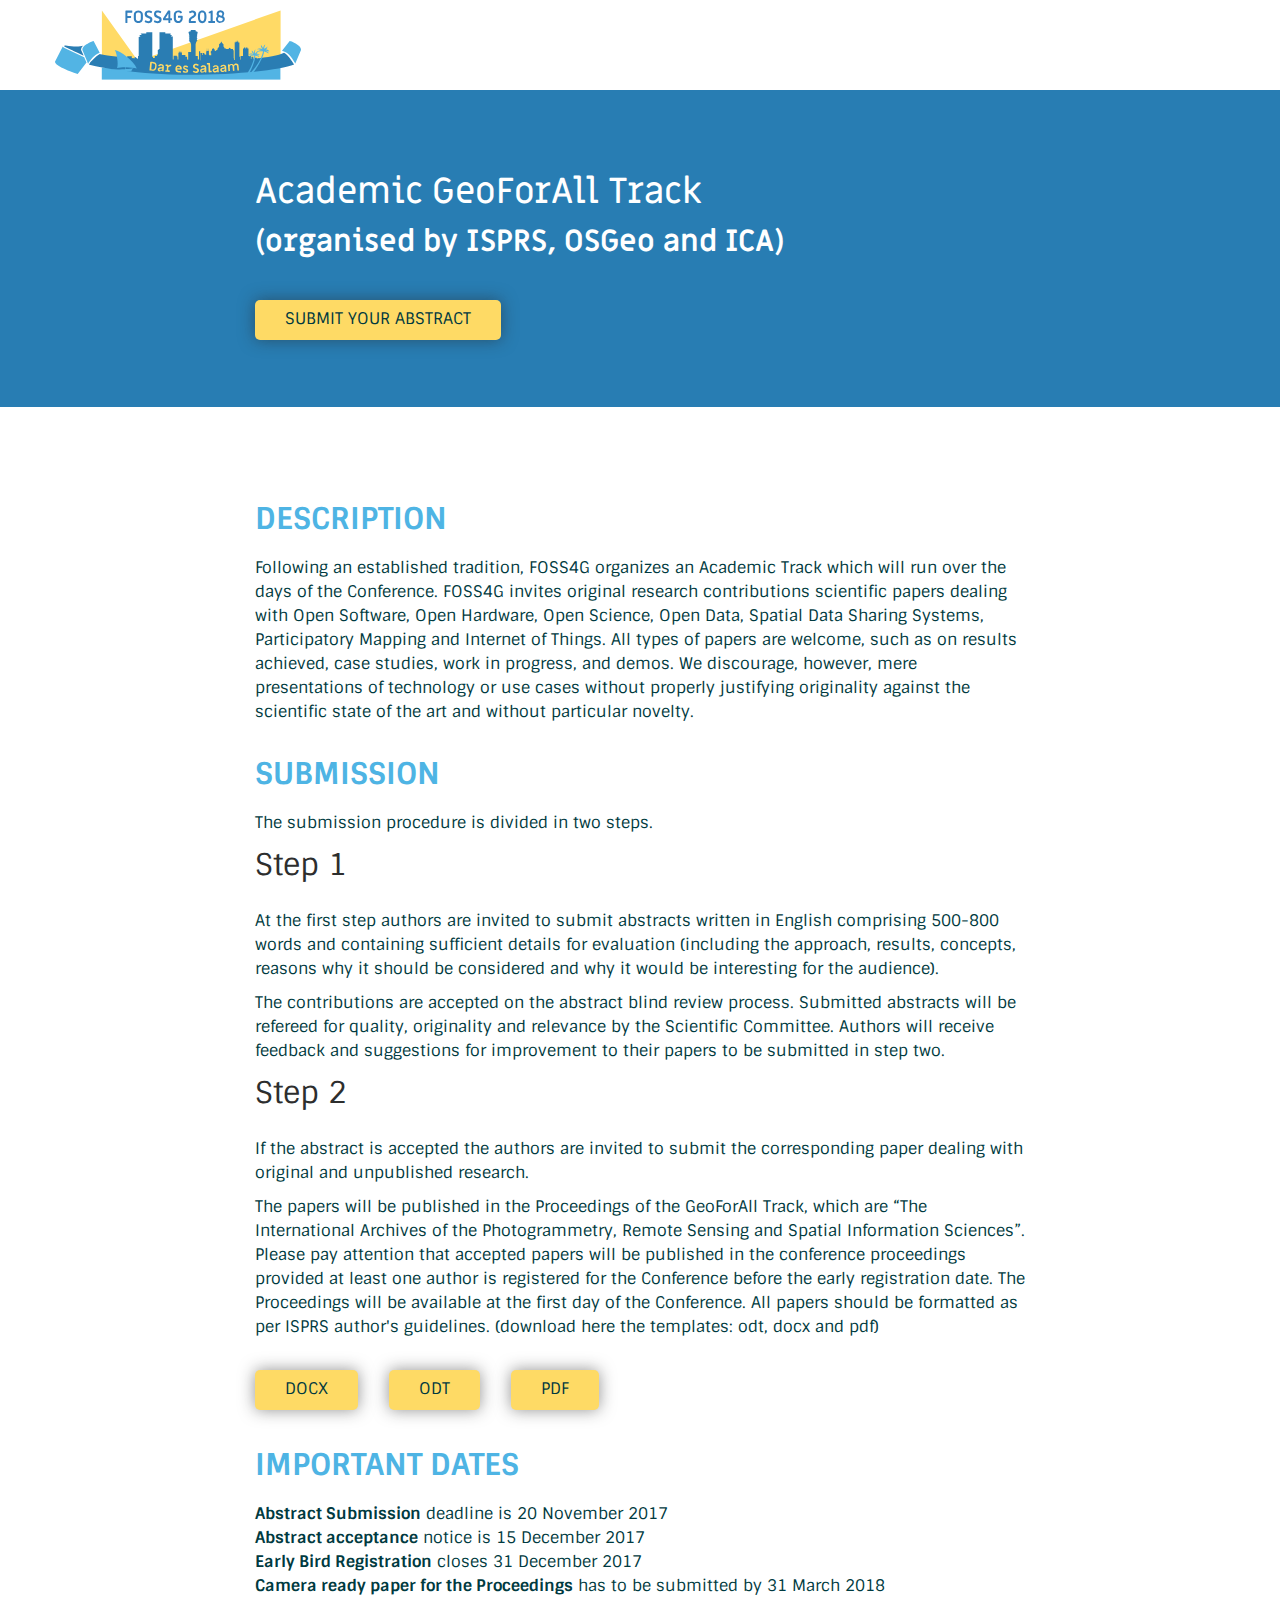
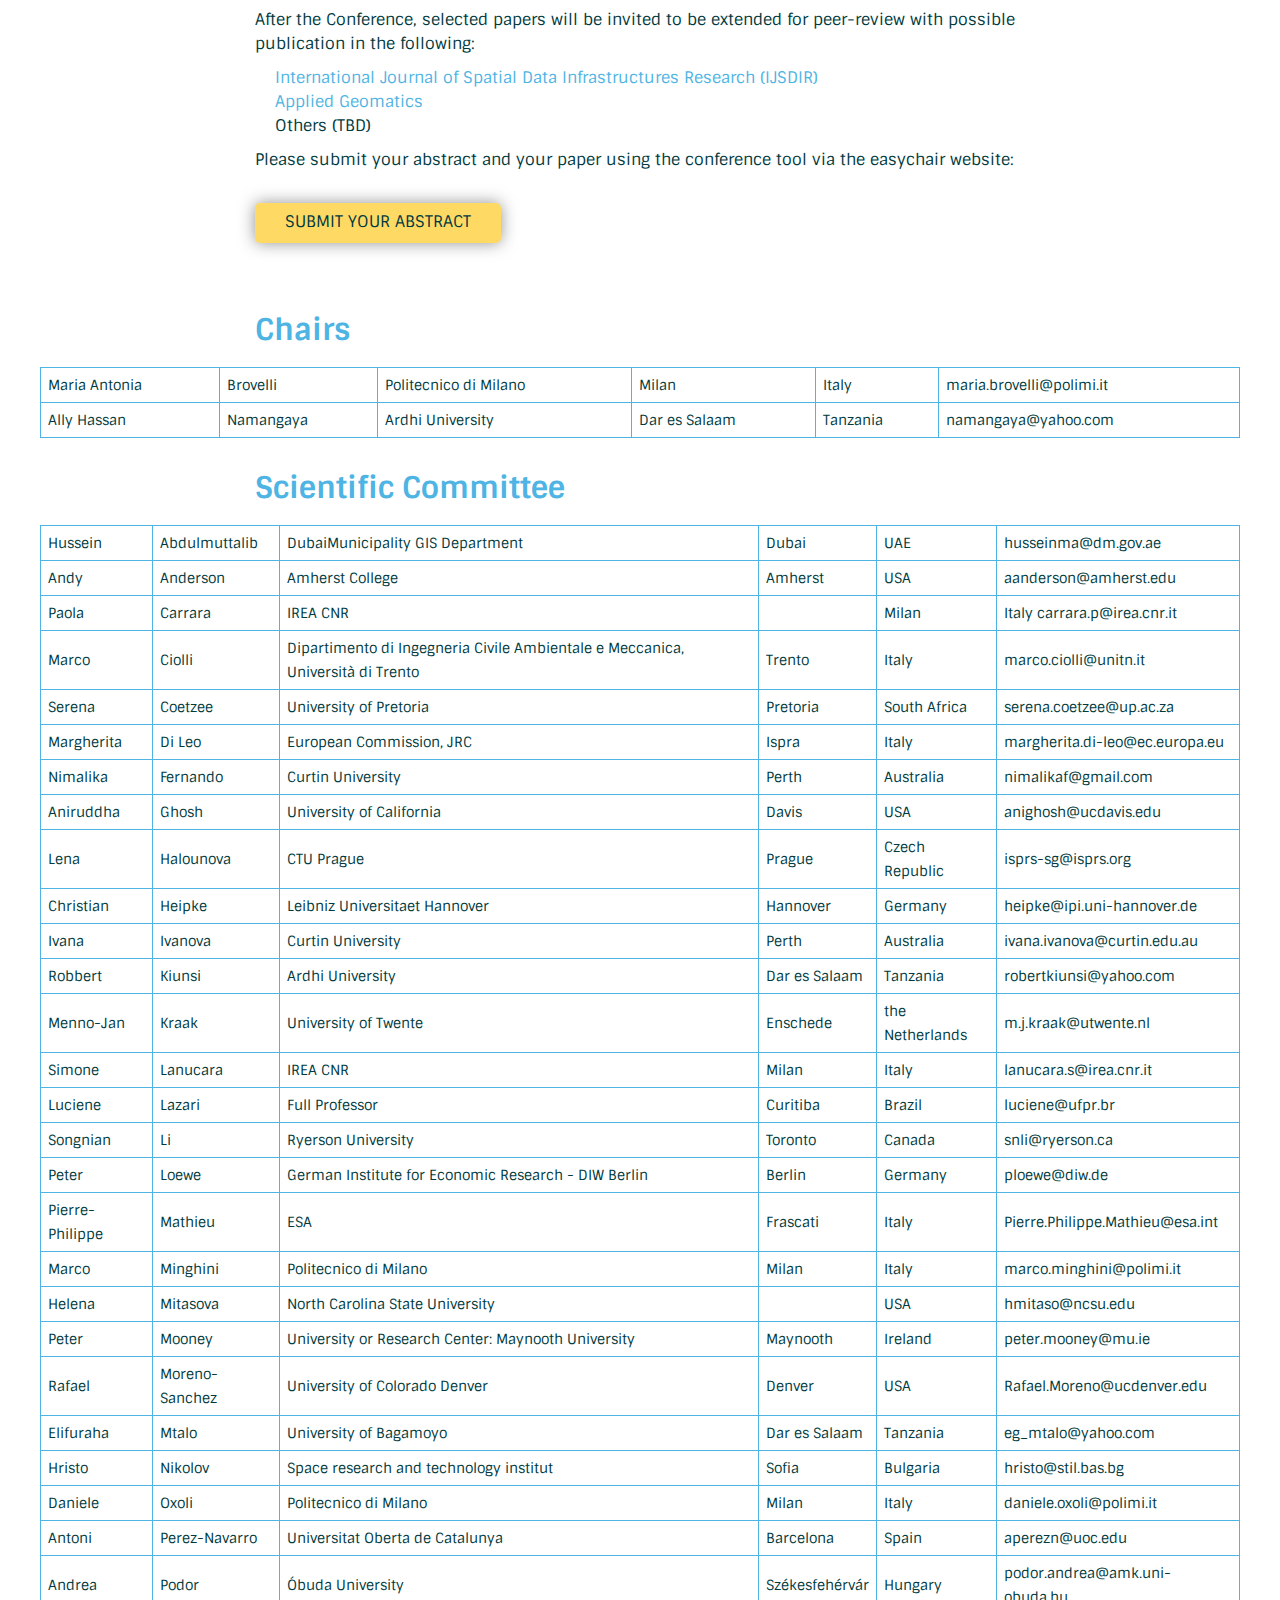
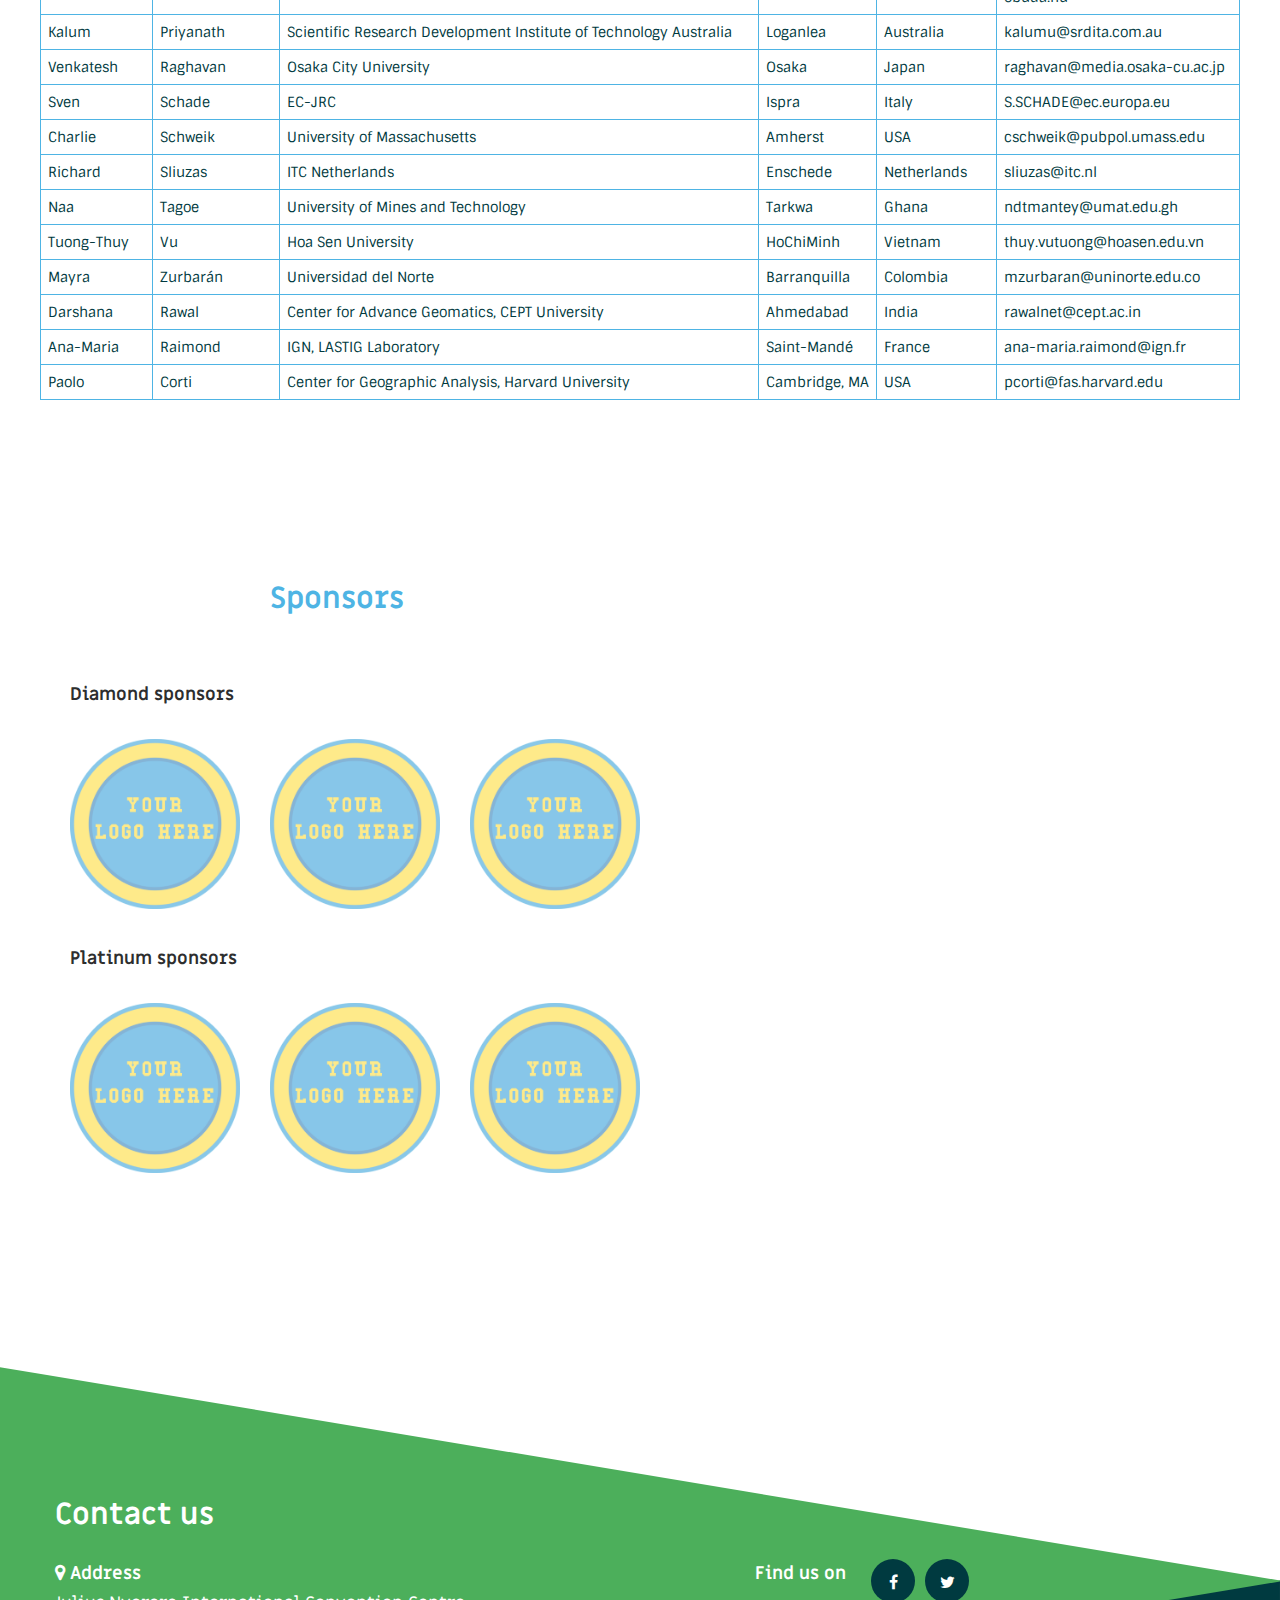
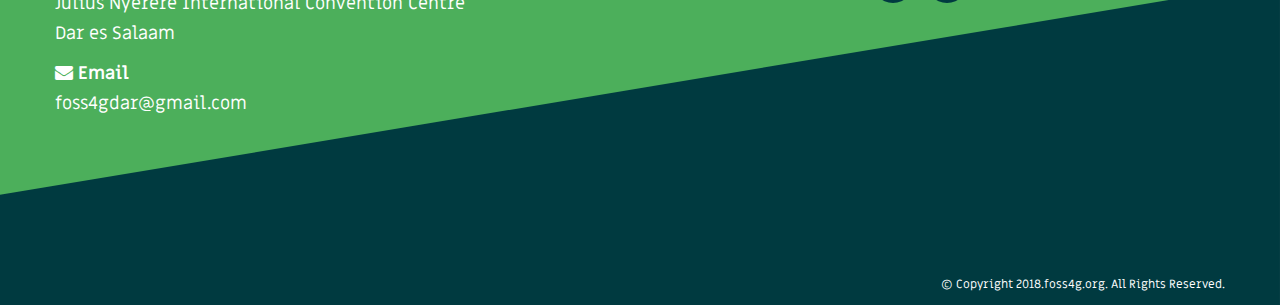
==== commit 926486f4: "Comment out IGU for now at Maria's request" ====
--- a/call-for-papers.html
+++ b/call-for-papers.html
@@ -54,7 +54,8 @@
             <div class="container">
                 <div class="row">
                     <div class="col-md-8 col-md-offset-2">
-                        <h1>Academic GeoForAll Track (organised by ISPRS, OSGeo and ICA)</h1>
+                        <h1>Academic GeoForAll Track</h1>
+                        <h2>(organised by ISPRS, OSGeo and ICA)</h2>
                         <div class="entry-content">
                         <div class="btns"><a href="https://easychair.org/cfp/FOSS4G2018ACA" class="shortcode_button" target="_blank">Submit your abstract</a></div>
                         </div>
@@ -173,6 +174,7 @@
                   	    <tr><td>Mayra</td><td>Zurbarán</td><td>Universidad del Norte</td><td>Barranquilla</td><td>Colombia</td><td>mzurbaran@uninorte.edu.co</td></tr>
                         <tr><td>Darshana</td><td>Rawal</td><td>Center for Advance Geomatics, CEPT University</td><td>Ahmedabad</td><td>India</td><td>rawalnet@cept.ac.in</td></tr>
                         <tr><td>Ana-Maria</td><td>Raimond</td><td>IGN, LASTIG Laboratory</td><td>Saint-Mandé</td><td>France</td><td>ana-maria.raimond@ign.fr</td></tr>
+                        <tr><td>Paolo</td><td>Corti</td><td>Center for Geographic Analysis, Harvard University</td><td>Cambridge, MA</td><td>USA</td><td>pcorti@fas.harvard.edu</td></tr>
                    	</tbody>
                    </table>
                 </div>
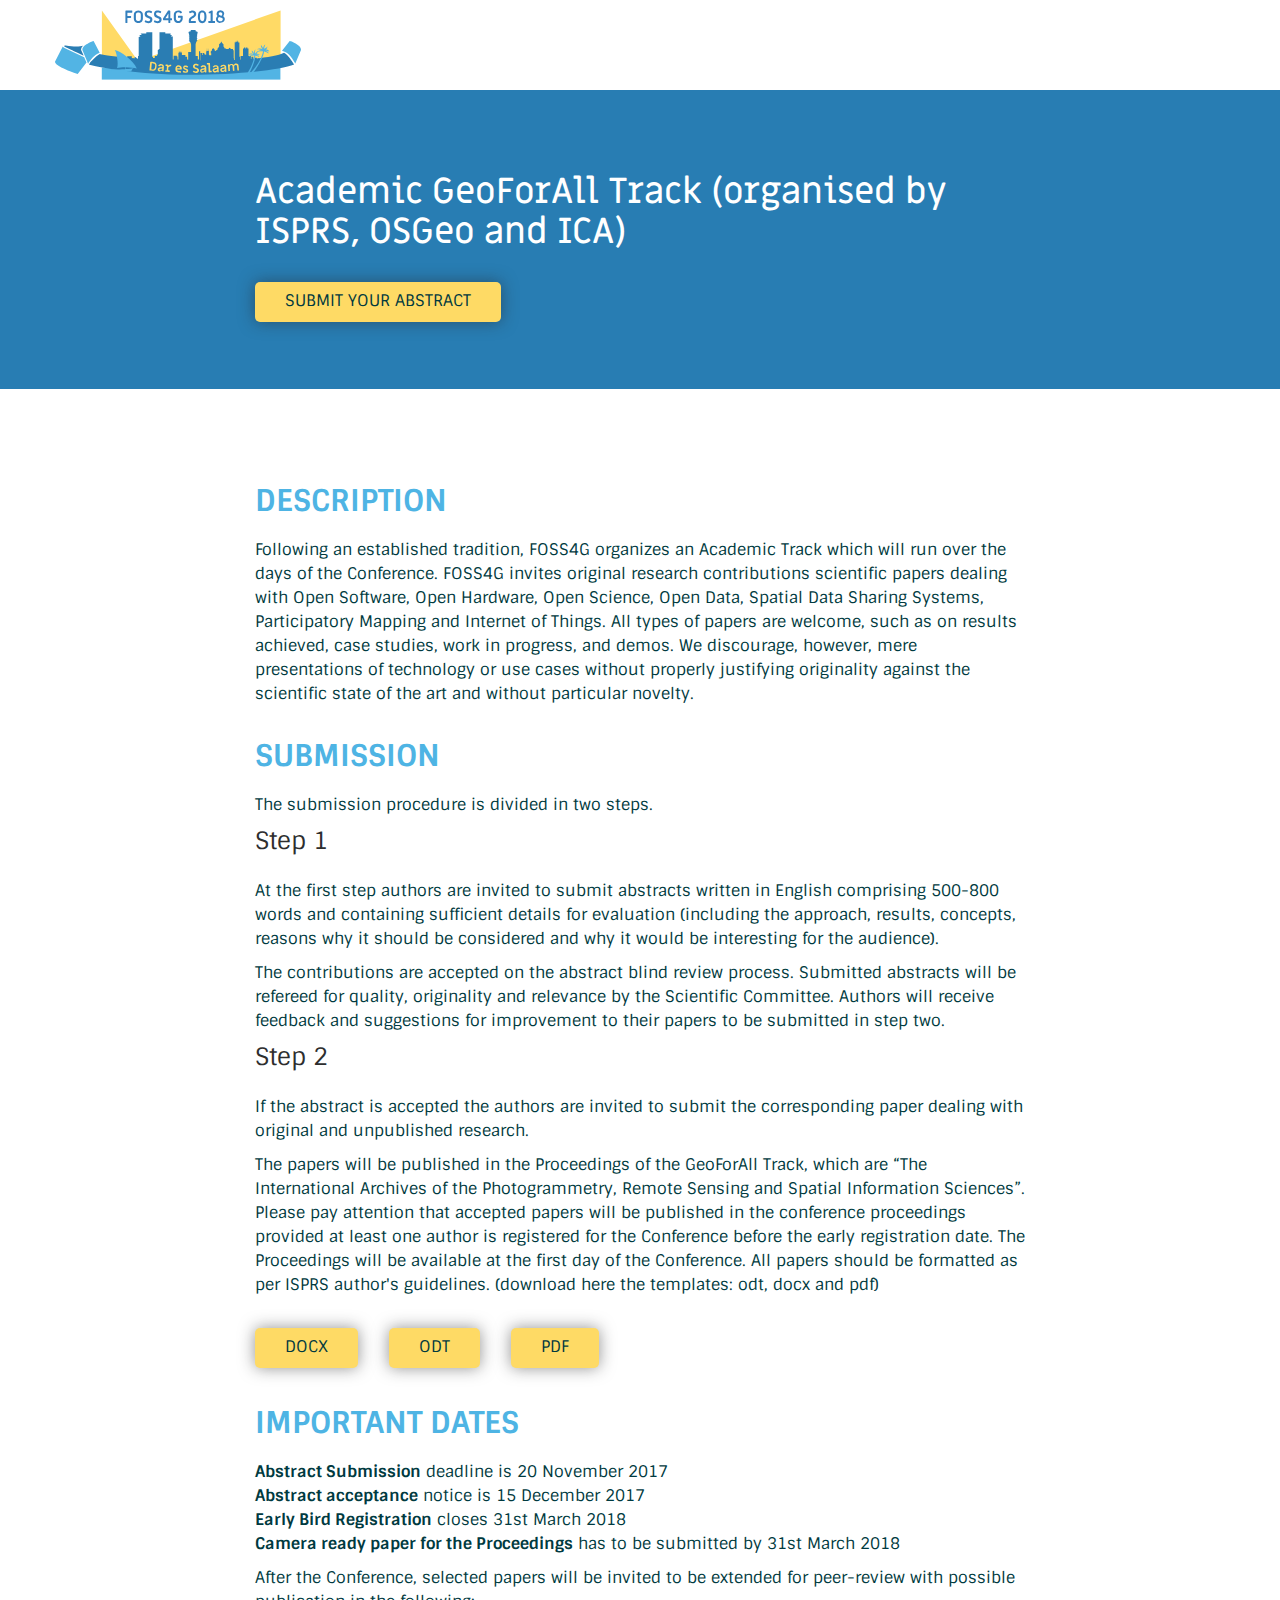
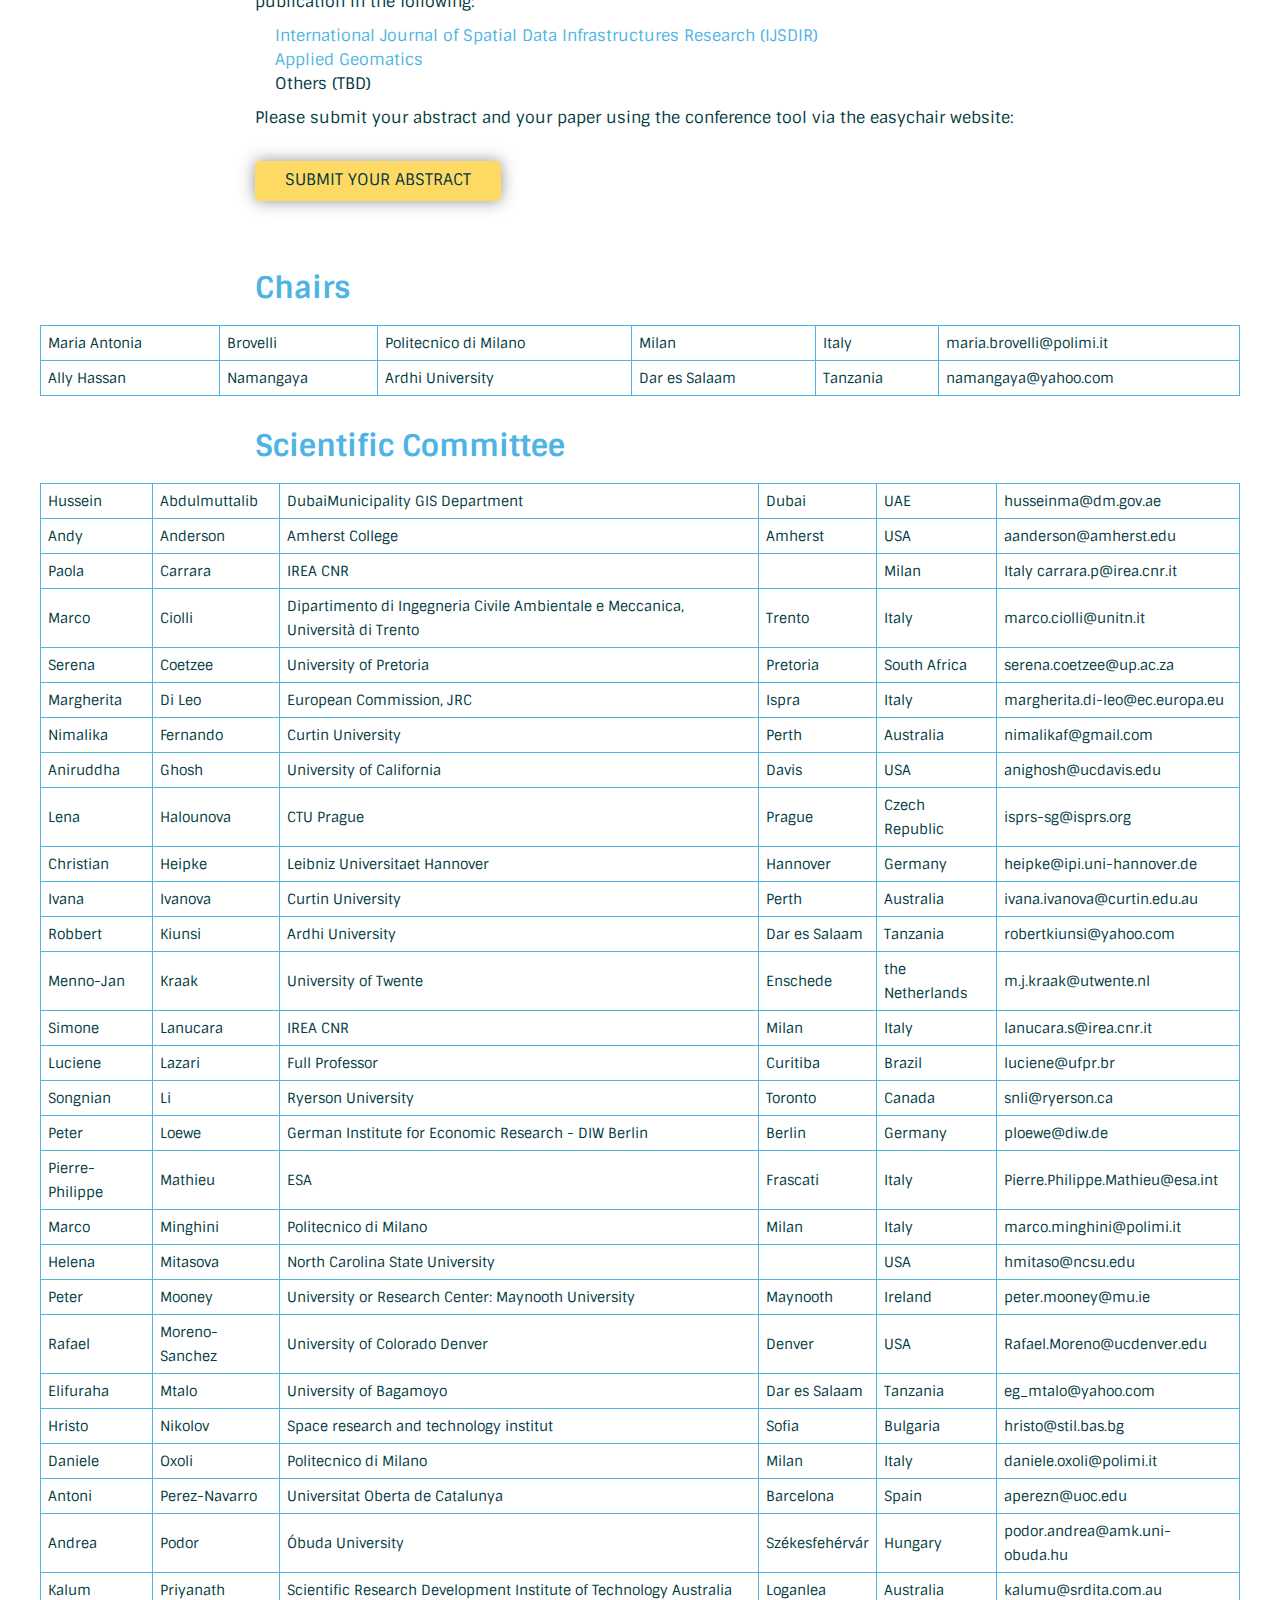
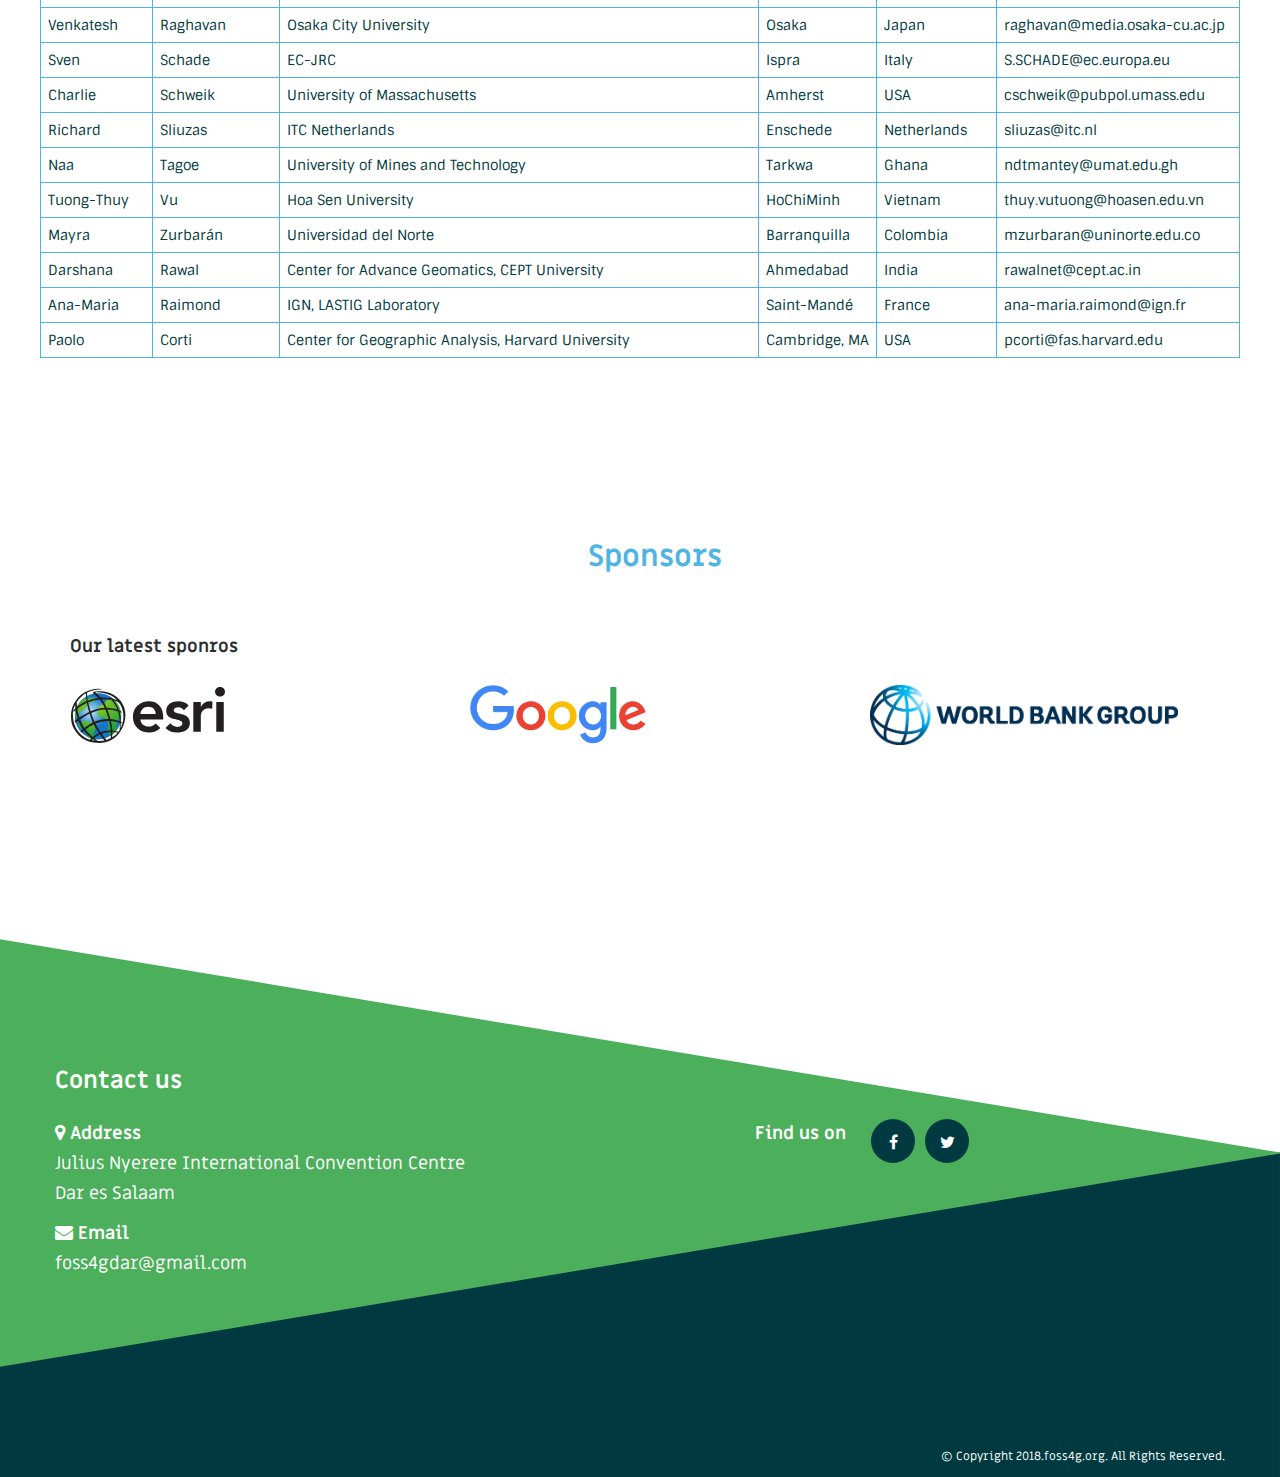
==== commit bdf0d8b7: "Latest updates" ====
--- a/call-for-papers.html
+++ b/call-for-papers.html
@@ -16,8 +16,8 @@
 <link rel="stylesheet" type="text/css" href="css/slick.css"/>
 <link href="css/plugins.css" rel="stylesheet" type="text/css" />
 <link href="css/style.css" rel="stylesheet" type="text/css" />
-<link href="https://fonts.googleapis.com/css?family=Sintony:400,700" rel="stylesheet">
-<link href="https://fonts.googleapis.com/css?family=Miriam+Libre:400,700" rel="stylesheet">
+<link href="https://fonts.googleapis.com/css?family=Sintony:400,700" rel="stylesheet"> 
+<link href="https://fonts.googleapis.com/css?family=Miriam+Libre:400,700" rel="stylesheet"> 
 <script type="text/javascript" src="js/jquery.min.js"></script>
 <script type="text/javascript" src="js/slick.min.js"></script>
 </head>
@@ -33,7 +33,7 @@
                 <!-- menu -->
                 <nav class="navmenu">
                     <ul>
-                        <!-- <li class="scrollable active"><a href="#home">Home</a></li>
+                        <!-- <li class="scrollable active"><a href="#home">Home</a></li> 
                         <li class="scrollable"><a href="#about">About</a></li>
                         <li class="scrollable"><a href="#vision">Vision</a></li>
                         <li class="scrollable"><a href="#program">Program</a></li>
@@ -52,10 +52,9 @@
     <section class="page_section header">
     	<div class="dark_blue_wrap" id="program">
             <div class="container">
-                <div class="row">
+                <div class="row">                   
                     <div class="col-md-8 col-md-offset-2">
-                        <h1>Academic GeoForAll Track</h1>
-                        <h2>(organised by ISPRS, OSGeo and ICA)</h2>
+                        <h1>Academic GeoForAll Track (organised by ISPRS, OSGeo and ICA)</h1>
                         <div class="entry-content">
                         <div class="btns"><a href="https://easychair.org/cfp/FOSS4G2018ACA" class="shortcode_button" target="_blank">Submit your abstract</a></div>
                         </div>
@@ -102,12 +101,12 @@
 All papers should be formatted as per ISPRS author's guidelines. (download here the
 templates: odt, docx and pdf)</p>
                  <div class="btns"><a href="templates/ISPRS_template_FOSS4G2018.docx" class="shortcode_button" target="_blank">DOCX</a> <a href="templates/ISPRS_template_FOSS4G2018.odt" class="shortcode_button" target="_blank">ODT</a> <a href="templates/ISPRS_template_FOSS4G2018.pdf" class="shortcode_button" target="_blank">PDF</a></div>
-
+                  
                   <h2>IMPORTANT DATES</h2>
 <p><strong>Abstract Submission</strong> deadline is 20 November 2017<br>
 <strong>Abstract acceptance</strong> notice is 15 December 2017<br>
-<strong>Early Bird Registration</strong> closes 31 December 2017<br>
-<strong>Camera ready paper for the Proceedings</strong> has to be submitted by 31 March 2018</p>
+<strong>Early Bird Registration</strong> closes 31st March 2018<br>
+<strong>Camera ready paper for the Proceedings</strong> has to be submitted by 31st March 2018</p>
 <p>After the Conference, selected papers will be invited to be extended for peer-review with
 possible publication in the following:</p>
 <ul><li><a href="http://ijsdir.jrc.ec.europa.eu/index.php/ijsdir/" target="_blank">International Journal of Spatial Data Infrastructures Research (IJSDIR)</a></li>
@@ -116,7 +115,7 @@
 
 <p>Please submit your abstract and your paper using the conference tool via the easychair website:</p>
                     <div class="btns"><a href="https://easychair.org/conferences/?conf=foss4g2018" class="shortcode_button" target="_blank">Submit your abstract</a></div>
-
+                    
                     <div style="clear: both;"></div>
                     </div>
                     </div>
@@ -181,79 +180,108 @@
             </div>
     	</div>
     </section>
-
-
-
+   
+    
+    
 
 <section id="sponsors">
     <div class="container pt110 pb52">
         <div class="container ">
             <div class="row">
-                <div class="col-md-8 col-md-offset-2">
+                <div class="col-md-8 col-md-offset-2 text-center">
                     <div class="welcome_text">
                         <h2>Sponsors</h2>
-
+                        
                     </div>
                 </div>
 			</div>
-              <div class="sponsor-group">
+             <div class="sponsor-group">
+                   <h3>Our latest sponros</h3>
+               <div class="row">              
+                   
+                    
+                        <div class="partner col-md-4 col-sm-3 col-xs-4">
+                            <a href="javascript:void(0);">
+                               
+                                    <img src="./img/sponsors/Esri_logo.svg" alt="Esri"/>
+                                
+                            </a>
+                        </div>
+                         <div class="partner col-md-4 col-sm-3  col-xs-4">
+                            <a href="javascript:void(0);">
+                               
+                                    <img src="./img/sponsors/272px-Google_2015_logo.svg.png" alt="google"/>
+                                
+                            </a>
+                        </div>
+                        <div class="partner col-md-4 col-sm-3 col-xs-4">
+                            <a href="javascript:void(0);">
+                               
+                                    <img src="./img/sponsors/World_Bank_Group_logo.png" alt="Worldbank group"/>
+                                
+                            </a>
+                        </div>
+                    
+                </div>
+            </div>
+            <!--<div class="sponsor-group">
                    <h3>Diamond sponsors</h3>
-               <div class="row">
-
-
+               <div class="row">              
+                   
+                    
                         <div class="partner col-md-2 col-sm-3 col-xs-4">
                             <a href="javascript:void(0);">
-
-                                    <img src="./img/Put_your_logo_here_faint.png" alt="Your logo here"/>
-
+                               
+                                    <img src="./img/Put_your_logo_here_faint.png" alt="Your logo here"/>
+                                
                             </a>
                         </div>
                          <div class="partner col-md-2 col-sm-3  col-xs-4">
                             <a href="javascript:void(0);">
-
-                                    <img src="./img/Put_your_logo_here_faint.png" alt="Your logo here"/>
-
+                               
+                                    <img src="./img/Put_your_logo_here_faint.png" alt="Your logo here"/>
+                                
                             </a>
                         </div>
                         <div class="partner col-md-2 col-sm-3 col-xs-4">
                             <a href="javascript:void(0);">
-
-                                    <img src="./img/Put_your_logo_here_faint.png" alt="Your logo here"/>
-
-                            </a>
-                        </div>
-
+                               
+                                    <img src="./img/Put_your_logo_here_faint.png" alt="Your logo here"/>
+                                
+                            </a>
+                        </div>
+                    
                 </div>
             </div>
             <div class="sponsor-group">
                    <h3>Platinum sponsors</h3>
-               <div class="row">
-
-
+               <div class="row">              
+                   
+                    
                         <div class="partner col-md-2 col-sm-3 col-xs-4">
                             <a href="javascript:void(0);">
-
-                                    <img src="./img/Put_your_logo_here_faint.png" alt="Your logo here"/>
-
+                               
+                                    <img src="./img/Put_your_logo_here_faint.png" alt="Your logo here"/>
+                                
                             </a>
                         </div>
                          <div class="partner col-md-2 col-sm-3 col-xs-4">
                             <a href="javascript:void(0);">
-
-                                    <img src="./img/Put_your_logo_here_faint.png" alt="Your logo here"/>
-
+                               
+                                    <img src="./img/Put_your_logo_here_faint.png" alt="Your logo here"/>
+                                
                             </a>
                         </div>
                         <div class="partner col-md-2 col-sm-3 col-xs-4">
                             <a href="javascript:void(0);">
-
-                                    <img src="./img/Put_your_logo_here_faint.png" alt="Your logo here"/>
-
-                            </a>
-                        </div>
-
-                </div>
-            </div>
+                               
+                                    <img src="./img/Put_your_logo_here_faint.png" alt="Your logo here"/>
+                                
+                            </a>
+                        </div>
+                    
+                </div>
+            </div> -->
         </div>
     </div>
 </section>
@@ -268,11 +296,11 @@
                     <section class="subscriptions">
                         <p><i class="fa fa-map-marker" aria-hidden="true"></i> <strong>Address</strong><br>
                          Julius Nyerere International Convention Centre<br>
-Dar es Salaam</p>
+Dar es Salaam</p>   
                     </section>
                     <section class="subscriptions">
                         <p><i class="fa fa-envelope" aria-hidden="true"></i> <strong>Email</strong><br>
-                        foss4gdar@gmail.com</p>
+                        foss4gdar@gmail.com</p>   
                     </section>
                 </div>
                 <div class="col-lg-6 col-md-4">
@@ -290,11 +318,11 @@
 
     <section class="block colophon">
         <div class="container">
-
+            
                 <p>© Copyright 2018.foss4g.org. All Rights Reserved. </p>
 
-
-
+                
+            
         </div>
     </section>
     <div class="compass-footer"></div>
@@ -309,7 +337,7 @@
         <iframe src="https://www.google.com/maps/embed?pb=!1m18!1m12!1m3!1d3966.6151825602956!2d106.82654155061107!3d-6.182229562275676!2m3!1f0!2f0!3f0!3m2!1i1024!2i768!4f13.1!3m3!1m2!1s0x2e69f42e10e365ff%3A0x6e3aac73cfbe1a87!2sBPBD+PROVINSI+DKI+JAKARTA!5e0!3m2!1sen!2sus!4v1457518219034" width="80%" height="450" frameborder="0" style="border:0" allowfullscreen height="400">
         </iframe>
     </div>
-</section>
+</section> 
 
 
 
--- a/css/style.css
+++ b/css/style.css
@@ -74,6 +74,7 @@
 	padding:0;
 	margin:0 0 10px 0;
 }
+
 
 /** HEADER **/
 #top {
@@ -105,6 +106,9 @@
 .fixed-menu.fixed_show {
 	top:0;
 	opacity: 1;
+	-webkit-box-shadow: 0px 0px 10px 0px rgba(50, 50, 50, 0.2);
+	-moz-box-shadow:    0px 0px 10px 0px rgba(50, 50, 50, 0.2);
+	box-shadow:         0px 0px 10px 0px rgba(50, 50, 50, 0.2);
 	filter:progid:DXImageTransform.Microsoft.Alpha(opacity=100);
 }
 
@@ -307,24 +311,31 @@
 box-shadow:         0px 0px 16px 0px rgba(38, 38, 38, 0.5);
 }
 .announce {
-	background: rgba(255,255,255,0.8);
+	background: rgba(254,218,101,0.8) url(../img/bgs/dark-arrow.svg) no-repeat 96% center;
+	background-size: 17px;
 	color: #00393f;
 	font-weight: bold;
-	font-size:18px;
-	padding:12px 30px 14px 30px;
+	font-size:16px;
+	padding:12px 50px 14px 20px;
 	font-weight:300;	
 	vertical-align:middle;
-	text-align:center;
+	text-align:left;
 	border-radius:5px;
 	-webkit-border-radius:5px;
-	margin: 20px auto 0 auto;
-	
+	margin: 20px auto 0 auto;	
 	-webkit-box-shadow: 0px 0px 16px 0px rgba(38, 38, 38, 0.5);
--moz-box-shadow:    0px 0px 16px 0px rgba(38, 38, 38, 0.5);
-box-shadow:         0px 0px 16px 0px rgba(38, 38, 38, 0.5);
+    -moz-box-shadow:    0px 0px 16px 0px rgba(38, 38, 38, 0.5);
+    box-shadow:         0px 0px 16px 0px rgba(38, 38, 38, 0.5);
+}
+.announce-2 {
+	background: rgba(255,255,255,0.8) url(../img/bgs/dark-arrow.svg) no-repeat 96% center;
+	background-size: 17px;
 }
 .announce a {
 	color: #00393f;
+}
+.announce strong {
+	font-size:17px;
 }
 .shortcode_button:hover {
 	background-color:#fff;
@@ -717,7 +728,9 @@
 	right:auto;
 	left:-112px;
 }
-
+h4 {
+	font-weight: bold;
+}
 h5 {
 	font-size:18px;
 	color:#2d2e2e;
@@ -737,10 +750,10 @@
 }
 
 h3 {
-	font-size:30px;
+	font-size:24px;
 	color:#2d2e2e;
 	font-weight:400;
-	line-height:40px;
+	line-height:28px;
 	padding:0;
 	margin:0 0 24px 0;
 }
@@ -755,7 +768,12 @@
 h3 a:hover {
 	color:#5b93b8;
 }
-
+ul.list {
+	list-style: disc;
+}
+ul.list li {
+	list-style: disc;
+}
 .subscribe_block {
 	padding-top:108px;
 	padding-bottom:102px;
@@ -807,8 +825,20 @@
 	margin-bottom: 30px;
 }
 .partner img {
-	width: 100%;
+	max-width: 100%;
+	position:absolute;
+    top:0;
+    bottom:0;
+    margin:auto;    
+	max-height: 100%;
+	width: auto;
 	height: auto;
+}
+.partner a {
+	display: block;
+    height: 60px;
+    position:relative;
+
 }
 /** Contact Section **/
 form input[type="text"],
@@ -873,6 +903,44 @@
 .subscribe_form form input[type="text"] {
 	width:calc(100% - 150px);
 	font-size:16px;
+}
+/*** Program ***/
+.page_section.common .program .nav-tabs {
+	border: none;
+	text-align: center;
+	margin-bottom: 20px;
+}
+.program .nav-tabs li {
+	display: inline-block;
+	float: none;
+}
+.program .nav-tabs li a {
+	border: none;
+	background: #f2f2f2;
+	border-radius: 5px;
+	color: #00393f;
+}
+.program .nav-tabs li.active a, .program .nav-tabs li a:hover {
+	border: none;
+	background: #4cb05b;
+	border-radius: 5px;
+	color: #fff;
+}
+.entry-content .program table {	
+	font-size: 16px;
+	border: none;
+}
+.entry-content .program table td {
+	vertical-align: top;
+	border: none;
+	font-size: 16px;
+}
+.entry-content .program table td.time {
+	font-size: 14px;
+	color: #7a7a7a;	
+}
+.entry-content .program .speaker {
+	color: #287db3;
 }
 /*** Footer ***/
 .content-info {
@@ -2077,3 +2145,139 @@
   top: -3px;
   z-index: 5;
 }
+/*** Timeline ***/
+/* The actual timeline (the vertical ruler) */
+#timeline {
+  background: #4CAF5B;
+}
+#timeline h2 {
+  color: #fff;
+	text-align: center;
+}
+.timeline {
+  position: relative;
+  max-width: 1200px;
+  margin: 0 auto;
+	padding: 30px 0;
+}
+
+/* The actual timeline (the vertical ruler) */
+.timeline::after {
+  content: '';
+  position: absolute;
+  width: 6px;
+  background-color: white;
+  top: 0;
+  bottom: 0;
+  left: 50%;
+  margin-left: -3px;
+}
+
+/* Container around content */
+.t-container {
+  padding: 10px 40px;
+  position: relative;
+  background-color: inherit;
+  width: 50%;
+}
+
+/* The circles on the timeline */
+.t-container::after {
+  content: '';
+  position: absolute;
+  width: 25px;
+  height: 25px;
+  right: -12px;
+  background-color: white;
+  border: 4px solid #ddd;
+  top: 15px;
+  border-radius: 50%;
+  z-index: 1;
+}
+
+/* Place the container to the left */
+.left {
+  left: 0;
+}
+
+/* Place the container to the right */
+.right {
+  left: 50%;
+}
+
+/* Add arrows to the left container (pointing right) */
+.left::before {
+  content: " ";
+  height: 0;
+  position: absolute;
+  top: 22px;
+  width: 0;
+  z-index: 1;
+  right: 30px;
+  border: medium solid white;
+  border-width: 10px 0 10px 10px;
+  border-color: transparent transparent transparent white;
+}
+
+/* Add arrows to the right container (pointing left) */
+.right::before {
+  content: " ";
+  height: 0;
+  position: absolute;
+  top: 22px;
+  width: 0;
+  z-index: 1;
+  left: 30px;
+  border: medium solid white;
+  border-width: 10px 10px 10px 0;
+  border-color: transparent white transparent transparent;
+}
+
+/* Fix the circle for containers on the right side */
+.right::after {
+  left: -12px;
+}
+
+/* The actual content */
+.content {
+  padding: 5px 25px;
+  background-color: white;
+  position: relative;
+  border-radius: 6px;
+}
+.t-container h4 {
+    font-size: 15px;
+  }
+
+/* Media queries - Responsive timeline on screens less than 600px wide */
+@media all and (max-width: 600px) {
+/* Place the timelime to the left */
+  .timeline::after {
+    left: 31px;
+  }
+
+/* Full-width containers */
+  .t-container {
+    width: 100%;
+    padding-left: 70px;
+    padding-right: 25px;
+  }
+
+/* Make sure that all arrows are pointing leftwards */
+  .t-container::before {
+    left: 60px;
+    border: medium solid white;
+    border-width: 10px 10px 10px 0;
+    border-color: transparent white transparent transparent;
+  }
+
+/* Make sure all circles are at the same spot */
+  .left::after, .right::after {
+    left: 15px;
+  }
+
+/* Make all right containers behave like the left ones */
+  .right {
+    left: 0%;
+  }
+}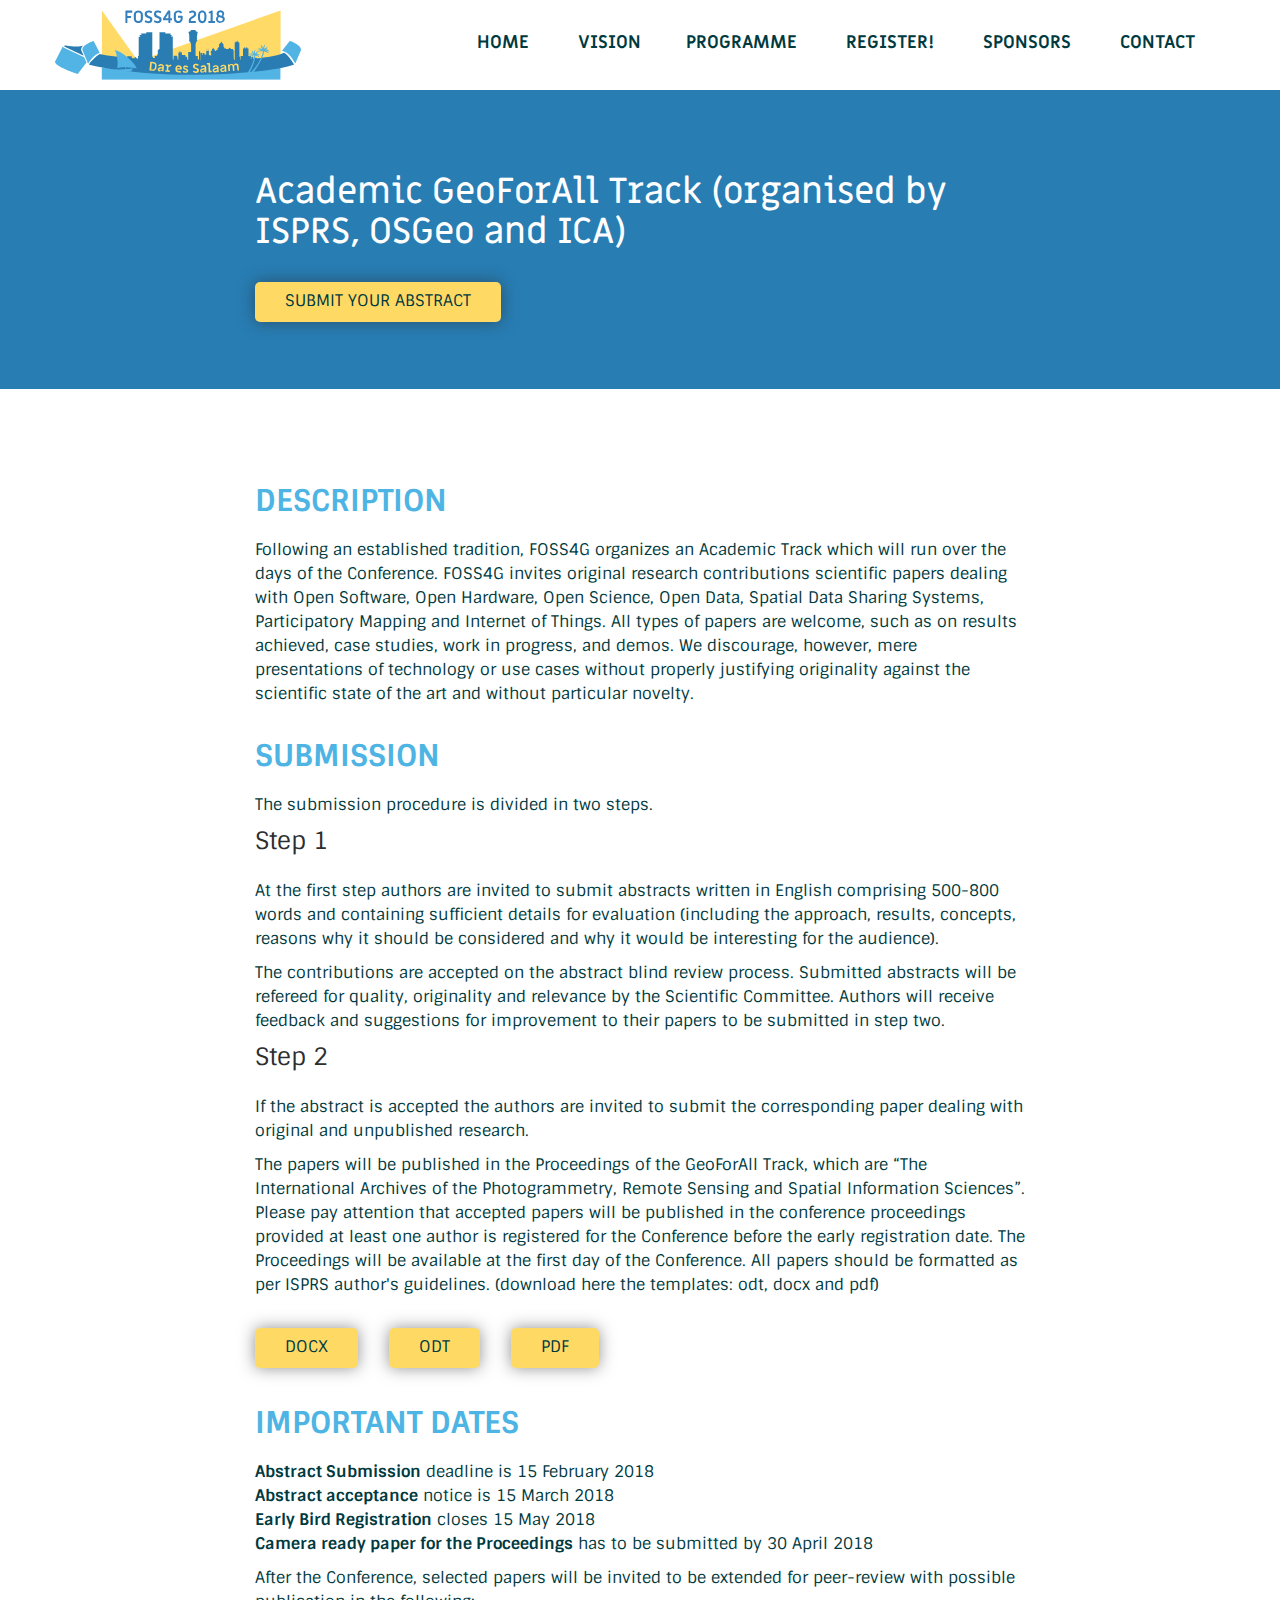
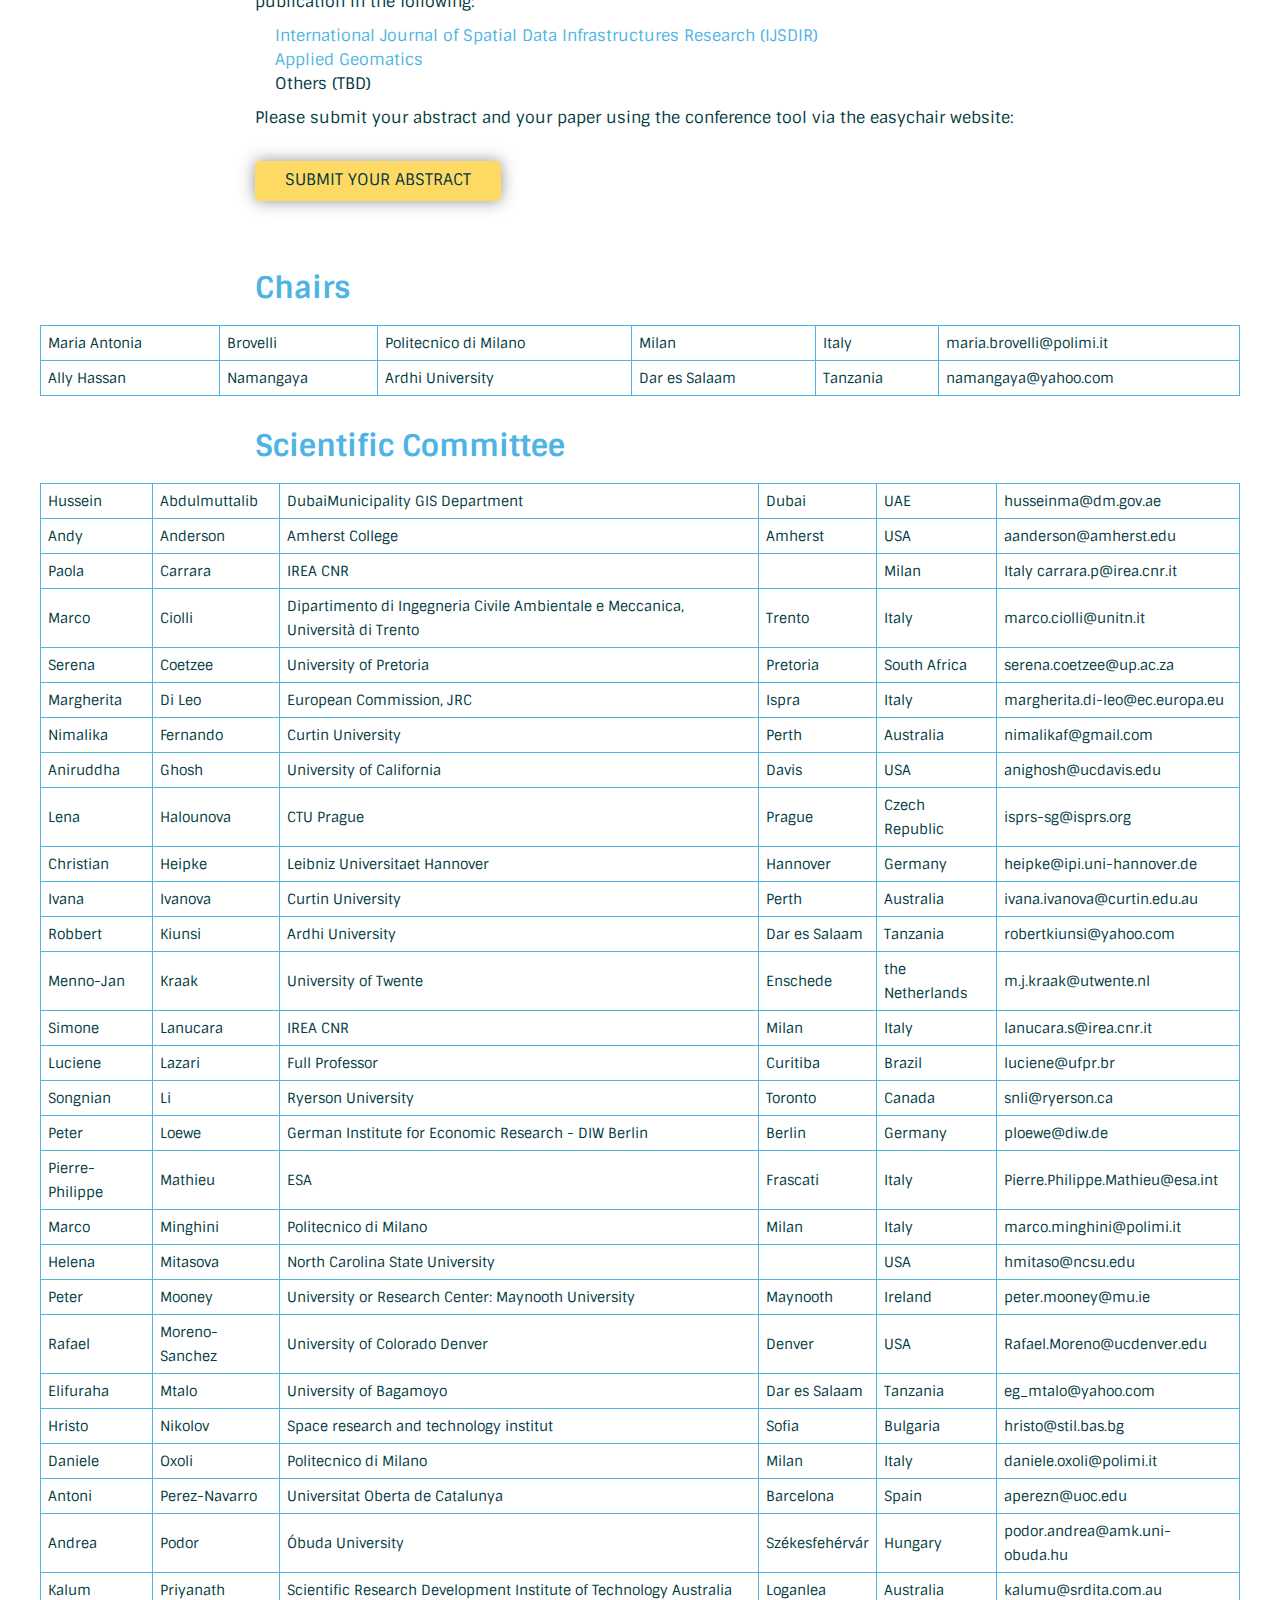
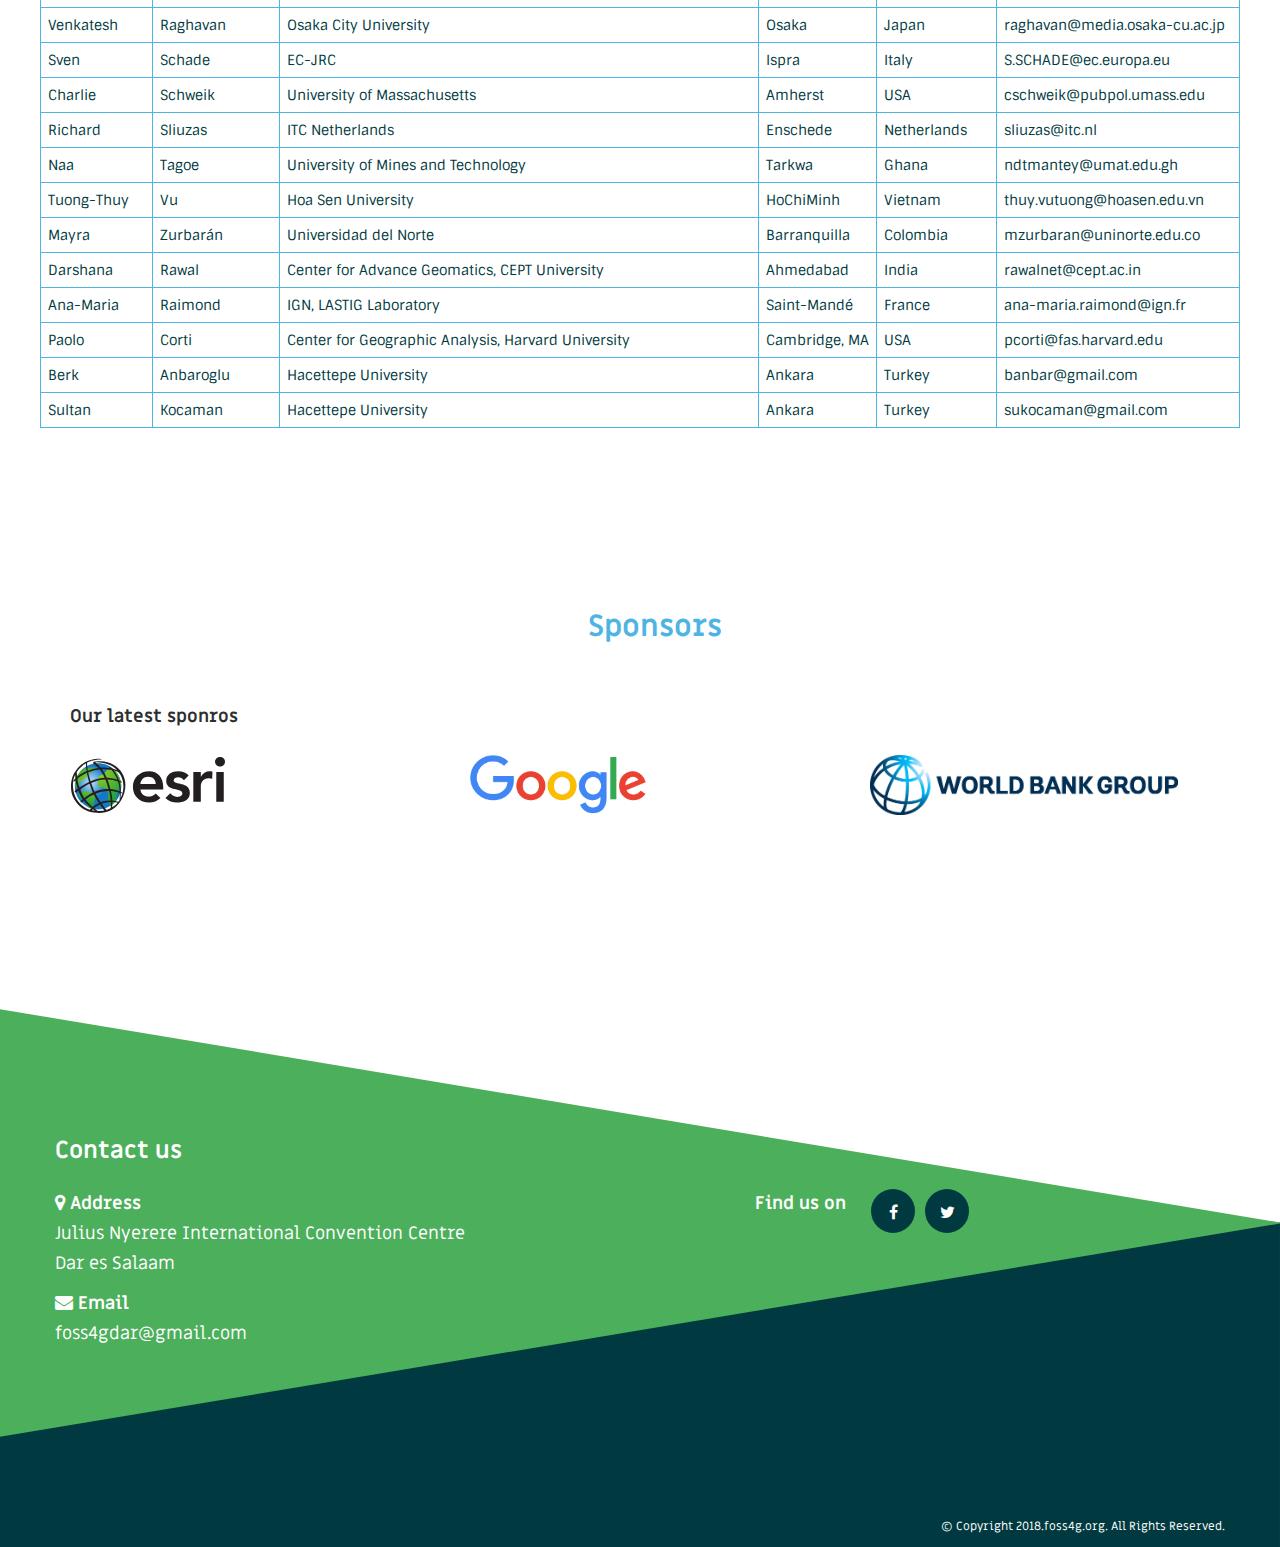
==== commit 03d4af83: "Make all easy chair links point to https://easychair.org/cfp/FOSS4G2018ACA" ====
--- a/call-for-papers.html
+++ b/call-for-papers.html
@@ -1,352 +1,355 @@
-﻿<!DOCTYPE html>
-<html>
-<head>
-<meta charset="utf-8">
-<title>Academic GeoForAll Track (organised by ISPRS, OSGeo and ICA)</title>
-<meta name="viewport" content="width=device-width, initial-scale=1.0">
-<meta name="description" content="">
-<meta name="author" content="">
-<link rel="icon" type="image/png" sizes="32x32" href="/img/favicons/favicon-32x32.png">
-<link rel="icon" type="image/png" sizes="16x16" href="/img/favicons/favicon-16x16.png">
-<link rel="manifest" href="/img/favicons/manifest.json">
-<link rel="mask-icon" href="/img/favicons/safari-pinned-tab.svg" color="#5bbad5">
-<link rel="shortcut icon" href="./img/favicon.ico">
-<meta name="theme-color" content="#ffffff">
-<link rel="stylesheet" href="https://maxcdn.bootstrapcdn.com/bootstrap/3.3.7/css/bootstrap.min.css" integrity="sha384-BVYiiSIFeK1dGmJRAkycuHAHRg32OmUcww7on3RYdg4Va+PmSTsz/K68vbdEjh4u" crossorigin="anonymous">
-<link rel="stylesheet" type="text/css" href="css/slick.css"/>
-<link href="css/plugins.css" rel="stylesheet" type="text/css" />
-<link href="css/style.css" rel="stylesheet" type="text/css" />
-<link href="https://fonts.googleapis.com/css?family=Sintony:400,700" rel="stylesheet"> 
-<link href="https://fonts.googleapis.com/css?family=Miriam+Libre:400,700" rel="stylesheet"> 
-<script type="text/javascript" src="js/jquery.min.js"></script>
-<script type="text/javascript" src="js/slick.min.js"></script>
-</head>
-
-<body class="animated" data-animated="fadeIn">
-<div class="wrapper">
-    <!-- header section -->
-    <section id="top">
-        <header>
-            <div class="container">
-                <!-- logo -->
-                <div id="logo"> <a href="index.html"><img src="./img/FOSSG42018logo.svg" width="246" height="70" alt="logo" /></a> </div>
-                <!-- menu -->
-                <nav class="navmenu">
-                    <ul>
-                        <!-- <li class="scrollable active"><a href="#home">Home</a></li> 
-                        <li class="scrollable"><a href="#about">About</a></li>
-                        <li class="scrollable"><a href="#vision">Vision</a></li>
-                        <li class="scrollable"><a href="#program">Program</a></li>
-                        <li class="scrollable"><a href="#sponsors">Sponsors</a></li>
-                        <li class="scrollable"><a href="#contact">Contact</a></li>-->
-                    </ul>
-                </nav>
-                <!-- end nav -->
-                <div class="clear"></div>
-            </div>
-        </header>
-    </section>
-    <!-- //header section -->
-
-    <!-- page content -->
-    <section class="page_section header">
-    	<div class="dark_blue_wrap" id="program">
-            <div class="container">
-                <div class="row">                   
-                    <div class="col-md-8 col-md-offset-2">
-                        <h1>Academic GeoForAll Track (organised by ISPRS, OSGeo and ICA)</h1>
-                        <div class="entry-content">
-                        <div class="btns"><a href="https://easychair.org/cfp/FOSS4G2018ACA" class="shortcode_button" target="_blank">Submit your abstract</a></div>
-                        </div>
-                    </div>
-                </div>
-            </div>
-        </div>
-    </section>
-    <section class="page_section common" id="about">
-        <div class="inner">
-            <div class="container">
-                <div class="row">
-                    <!-- Welcome Text -->
-                    <div class="col-md-8 col-md-offset-2">
-                    <div class="entry-content">
-                    <h2>DESCRIPTION</h2>
-                    <p>Following an established tradition, FOSS4G organizes an Academic Track which will run
-over the days of the Conference. FOSS4G invites original research contributions scientific
-papers dealing with Open Software, Open Hardware, Open Science, Open Data, Spatial
-Data Sharing Systems, Participatory Mapping and Internet of Things. All types of papers are
-welcome, such as on results achieved, case studies, work in progress, and demos. We
-discourage, however, mere presentations of technology or use cases without properly
-justifying originality against the scientific state of the art and without particular novelty.</p>
-                   <h2>SUBMISSION</h2>
-<p>The submission procedure is divided in two steps.</p>
-<h3>Step 1</h3>
-<p>At the first step authors are invited to submit abstracts written in English comprising
-500-800 words and containing sufficient details for evaluation (including the approach,
-results, concepts, reasons why it should be considered and why it would be interesting for
-the audience).</p>
-<p>The contributions are accepted on the abstract blind review process. Submitted abstracts
-will be refereed for quality, originality and relevance by the Scientific Committee. Authors
-will receive feedback and suggestions for improvement to their papers to be submitted in
-step two.</p>
-
-<h3>Step 2</h3>
-<p>If the abstract is accepted the authors are invited to submit the corresponding paper dealing
-with original and unpublished research.</p>
-<p>The papers will be published in the Proceedings of the GeoForAll Track, which are “The
-International Archives of the Photogrammetry, Remote Sensing and Spatial Information
-Sciences”. Please pay attention that accepted papers will be published in the conference
-proceedings provided at least one author is registered for the Conference before the early
-registration date. The Proceedings will be available at the first day of the Conference.
-All papers should be formatted as per ISPRS author's guidelines. (download here the
-templates: odt, docx and pdf)</p>
-                 <div class="btns"><a href="templates/ISPRS_template_FOSS4G2018.docx" class="shortcode_button" target="_blank">DOCX</a> <a href="templates/ISPRS_template_FOSS4G2018.odt" class="shortcode_button" target="_blank">ODT</a> <a href="templates/ISPRS_template_FOSS4G2018.pdf" class="shortcode_button" target="_blank">PDF</a></div>
-                  
-                  <h2>IMPORTANT DATES</h2>
-<p><strong>Abstract Submission</strong> deadline is 20 November 2017<br>
-<strong>Abstract acceptance</strong> notice is 15 December 2017<br>
-<strong>Early Bird Registration</strong> closes 31st March 2018<br>
-<strong>Camera ready paper for the Proceedings</strong> has to be submitted by 31st March 2018</p>
-<p>After the Conference, selected papers will be invited to be extended for peer-review with
-possible publication in the following:</p>
-<ul><li><a href="http://ijsdir.jrc.ec.europa.eu/index.php/ijsdir/" target="_blank">International Journal of Spatial Data Infrastructures Research (IJSDIR)</a></li>
-<li><a href="http://www.springer.com/earth+sciences+and+geography/geography/journal/12518" target="_blank">Applied Geomatics</a></li>
-<li>Others (TBD)</li></ul>
-
-<p>Please submit your abstract and your paper using the conference tool via the easychair website:</p>
-                    <div class="btns"><a href="https://easychair.org/conferences/?conf=foss4g2018" class="shortcode_button" target="_blank">Submit your abstract</a></div>
-                    
-                    <div style="clear: both;"></div>
-                    </div>
-                    </div>
-                </div>
-            </div>
-        </div>
-    </section>
-    <section id="people">
-    	<div class="container">
-    	<div class="row">
-    	  <div class="entry-content">
-    		<h2 class="col-md-8 col-md-offset-2">Chairs</h2>
-                    <table style="width: 100%;">
-                    <tbody>
-                    <tr><td>Maria Antonia</td><td>Brovelli</td><td>Politecnico di Milano</td><td>Milan</td><td>Italy</td><td>maria.brovelli@polimi.it</td></tr>
-<tr><td>Ally Hassan</td><td>Namangaya</td><td>Ardhi University</td><td>Dar es Salaam</td><td>Tanzania</td><td>namangaya@yahoo.com</td></tr>
-                    </tbody></table>
-<h2 class="col-md-8 col-md-offset-2">Scientific Committee</h2>
-                   <table style="width: 100%;">
-                   	<tbody>
-                   		<tr><td>Hussein</td><td>Abdulmuttalib</td><td>DubaiMunicipality GIS Department</td><td>Dubai</td><td>UAE</td><td>husseinma@dm.gov.ae</td></tr>
-                   		<tr><td>Andy</td><td>Anderson</td><td>Amherst College</td><td>Amherst</td><td>USA</td><td>aanderson@amherst.edu</td></tr>
-                   		<tr><td>Paola</td><td>Carrara</td><td>IREA CNR</td><td></td><td>Milan</td><td>Italy	carrara.p@irea.cnr.it</td></tr>
-                   		<tr><td>Marco</td><td>Ciolli</td><td>Dipartimento di Ingegneria Civile Ambientale e Meccanica, Università di Trento</td><td>Trento</td><td>Italy</td><td>marco.ciolli@unitn.it</td></tr>
-                   		<tr><td>Serena</td><td>Coetzee</td><td>University of Pretoria</td><td>Pretoria</td><td>South Africa</td><td>serena.coetzee@up.ac.za</td></tr>
-                   		<tr><td>Margherita</td><td>Di Leo</td><td>European Commission, JRC</td><td>Ispra</td><td>Italy</td><td>margherita.di-leo@ec.europa.eu</td></tr>
-                   		<tr><td>Nimalika</td><td>Fernando</td><td>Curtin University</td><td>Perth</td><td>Australia</td><td>nimalikaf@gmail.com</td></tr>
-                   		<tr><td>Aniruddha</td><td>Ghosh</td><td>University of California</td><td>Davis</td><td>USA</td><td>anighosh@ucdavis.edu</td></tr>
-                   		<tr><td>Lena</td><td>Halounova</td><td>CTU Prague</td><td>Prague</td><td>Czech Republic</td><td>isprs-sg@isprs.org</td></tr>
-                   		<tr><td>Christian</td><td>Heipke</td><td>Leibniz Universitaet Hannover</td><td>Hannover</td><td>Germany</td><td>heipke@ipi.uni-hannover.de</td></tr>
-                   		<tr><td>Ivana</td><td>Ivanova</td><td>Curtin University</td><td>Perth</td><td>Australia</td><td>ivana.ivanova@curtin.edu.au</td></tr>
-                   		<tr><td>Robbert</td><td>Kiunsi</td><td>Ardhi University</td><td>Dar es Salaam</td><td>Tanzania</td><td>robertkiunsi@yahoo.com</td></tr>
-                   		<tr><td>Menno-Jan</td><td>Kraak</td><td>University of Twente</td><td>Enschede</td><td>the Netherlands</td><td>m.j.kraak@utwente.nl</td></tr>
-                   		<tr><td>Simone</td><td>Lanucara</td><td>IREA CNR</td><td>Milan</td><td>Italy</td><td>lanucara.s@irea.cnr.it</td></tr>
-                   		<tr><td>Luciene</td><td>Lazari</td><td>Full Professor</td><td>Curitiba</td><td>Brazil</td><td>luciene@ufpr.br</td></tr>
-                   		<tr><td>Songnian</td><td>Li</td><td>Ryerson University</td><td>Toronto</td><td>Canada</td><td>snli@ryerson.ca</td></tr>
-                   		<tr><td>Peter</td><td>Loewe</td><td>German Institute for Economic Research - DIW Berlin</td><td>Berlin</td><td>Germany</td><td>ploewe@diw.de</td></tr>
-                   		<tr><td>Pierre-Philippe</td><td>Mathieu</td><td>ESA</td><td>Frascati</td><td>Italy</td><td>Pierre.Philippe.Mathieu@esa.int</td></tr>
-						<tr><td>Marco</td><td>Minghini</td><td>Politecnico di Milano</td><td>Milan</td><td>Italy</td><td>marco.minghini@polimi.it</td></tr>
-                  	    <tr><td>Helena</td><td>Mitasova</td><td>North Carolina State University</td><td></td><td>USA</td><td>hmitaso@ncsu.edu</td></tr>
-                  	    <tr><td>Peter</td><td>Mooney</td><td>University or Research Center: Maynooth University</td><td>Maynooth</td><td>Ireland</td><td>peter.mooney@mu.ie</td></tr>
-                  	    <tr><td>Rafael</td><td>Moreno-Sanchez</td><td>University of Colorado Denver</td><td>Denver</td><td>USA</td><td>Rafael.Moreno@ucdenver.edu</td></tr>
-                  	    <tr><td>Elifuraha</td><td>Mtalo</td><td>University of Bagamoyo</td><td>Dar es Salaam</td><td>Tanzania</td><td>eg_mtalo@yahoo.com</td></tr>
-                  	    <tr><td>Hristo</td><td>Nikolov</td><td>Space research and technology institut</td><td>Sofia</td><td>Bulgaria</td><td>hristo@stil.bas.bg</td></tr>
-                  	    <tr><td>Daniele</td><td>Oxoli</td><td>Politecnico di Milano</td><td>Milan</td><td>Italy</td><td>daniele.oxoli@polimi.it</td></tr>
-                  	    <tr><td>Antoni</td><td>Perez-Navarro</td><td>Universitat Oberta de Catalunya</td><td>Barcelona</td><td>Spain</td><td>aperezn@uoc.edu</td></tr>
-                  	    <tr><td>Andrea</td><td>Podor</td><td>Óbuda University</td><td>Székesfehérvár</td><td>Hungary</td><td>podor.andrea@amk.uni-obuda.hu</td></tr>
-                  	    <tr><td>Kalum</td><td>Priyanath</td><td>Scientific Research Development Institute of Technology Australia</td><td>Loganlea</td><td>Australia</td><td>kalumu@srdita.com.au</td></tr>
-                  	    <tr><td>Venkatesh</td><td>Raghavan</td><td>Osaka City University</td><td>Osaka</td><td>Japan</td><td>raghavan@media.osaka-cu.ac.jp</td></tr>
-                  	    <tr><td>Sven</td><td>Schade</td><td>EC-JRC</td><td>Ispra</td><td>Italy</td><td>S.SCHADE@ec.europa.eu</td></tr>
-                  	    <tr><td>Charlie</td><td>Schweik</td><td>University of Massachusetts</td><td>Amherst</td><td>USA</td><td>cschweik@pubpol.umass.edu</td></tr>
-                  	    <tr><td>Richard</td><td>Sliuzas</td><td>ITC Netherlands</td><td>Enschede</td><td>Netherlands</td><td>sliuzas@itc.nl</td></tr>
-                  	    <tr><td>Naa</td><td>Tagoe</td><td>University of Mines and Technology</td><td>Tarkwa</td><td>Ghana</td><td>ndtmantey@umat.edu.gh</td></tr>
-                  	    <tr><td>Tuong-Thuy</td><td>Vu</td><td>Hoa Sen University</td><td>HoChiMinh</td><td>Vietnam</td><td>thuy.vutuong@hoasen.edu.vn</td></tr>
-                  	    <tr><td>Mayra</td><td>Zurbarán</td><td>Universidad del Norte</td><td>Barranquilla</td><td>Colombia</td><td>mzurbaran@uninorte.edu.co</td></tr>
-                        <tr><td>Darshana</td><td>Rawal</td><td>Center for Advance Geomatics, CEPT University</td><td>Ahmedabad</td><td>India</td><td>rawalnet@cept.ac.in</td></tr>
-                        <tr><td>Ana-Maria</td><td>Raimond</td><td>IGN, LASTIG Laboratory</td><td>Saint-Mandé</td><td>France</td><td>ana-maria.raimond@ign.fr</td></tr>
-                        <tr><td>Paolo</td><td>Corti</td><td>Center for Geographic Analysis, Harvard University</td><td>Cambridge, MA</td><td>USA</td><td>pcorti@fas.harvard.edu</td></tr>
-                   	</tbody>
-                   </table>
-                </div>
-            </div>
-    	</div>
-    </section>
-   
-    
-    
-
-<section id="sponsors">
-    <div class="container pt110 pb52">
-        <div class="container ">
-            <div class="row">
-                <div class="col-md-8 col-md-offset-2 text-center">
-                    <div class="welcome_text">
-                        <h2>Sponsors</h2>
-                        
-                    </div>
-                </div>
-			</div>
-             <div class="sponsor-group">
-                   <h3>Our latest sponros</h3>
-               <div class="row">              
-                   
-                    
-                        <div class="partner col-md-4 col-sm-3 col-xs-4">
-                            <a href="javascript:void(0);">
-                               
-                                    <img src="./img/sponsors/Esri_logo.svg" alt="Esri"/>
-                                
-                            </a>
-                        </div>
-                         <div class="partner col-md-4 col-sm-3  col-xs-4">
-                            <a href="javascript:void(0);">
-                               
-                                    <img src="./img/sponsors/272px-Google_2015_logo.svg.png" alt="google"/>
-                                
-                            </a>
-                        </div>
-                        <div class="partner col-md-4 col-sm-3 col-xs-4">
-                            <a href="javascript:void(0);">
-                               
-                                    <img src="./img/sponsors/World_Bank_Group_logo.png" alt="Worldbank group"/>
-                                
-                            </a>
-                        </div>
-                    
-                </div>
-            </div>
-            <!--<div class="sponsor-group">
-                   <h3>Diamond sponsors</h3>
-               <div class="row">              
-                   
-                    
-                        <div class="partner col-md-2 col-sm-3 col-xs-4">
-                            <a href="javascript:void(0);">
-                               
-                                    <img src="./img/Put_your_logo_here_faint.png" alt="Your logo here"/>
-                                
-                            </a>
-                        </div>
-                         <div class="partner col-md-2 col-sm-3  col-xs-4">
-                            <a href="javascript:void(0);">
-                               
-                                    <img src="./img/Put_your_logo_here_faint.png" alt="Your logo here"/>
-                                
-                            </a>
-                        </div>
-                        <div class="partner col-md-2 col-sm-3 col-xs-4">
-                            <a href="javascript:void(0);">
-                               
-                                    <img src="./img/Put_your_logo_here_faint.png" alt="Your logo here"/>
-                                
-                            </a>
-                        </div>
-                    
-                </div>
-            </div>
-            <div class="sponsor-group">
-                   <h3>Platinum sponsors</h3>
-               <div class="row">              
-                   
-                    
-                        <div class="partner col-md-2 col-sm-3 col-xs-4">
-                            <a href="javascript:void(0);">
-                               
-                                    <img src="./img/Put_your_logo_here_faint.png" alt="Your logo here"/>
-                                
-                            </a>
-                        </div>
-                         <div class="partner col-md-2 col-sm-3 col-xs-4">
-                            <a href="javascript:void(0);">
-                               
-                                    <img src="./img/Put_your_logo_here_faint.png" alt="Your logo here"/>
-                                
-                            </a>
-                        </div>
-                        <div class="partner col-md-2 col-sm-3 col-xs-4">
-                            <a href="javascript:void(0);">
-                               
-                                    <img src="./img/Put_your_logo_here_faint.png" alt="Your logo here"/>
-                                
-                            </a>
-                        </div>
-                    
-                </div>
-            </div> -->
-        </div>
-    </div>
-</section>
-
-<footer class="content-info" role="contentinfo">
-    <section class="block lets-connect">
-        <div class="container">
-            <h3 class="title title-h2">Contact us</h3>
-            <div class="row">
-
-                <div class="col-lg-6 col-md-7">
-                    <section class="subscriptions">
-                        <p><i class="fa fa-map-marker" aria-hidden="true"></i> <strong>Address</strong><br>
-                         Julius Nyerere International Convention Centre<br>
-Dar es Salaam</p>   
-                    </section>
-                    <section class="subscriptions">
-                        <p><i class="fa fa-envelope" aria-hidden="true"></i> <strong>Email</strong><br>
-                        foss4gdar@gmail.com</p>   
-                    </section>
-                </div>
-                <div class="col-lg-6 col-md-4">
-                    <section class="social-media">
-                        <p><strong>Find us on</strong></p>
-                        <ul class="social list-inline">
-            <li><a href="https://www.facebook.com/Foss4g2018/?ref=bookmarks"><i class="fa fa-facebook" aria-hidden="true"></i></a></li>
-            <li><a href="https://twitter.com/foss4g2018#"><i class="fa fa-twitter" aria-hidden="true"></i></span></a></li>
-    </ul>
-                    </section>
-                </div>
-            </div>
-        </div>
-    </section>
-
-    <section class="block colophon">
-        <div class="container">
-            
-                <p>© Copyright 2018.foss4g.org. All Rights Reserved. </p>
-
-                
-            
-        </div>
-    </section>
-    <div class="compass-footer"></div>
-	</footer>
-
-<!--Contact content -->
-<section class="" id="contact">
-
-
-
-    <div class="module_google_map" style="display:none;">
-        <iframe src="https://www.google.com/maps/embed?pb=!1m18!1m12!1m3!1d3966.6151825602956!2d106.82654155061107!3d-6.182229562275676!2m3!1f0!2f0!3f0!3m2!1i1024!2i768!4f13.1!3m3!1m2!1s0x2e69f42e10e365ff%3A0x6e3aac73cfbe1a87!2sBPBD+PROVINSI+DKI+JAKARTA!5e0!3m2!1sen!2sus!4v1457518219034" width="80%" height="450" frameborder="0" style="border:0" allowfullscreen height="400">
-        </iframe>
-    </div>
-</section> 
-
-
-
-</div>
-<!-- //wrapper -->
-<header class="fixed-menu"></header>
-<script type="text/javascript" src="js/jquery-ui.min.js"></script>
-<script type="text/javascript" src="js/modules.js"></script>
-<script type="text/javascript" src="js/current.js"></script>
-<script type="text/javascript" src="js/jquery.countdown.min.js"></script>
-</body>
-</html>
+﻿<!DOCTYPE html>
+<html>
+<head>
+<meta charset="utf-8">
+<title>Academic GeoForAll Track (organised by ISPRS, OSGeo and ICA)</title>
+<meta name="viewport" content="width=device-width, initial-scale=1.0">
+<meta name="description" content="">
+<meta name="author" content="">
+<link rel="icon" type="image/png" sizes="32x32" href="/img/favicons/favicon-32x32.png">
+<link rel="icon" type="image/png" sizes="16x16" href="/img/favicons/favicon-16x16.png">
+<link rel="manifest" href="/img/favicons/manifest.json">
+<link rel="mask-icon" href="/img/favicons/safari-pinned-tab.svg" color="#5bbad5">
+<link rel="shortcut icon" href="./img/favicon.ico">
+<meta name="theme-color" content="#ffffff">
+<link rel="stylesheet" href="https://maxcdn.bootstrapcdn.com/bootstrap/3.3.7/css/bootstrap.min.css" integrity="sha384-BVYiiSIFeK1dGmJRAkycuHAHRg32OmUcww7on3RYdg4Va+PmSTsz/K68vbdEjh4u" crossorigin="anonymous">
+<link rel="stylesheet" type="text/css" href="css/slick.css"/>
+<link href="css/plugins.css" rel="stylesheet" type="text/css" />
+<link href="css/style.css" rel="stylesheet" type="text/css" />
+<link href="https://fonts.googleapis.com/css?family=Sintony:400,700" rel="stylesheet">
+<link href="https://fonts.googleapis.com/css?family=Miriam+Libre:400,700" rel="stylesheet">
+<script type="text/javascript" src="js/jquery.min.js"></script>
+<script type="text/javascript" src="js/slick.min.js"></script>
+</head>
+
+<body class="animated" data-animated="fadeIn">
+<div class="wrapper">
+    <!-- header section -->
+    <section id="top">
+        <header>
+            <div class="container">
+                <!-- logo -->
+                <div id="logo"> <a href="index.html"><img src="./img/FOSSG42018logo.svg" width="246" height="70" alt="logo" /></a> </div>
+                <!-- menu -->
+                <nav class="navmenu">
+                    <ul>
+                        <!-- <li class="scrollable active"><a href="#home">Home</a></li> -->
+                        <li class="scrollable"><a href="index.html">Home</a></li>
+                        <li class="scrollable"><a href="index.html#vision">Vision</a>
+                        <li class=""><a href="programme.html">Programme</a></li>
+                        <li><a href="http://2018.foss4g.or.tz/">Register!</a></li>
+                        <li class="scrollable"><a href="#sponsors">Sponsors</a></li>
+                        <li class="scrollable"><a href="#contact">Contact</a></li>
+                    </ul>
+                </nav>
+                <!-- end nav -->
+                <div class="clear"></div>
+            </div>
+        </header>
+    </section>
+    <!-- //header section -->
+
+    <!-- page content -->
+    <section class="page_section header">
+    	<div class="dark_blue_wrap" id="program">
+            <div class="container">
+                <div class="row">
+                    <div class="col-md-8 col-md-offset-2">
+                        <h1>Academic GeoForAll Track (organised by ISPRS, OSGeo and ICA)</h1>
+                        <div class="entry-content">
+                        <div class="btns"><a href="https://easychair.org/cfp/FOSS4G2018ACA" class="shortcode_button" target="_blank">Submit your abstract</a></div>
+                        </div>
+                    </div>
+                </div>
+            </div>
+        </div>
+    </section>
+    <section class="page_section common" id="about">
+        <div class="inner">
+            <div class="container">
+                <div class="row">
+                    <!-- Welcome Text -->
+                    <div class="col-md-8 col-md-offset-2">
+                    <div class="entry-content">
+                    <h2>DESCRIPTION</h2>
+                    <p>Following an established tradition, FOSS4G organizes an Academic Track which will run
+over the days of the Conference. FOSS4G invites original research contributions scientific
+papers dealing with Open Software, Open Hardware, Open Science, Open Data, Spatial
+Data Sharing Systems, Participatory Mapping and Internet of Things. All types of papers are
+welcome, such as on results achieved, case studies, work in progress, and demos. We
+discourage, however, mere presentations of technology or use cases without properly
+justifying originality against the scientific state of the art and without particular novelty.</p>
+                   <h2>SUBMISSION</h2>
+<p>The submission procedure is divided in two steps.</p>
+<h3>Step 1</h3>
+<p>At the first step authors are invited to submit abstracts written in English comprising
+500-800 words and containing sufficient details for evaluation (including the approach,
+results, concepts, reasons why it should be considered and why it would be interesting for
+the audience).</p>
+<p>The contributions are accepted on the abstract blind review process. Submitted abstracts
+will be refereed for quality, originality and relevance by the Scientific Committee. Authors
+will receive feedback and suggestions for improvement to their papers to be submitted in
+step two.</p>
+
+<h3>Step 2</h3>
+<p>If the abstract is accepted the authors are invited to submit the corresponding paper dealing
+with original and unpublished research.</p>
+<p>The papers will be published in the Proceedings of the GeoForAll Track, which are “The
+International Archives of the Photogrammetry, Remote Sensing and Spatial Information
+Sciences”. Please pay attention that accepted papers will be published in the conference
+proceedings provided at least one author is registered for the Conference before the early
+registration date. The Proceedings will be available at the first day of the Conference.
+All papers should be formatted as per ISPRS author's guidelines. (download here the
+templates: odt, docx and pdf)</p>
+                 <div class="btns"><a href="templates/ISPRS_template_FOSS4G2018.docx" class="shortcode_button" target="_blank">DOCX</a> <a href="templates/ISPRS_template_FOSS4G2018.odt" class="shortcode_button" target="_blank">ODT</a> <a href="templates/ISPRS_template_FOSS4G2018.pdf" class="shortcode_button" target="_blank">PDF</a></div>
+
+                  <h2>IMPORTANT DATES</h2>
+                  <p><strong>Abstract Submission</strong> deadline is 15 February 2018<br>
+                    <strong>Abstract acceptance</strong> notice is 15 March 2018<br>
+                    <strong>Early Bird Registration</strong> closes 15 May 2018<br>
+                    <strong>Camera ready paper for the Proceedings</strong> has to be submitted by 30 April 2018</p>
+                  <p>After the Conference, selected papers will be invited to be extended for peer-review with
+possible publication in the following:</p>
+<ul><li><a href="http://ijsdir.jrc.ec.europa.eu/index.php/ijsdir/" target="_blank">International Journal of Spatial Data Infrastructures Research (IJSDIR)</a></li>
+<li><a href="http://www.springer.com/earth+sciences+and+geography/geography/journal/12518" target="_blank">Applied Geomatics</a></li>
+<li>Others (TBD)</li></ul>
+
+<p>Please submit your abstract and your paper using the conference tool via the easychair website:</p>
+                    <div class="btns"><a href="https://easychair.org/cfp/FOSS4G2018ACA" class="shortcode_button" target="_blank">Submit your abstract</a></div>
+
+                    <div style="clear: both;"></div>
+                    </div>
+                    </div>
+                </div>
+            </div>
+        </div>
+    </section>
+    <section id="people">
+    	<div class="container">
+    	<div class="row">
+    	  <div class="entry-content">
+    		<h2 class="col-md-8 col-md-offset-2">Chairs</h2>
+                    <table style="width: 100%;">
+                    <tbody>
+                    <tr><td>Maria Antonia</td><td>Brovelli</td><td>Politecnico di Milano</td><td>Milan</td><td>Italy</td><td>maria.brovelli@polimi.it</td></tr>
+<tr><td>Ally Hassan</td><td>Namangaya</td><td>Ardhi University</td><td>Dar es Salaam</td><td>Tanzania</td><td>namangaya@yahoo.com</td></tr>
+                    </tbody></table>
+<h2 class="col-md-8 col-md-offset-2">Scientific Committee</h2>
+                   <table style="width: 100%;">
+                   	<tbody>
+                   		<tr><td>Hussein</td><td>Abdulmuttalib</td><td>DubaiMunicipality GIS Department</td><td>Dubai</td><td>UAE</td><td>husseinma@dm.gov.ae</td></tr>
+                   		<tr><td>Andy</td><td>Anderson</td><td>Amherst College</td><td>Amherst</td><td>USA</td><td>aanderson@amherst.edu</td></tr>
+                   		<tr><td>Paola</td><td>Carrara</td><td>IREA CNR</td><td></td><td>Milan</td><td>Italy	carrara.p@irea.cnr.it</td></tr>
+                   		<tr><td>Marco</td><td>Ciolli</td><td>Dipartimento di Ingegneria Civile Ambientale e Meccanica, Università di Trento</td><td>Trento</td><td>Italy</td><td>marco.ciolli@unitn.it</td></tr>
+                   		<tr><td>Serena</td><td>Coetzee</td><td>University of Pretoria</td><td>Pretoria</td><td>South Africa</td><td>serena.coetzee@up.ac.za</td></tr>
+                   		<tr><td>Margherita</td><td>Di Leo</td><td>European Commission, JRC</td><td>Ispra</td><td>Italy</td><td>margherita.di-leo@ec.europa.eu</td></tr>
+                   		<tr><td>Nimalika</td><td>Fernando</td><td>Curtin University</td><td>Perth</td><td>Australia</td><td>nimalikaf@gmail.com</td></tr>
+                   		<tr><td>Aniruddha</td><td>Ghosh</td><td>University of California</td><td>Davis</td><td>USA</td><td>anighosh@ucdavis.edu</td></tr>
+                   		<tr><td>Lena</td><td>Halounova</td><td>CTU Prague</td><td>Prague</td><td>Czech Republic</td><td>isprs-sg@isprs.org</td></tr>
+                   		<tr><td>Christian</td><td>Heipke</td><td>Leibniz Universitaet Hannover</td><td>Hannover</td><td>Germany</td><td>heipke@ipi.uni-hannover.de</td></tr>
+                   		<tr><td>Ivana</td><td>Ivanova</td><td>Curtin University</td><td>Perth</td><td>Australia</td><td>ivana.ivanova@curtin.edu.au</td></tr>
+                   		<tr><td>Robbert</td><td>Kiunsi</td><td>Ardhi University</td><td>Dar es Salaam</td><td>Tanzania</td><td>robertkiunsi@yahoo.com</td></tr>
+                   		<tr><td>Menno-Jan</td><td>Kraak</td><td>University of Twente</td><td>Enschede</td><td>the Netherlands</td><td>m.j.kraak@utwente.nl</td></tr>
+                   		<tr><td>Simone</td><td>Lanucara</td><td>IREA CNR</td><td>Milan</td><td>Italy</td><td>lanucara.s@irea.cnr.it</td></tr>
+                   		<tr><td>Luciene</td><td>Lazari</td><td>Full Professor</td><td>Curitiba</td><td>Brazil</td><td>luciene@ufpr.br</td></tr>
+                   		<tr><td>Songnian</td><td>Li</td><td>Ryerson University</td><td>Toronto</td><td>Canada</td><td>snli@ryerson.ca</td></tr>
+                   		<tr><td>Peter</td><td>Loewe</td><td>German Institute for Economic Research - DIW Berlin</td><td>Berlin</td><td>Germany</td><td>ploewe@diw.de</td></tr>
+                   		<tr><td>Pierre-Philippe</td><td>Mathieu</td><td>ESA</td><td>Frascati</td><td>Italy</td><td>Pierre.Philippe.Mathieu@esa.int</td></tr>
+						<tr><td>Marco</td><td>Minghini</td><td>Politecnico di Milano</td><td>Milan</td><td>Italy</td><td>marco.minghini@polimi.it</td></tr>
+                  	    <tr><td>Helena</td><td>Mitasova</td><td>North Carolina State University</td><td></td><td>USA</td><td>hmitaso@ncsu.edu</td></tr>
+                  	    <tr><td>Peter</td><td>Mooney</td><td>University or Research Center: Maynooth University</td><td>Maynooth</td><td>Ireland</td><td>peter.mooney@mu.ie</td></tr>
+                  	    <tr><td>Rafael</td><td>Moreno-Sanchez</td><td>University of Colorado Denver</td><td>Denver</td><td>USA</td><td>Rafael.Moreno@ucdenver.edu</td></tr>
+                  	    <tr><td>Elifuraha</td><td>Mtalo</td><td>University of Bagamoyo</td><td>Dar es Salaam</td><td>Tanzania</td><td>eg_mtalo@yahoo.com</td></tr>
+                  	    <tr><td>Hristo</td><td>Nikolov</td><td>Space research and technology institut</td><td>Sofia</td><td>Bulgaria</td><td>hristo@stil.bas.bg</td></tr>
+                  	    <tr><td>Daniele</td><td>Oxoli</td><td>Politecnico di Milano</td><td>Milan</td><td>Italy</td><td>daniele.oxoli@polimi.it</td></tr>
+                  	    <tr><td>Antoni</td><td>Perez-Navarro</td><td>Universitat Oberta de Catalunya</td><td>Barcelona</td><td>Spain</td><td>aperezn@uoc.edu</td></tr>
+                  	    <tr><td>Andrea</td><td>Podor</td><td>Óbuda University</td><td>Székesfehérvár</td><td>Hungary</td><td>podor.andrea@amk.uni-obuda.hu</td></tr>
+                  	    <tr><td>Kalum</td><td>Priyanath</td><td>Scientific Research Development Institute of Technology Australia</td><td>Loganlea</td><td>Australia</td><td>kalumu@srdita.com.au</td></tr>
+                  	    <tr><td>Venkatesh</td><td>Raghavan</td><td>Osaka City University</td><td>Osaka</td><td>Japan</td><td>raghavan@media.osaka-cu.ac.jp</td></tr>
+                  	    <tr><td>Sven</td><td>Schade</td><td>EC-JRC</td><td>Ispra</td><td>Italy</td><td>S.SCHADE@ec.europa.eu</td></tr>
+                  	    <tr><td>Charlie</td><td>Schweik</td><td>University of Massachusetts</td><td>Amherst</td><td>USA</td><td>cschweik@pubpol.umass.edu</td></tr>
+                  	    <tr><td>Richard</td><td>Sliuzas</td><td>ITC Netherlands</td><td>Enschede</td><td>Netherlands</td><td>sliuzas@itc.nl</td></tr>
+                  	    <tr><td>Naa</td><td>Tagoe</td><td>University of Mines and Technology</td><td>Tarkwa</td><td>Ghana</td><td>ndtmantey@umat.edu.gh</td></tr>
+                  	    <tr><td>Tuong-Thuy</td><td>Vu</td><td>Hoa Sen University</td><td>HoChiMinh</td><td>Vietnam</td><td>thuy.vutuong@hoasen.edu.vn</td></tr>
+                  	    <tr><td>Mayra</td><td>Zurbarán</td><td>Universidad del Norte</td><td>Barranquilla</td><td>Colombia</td><td>mzurbaran@uninorte.edu.co</td></tr>
+                        <tr><td>Darshana</td><td>Rawal</td><td>Center for Advance Geomatics, CEPT University</td><td>Ahmedabad</td><td>India</td><td>rawalnet@cept.ac.in</td></tr>
+                        <tr><td>Ana-Maria</td><td>Raimond</td><td>IGN, LASTIG Laboratory</td><td>Saint-Mandé</td><td>France</td><td>ana-maria.raimond@ign.fr</td></tr>
+                        <tr><td>Paolo</td><td>Corti</td><td>Center for Geographic Analysis, Harvard University</td><td>Cambridge, MA</td><td>USA</td><td>pcorti@fas.harvard.edu</td></tr>
+                        <tr><td>Berk</td><td>Anbaroglu</td><td>Hacettepe University</td><td>Ankara</td><td>Turkey</td><td>banbar@gmail.com</td></tr>
+                        <tr><td>Sultan</td><td>Kocaman</td><td>Hacettepe University</td><td>Ankara</td><td>Turkey</td><td>sukocaman@gmail.com</td></tr>
+                   	</tbody>
+                   </table>
+                </div>
+            </div>
+    	</div>
+    </section>
+
+
+
+
+<section id="sponsors">
+    <div class="container pt110 pb52">
+        <div class="container ">
+            <div class="row">
+                <div class="col-md-8 col-md-offset-2 text-center">
+                    <div class="welcome_text">
+                        <h2>Sponsors</h2>
+
+                    </div>
+                </div>
+			</div>
+             <div class="sponsor-group">
+                   <h3>Our latest sponros</h3>
+               <div class="row">
+
+
+                        <div class="partner col-md-4 col-sm-3 col-xs-4">
+                            <a href="javascript:void(0);">
+
+                                    <img src="./img/sponsors/Esri_logo.svg" alt="Esri"/>
+
+                            </a>
+                        </div>
+                         <div class="partner col-md-4 col-sm-3  col-xs-4">
+                            <a href="javascript:void(0);">
+
+                                    <img src="./img/sponsors/272px-Google_2015_logo.svg.png" alt="google"/>
+
+                            </a>
+                        </div>
+                        <div class="partner col-md-4 col-sm-3 col-xs-4">
+                            <a href="javascript:void(0);">
+
+                                    <img src="./img/sponsors/World_Bank_Group_logo.png" alt="Worldbank group"/>
+
+                            </a>
+                        </div>
+
+                </div>
+            </div>
+            <!--<div class="sponsor-group">
+                   <h3>Diamond sponsors</h3>
+               <div class="row">
+
+
+                        <div class="partner col-md-2 col-sm-3 col-xs-4">
+                            <a href="javascript:void(0);">
+
+                                    <img src="./img/Put_your_logo_here_faint.png" alt="Your logo here"/>
+
+                            </a>
+                        </div>
+                         <div class="partner col-md-2 col-sm-3  col-xs-4">
+                            <a href="javascript:void(0);">
+
+                                    <img src="./img/Put_your_logo_here_faint.png" alt="Your logo here"/>
+
+                            </a>
+                        </div>
+                        <div class="partner col-md-2 col-sm-3 col-xs-4">
+                            <a href="javascript:void(0);">
+
+                                    <img src="./img/Put_your_logo_here_faint.png" alt="Your logo here"/>
+
+                            </a>
+                        </div>
+
+                </div>
+            </div>
+            <div class="sponsor-group">
+                   <h3>Platinum sponsors</h3>
+               <div class="row">
+
+
+                        <div class="partner col-md-2 col-sm-3 col-xs-4">
+                            <a href="javascript:void(0);">
+
+                                    <img src="./img/Put_your_logo_here_faint.png" alt="Your logo here"/>
+
+                            </a>
+                        </div>
+                         <div class="partner col-md-2 col-sm-3 col-xs-4">
+                            <a href="javascript:void(0);">
+
+                                    <img src="./img/Put_your_logo_here_faint.png" alt="Your logo here"/>
+
+                            </a>
+                        </div>
+                        <div class="partner col-md-2 col-sm-3 col-xs-4">
+                            <a href="javascript:void(0);">
+
+                                    <img src="./img/Put_your_logo_here_faint.png" alt="Your logo here"/>
+
+                            </a>
+                        </div>
+
+                </div>
+            </div> -->
+        </div>
+    </div>
+</section>
+
+<footer class="content-info" role="contentinfo">
+    <section class="block lets-connect">
+        <div class="container">
+            <h3 class="title title-h2">Contact us</h3>
+            <div class="row">
+
+                <div class="col-lg-6 col-md-7">
+                    <section class="subscriptions">
+                        <p><i class="fa fa-map-marker" aria-hidden="true"></i> <strong>Address</strong><br>
+                         Julius Nyerere International Convention Centre<br>
+Dar es Salaam</p>
+                    </section>
+                    <section class="subscriptions">
+                        <p><i class="fa fa-envelope" aria-hidden="true"></i> <strong>Email</strong><br>
+                        foss4gdar@gmail.com</p>
+                    </section>
+                </div>
+                <div class="col-lg-6 col-md-4">
+                    <section class="social-media">
+                        <p><strong>Find us on</strong></p>
+                        <ul class="social list-inline">
+            <li><a href="https://www.facebook.com/Foss4g2018/?ref=bookmarks"><i class="fa fa-facebook" aria-hidden="true"></i></a></li>
+            <li><a href="https://twitter.com/foss4g2018#"><i class="fa fa-twitter" aria-hidden="true"></i></span></a></li>
+    </ul>
+                    </section>
+                </div>
+            </div>
+        </div>
+    </section>
+
+    <section class="block colophon">
+        <div class="container">
+
+                <p>© Copyright 2018.foss4g.org. All Rights Reserved. </p>
+
+
+
+        </div>
+    </section>
+    <div class="compass-footer"></div>
+	</footer>
+
+<!--Contact content -->
+<section class="" id="contact">
+
+
+
+    <div class="module_google_map" style="display:none;">
+        <iframe src="https://www.google.com/maps/embed?pb=!1m18!1m12!1m3!1d3966.6151825602956!2d106.82654155061107!3d-6.182229562275676!2m3!1f0!2f0!3f0!3m2!1i1024!2i768!4f13.1!3m3!1m2!1s0x2e69f42e10e365ff%3A0x6e3aac73cfbe1a87!2sBPBD+PROVINSI+DKI+JAKARTA!5e0!3m2!1sen!2sus!4v1457518219034" width="80%" height="450" frameborder="0" style="border:0" allowfullscreen height="400">
+        </iframe>
+    </div>
+</section>
+
+
+
+</div>
+<!-- //wrapper -->
+<header class="fixed-menu"></header>
+<script type="text/javascript" src="js/jquery-ui.min.js"></script>
+<script type="text/javascript" src="js/modules.js"></script>
+<script type="text/javascript" src="js/current.js"></script>
+<script type="text/javascript" src="js/jquery.countdown.min.js"></script>
+</body>
+</html>
